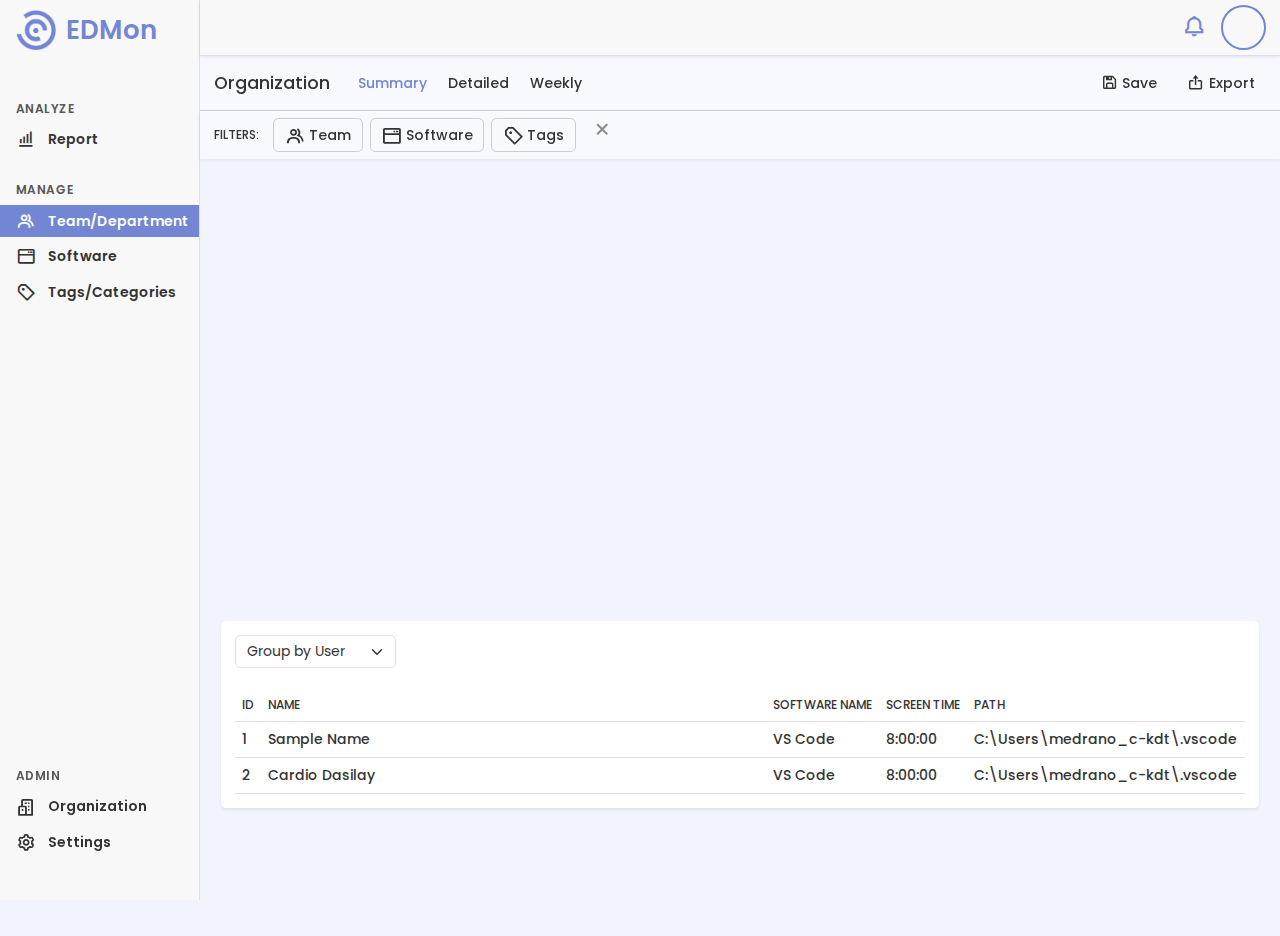
==== team/index.html @ 96395a56 "initial commit" ====
<!DOCTYPE html>
<html>
  <head>
    <title>EDMon</title>
    <meta name="viewport" content="width=device-width, initial-scale=1.0" />
    <meta charset="UTF-8" />
    <link rel="stylesheet" href="css/neoBootstrap.css" />
    <!--COMMON-->
    <link rel="stylesheet" href="css/boxicons.css" />
    <!--COMMON-->
    <link rel="stylesheet" href="css/index.css" />
    <script src="js/jquery.js"></script>
    <!--COMMON-->
    <script src="js/neoBootstrap.js"></script>
    <script src="js/chart.js"></script>
    <!--COMMON-->

    <!--#region BUSTER CALL  -->
    <script>
      var busterCall = ["js/main.js", "css/index.css"];
      $.post(
        "ajax/get_version.php",
        {
          busterCall: busterCall,
          titleName: "Team",
        },
        function (data) {
          $("head").html(data);
        }
      );
    </script>

    <!--#endregion -->
  </head>

  <body>
    <div class="containerr d-flex">
      <div class="navigation d-flex flex-column">
        <div style="padding: 0 16px" class="d-flex justify-content-between">
          <a href="../" class="d-flex text-decoration-none align-items-center">
            <img class="logo" src="./images/Edmon logo.png" />
            <div
              class="d-flex justify-content-center align-items-center"
              style="
                line-height: 60px;
                padding: 0 10px;
                color: var(--primary-color) !important;
                font-size: 26px !important;
                font-weight: 600;
              "
            >
              EDMon
            </div>
          </a>
          <span class="d-flex justify-content-center align-items-center"
            ><i
              class="bx bx-x"
              style="font-size: 25px !important; cursor: pointer"
              id="btn-closeNav"
            ></i
          ></span>
        </div>
        <div
          class="d-flex flex-column justify-content-between h-100 position-relative py-5"
        >
          <div class="position-relative d-grid gap-3 align-content-start">
            <section class="d-block">
              <h5 class="position-relative">Analyze</h5>
              <ul class="list-unstyled d-grid gap-1">
                <a href="#" class="text-decoration-none">
                  <li class="d-flex align-items-center">
                    <i class="bx bx-bar-chart-alt"></i>

                    <span class="m-0 p-0 text-center title">Report</span>
                  </li>
                </a>
              </ul>
            </section>
            <section class="d-block">
              <h5 class="position-relative">Manage</h5>
              <ul class="list-unstyled d-grid gap-1">
                <a href="#" class="text-decoration-none">
                  <li class="d-flex align-items-center active">
                    <i class="bx bx-group"></i>

                    <span class="m-0 p-0 text-center title"
                      >Team/Department</span
                    >
                  </li>
                </a>
                <a href="#" class="text-decoration-none">
                  <li class="d-flex align-items-center">
                    <i class="bx bx-window-alt"></i>

                    <span class="m-0 p-0 text-center title">Software</span>
                  </li>
                </a>
                <a href="#" class="text-decoration-none">
                  <li class="d-flex align-items-center">
                    <i class="bx bx-purchase-tag-alt"></i>

                    <span class="m-0 p-0 text-center title"
                      >Tags/Categories</span
                    >
                  </li>
                </a>
              </ul>
            </section>
          </div>

          <div class="position-relative">
            <div
              class="position-sticky d-flex flex-column justify-content-end bottom-0 gap-3 align-content-start mt-5"
            >
              <section class="d-block">
                <h5 class="position-relative">Admin</h5>
                <ul class="list-unstyled d-grid gap-1 m-0">
                  <a href="#" class="text-decoration-none">
                    <li class="d-flex align-items-center">
                      <i class="bx bx-buildings"></i>

                      <span class="m-0 p-0 text-center title"
                        >Organization</span
                      >
                    </li>
                  </a>
                  <a href="#" class="text-decoration-none">
                    <li class="d-flex align-items-center">
                      <i class="bx bx-cog"></i>

                      <span class="m-0 p-0 text-center title">Settings</span>
                    </li>
                  </a>
                </ul>
              </section>
            </div>
          </div>
        </div>
      </div>

      <div class="main d-flex flex-column">
        <div class="topbar d-flex align-items-center shadow-sm px-3">
          <div class="toggle">
            <i class="bx bx-menu fs-1"></i>
          </div>

          <div class="d-flex align-items-center justify-content-end gap-3">
            <i class="bx bx-bell fs-3 notif"></i>

            <div class="user"></div>
          </div>
        </div>
        <div class="content h-100">
          <div
            class="top d-flex justify-content-between px-3 py-2 position-relative"
            style="z-index: 6"
          >
            <div class="d-flex">
              <ul class="list-unstyled list-inline d-flex gap-4 m-0 py-2">
                <li class="page-tab pe-none fw-medium fs-5 list-inline-item">
                  Organization
                </li>
                <a
                  href="#"
                  class="text-decoration-none d-flex align-items-center"
                >
                  <li class="page-tab active list-inline-item">Summary</li>
                </a>
                <a
                  href="#"
                  class="text-decoration-none d-flex align-items-center"
                >
                  <li class="page-tab list-inline-item">Detailed</li>
                </a>
                <a
                  href="#"
                  class="text-decoration-none d-flex align-items-center"
                >
                  <li class="page-tab list-inline-item">Weekly</li>
                </a>
              </ul>
            </div>
            <div class="d-flex justify-content-end align-items-center gap-2">
              <button
                class="btn d-flex justify-content-center align-items-center gap-1"
                title="Print report"
              >
                <i class="bx bx-save fs-5"></i>
                <span>Save</span>
              </button>
              <button
                class="btn d-flex justify-content-center align-items-center gap-1"
                title="Export report"
              >
                <i class="bx bx-export fs-5"></i>
                <span>Export</span>
              </button>
            </div>
          </div>
          <div
            class="filters position-relative px-3 py-2 d-flex gap-3 shadow-sm"
            style="z-index: 5"
          >
            <span
              class="text-uppercase d-flex align-items-center"
              style="font-size: 12px !important"
              >filters:</span
            >
            <div class="d-flex gap-2">
              <div class="filter-item position-relative">
                <button
                  class="btn d-flex align-items-center gap-1 justify-content-center filter"
                >
                  <i class="bx bx-group fs-4"></i>
                  <span>Team</span>
                </button>
                <div
                  class="team-tab additional position-absolute visually-hidden"
                >
                  <div class="position-fixed d-block top-0 start-0 bg"></div>
                  <div class="popup position-absolute shadow">
                    <div class="d-flex flex-column position-relative">
                      <div class="search position-relative">
                        <div style="width: 310px">
                          <input
                            type="text"
                            class="form-control ps-4"
                            id="teamSearch"
                            placeholder="Search members or groups..."
                          />
                          <i class="bx bx-search position-absolute mx-2"></i>
                        </div>
                      </div>
                      <div
                        class="d-flex flex-column grp"
                        style="padding: 0 15px"
                      >
                        <div class="header d-flex justify-content-between">
                          <span
                            class="text-uppercase"
                            style="font-size: 12px !important"
                            >Group</span
                          >
                          <div class="d-flex gap-3">
                            <span
                              role="button"
                              class="text-uppercase"
                              style="
                                font-size: 12px !important;
                                color: var(--primary-color) !important;
                              "
                              id="teamGrpSelAll"
                            >
                              All
                            </span>
                            <span
                              role="button"
                              class="text-uppercase"
                              style="
                                font-size: 12px !important;
                                color: var(--primary-color) !important;
                              "
                              id="teamGrpRemoveAll"
                            >
                              None
                            </span>
                          </div>
                        </div>
                        <div class="py-2 group-check">
                          <div
                            class="form-check position-relative py-1"
                            role="button"
                          >
                            <input
                              class="form-check-input"
                              type="checkbox"
                              value=""
                              id="grp1"
                            />
                            <label class="form-check-label" for="grp1">
                              Default checkbox
                            </label>
                          </div>
                          <div
                            class="form-check position-relative py-1"
                            role="button"
                          >
                            <input
                              class="form-check-input"
                              type="checkbox"
                              value=""
                              id="grp2"
                            />
                            <label class="form-check-label" for="grp2">
                              Checked checkbox
                            </label>
                          </div>
                        </div>
                      </div>
                      <div
                        class="d-flex flex-column mem"
                        style="padding: 0 15px"
                      >
                        <div class="header d-flex justify-content-between">
                          <span
                            class="text-uppercase"
                            style="font-size: 12px !important"
                            >Member</span
                          >
                          <div class="d-flex gap-3">
                            <span
                              class="text-uppercase"
                              style="
                                font-size: 12px !important;
                                color: var(--primary-color) !important;
                              "
                              role="button"
                              id="teamMemSelAll"
                            >
                              All
                            </span>
                            <span
                              class="text-uppercase"
                              style="
                                font-size: 12px !important;
                                color: var(--primary-color) !important;
                              "
                              role="button"
                              id="teamMemRemoveAll"
                            >
                              None
                            </span>
                          </div>
                        </div>
                        <div class="py-2 mem-check">
                          <div class="form-check position-relative py-1">
                            <input
                              class="form-check-input"
                              type="checkbox"
                              value=""
                              id="mem1"
                            />
                            <label class="form-check-label" for="mem1">
                              Member1
                            </label>
                          </div>
                          <div class="form-check position-relative py-1">
                            <input
                              class="form-check-input"
                              type="checkbox"
                              value=""
                              id="mem2"
                            />
                            <label class="form-check-label" for="mem2">
                              Member2
                            </label>
                          </div>
                        </div>
                      </div>
                      <div></div>
                    </div>
                  </div>
                </div>
              </div>

              <div class="filter-item position-relative">
                <button
                  class="btn d-flex align-items-center gap-1 justify-content-center filter"
                >
                  <i class="bx bx-window-alt fs-4"></i>
                  <span>Software</span>
                </button>
                <div
                  class="team-tab additional position-absolute visually-hidden"
                >
                  <div class="position-fixed d-block top-0 start-0 bg"></div>
                  <div class="popup position-absolute shadow">
                    <div class="d-flex flex-column position-relative">
                      <div class="search position-relative">
                        <div style="width: 310px">
                          <input
                            type="text"
                            class="form-control ps-4"
                            id="softSearch"
                            placeholder="Search softwares..."
                          />
                          <i class="bx bx-search position-absolute mx-2"></i>
                        </div>
                      </div>
                      <div
                        class="d-flex flex-column grp"
                        style="padding: 0 15px"
                      >
                        <div class="header d-flex justify-content-between">
                          <span
                            class="text-uppercase"
                            style="font-size: 12px !important"
                            >Software</span
                          >
                          <div class="d-flex gap-3">
                            <span
                              role="button"
                              class="text-uppercase"
                              style="
                                font-size: 12px !important;
                                color: var(--primary-color) !important;
                              "
                              id="softGrpSelAll"
                            >
                              All
                            </span>
                            <span
                              role="button"
                              class="text-uppercase"
                              style="
                                font-size: 12px !important;
                                color: var(--primary-color) !important;
                              "
                              id="softGrpRemoveAll"
                            >
                              None
                            </span>
                          </div>
                        </div>
                        <div class="py-2 group-check">
                          <div
                            class="form-check position-relative py-1"
                            role="button"
                          >
                            <input
                              class="form-check-input"
                              type="checkbox"
                              value=""
                              id="grp1"
                            />
                            <label class="form-check-label" for="grp1">
                              Default checkbox
                            </label>
                          </div>
                          <div
                            class="form-check position-relative py-1"
                            role="button"
                          >
                            <input
                              class="form-check-input"
                              type="checkbox"
                              value=""
                              id="grp2"
                            />
                            <label class="form-check-label" for="grp2">
                              Checked checkbox
                            </label>
                          </div>
                        </div>
                      </div>
                    </div>
                  </div>
                </div>
              </div>

              <div class="filter-item position-relative">
                <button
                  class="btn d-flex align-items-center gap-1 justify-content-center filter"
                >
                  <i class="bx bx-purchase-tag-alt fs-4"></i>
                  <span>Tags</span>
                </button>
                <div
                  class="team-tab additional position-absolute visually-hidden"
                >
                  <div class="position-fixed d-block top-0 start-0 bg"></div>
                  <div class="popup position-absolute shadow">
                    <div class="d-flex flex-column position-relative">
                      <div class="search position-relative">
                        <div style="width: 310px">
                          <input
                            type="text"
                            class="form-control ps-4"
                            id="tagSearch"
                            placeholder="Search tag..."
                          />
                          <i class="bx bx-search position-absolute mx-2"></i>
                        </div>
                      </div>
                      <div
                        class="d-flex flex-column grp"
                        style="padding: 0 15px"
                      >
                        <div class="header d-flex justify-content-between">
                          <span
                            class="text-uppercase"
                            style="font-size: 12px !important"
                            >tag</span
                          >
                          <div class="d-flex gap-3">
                            <span
                              role="button"
                              class="text-uppercase"
                              style="
                                font-size: 12px !important;
                                color: var(--primary-color) !important;
                              "
                              id="tagGrpSelAll"
                            >
                              All
                            </span>
                            <span
                              role="button"
                              class="text-uppercase"
                              style="
                                font-size: 12px !important;
                                color: var(--primary-color) !important;
                              "
                              id="tagGrpRemoveAll"
                            >
                              None
                            </span>
                          </div>
                        </div>
                        <div class="py-2 group-check">
                          <div
                            class="form-check position-relative py-1"
                            role="button"
                          >
                            <input
                              class="form-check-input"
                              type="checkbox"
                              value=""
                              id="grp1"
                            />
                            <label class="form-check-label" for="grp1">
                              Default checkbox
                            </label>
                          </div>
                          <div
                            class="form-check position-relative py-1"
                            role="button"
                          >
                            <input
                              class="form-check-input"
                              type="checkbox"
                              value=""
                              id="grp2"
                            />
                            <label class="form-check-label" for="grp2">
                              Checked checkbox
                            </label>
                          </div>
                        </div>
                      </div>
                    </div>
                  </div>
                </div>
              </div>

              <span
                class="align-items-center justify-content-center btn-removeFilter"
                role="button"
                ><i
                  class="bx bx-x fs-3 px-2"
                  style="color: #8d8d8d !important"
                ></i
              ></span>
            </div>
          </div>
          <div class="data w-100 p-4 d-flex flex-column">
            <div class="graph d-flex flex-column flex-lg-row">
              <div class="col-12 col-lg-8" style="height: 400px">
                <canvas id="myChart"></canvas>
              </div>
              <div
                class="col-12 col-lg-4 d-flex justify-content-center"
                style="height: 400px"
              >
                <canvas id="myChart2"></canvas>
              </div>
            </div>

            <div
              class="table-cont d-flex flex-column mt-4 p-3 rounded shadow-sm"
            >
              <div class="header d-flex justify-content-between">
                <div class="left">
                  <div>
                    <select name="group by" id="" class="form-select">
                      <option value="">Group by User</option>
                      <option value="">Group by Project</option>
                      <option value="">Group by Client</option>
                    </select>
                  </div>
                </div>
                <div class="right"></div>
              </div>
              <div class="table-responsive mt-4 py-0">
                <table class="table mb-0 table-hover">
                  <thead class="sticky-top">
                    <tr>
                      <th>id</th>
                      <th style="width: 50%">Name</th>
                      <th>Software name</th>
                      <th>Screen time</th>
                      <th>Path</th>
                    </tr>
                  </thead>
                  <tbody>
                    <tr>
                      <td>1</td>
                      <td>Sample Name</td>
                      <td>VS Code</td>
                      <td>8:00:00</td>
                      <td>C:\Users\medrano_c-kdt\.vscode</td>
                    </tr>
                    <tr>
                      <td>2</td>
                      <td>Cardio Dasilay</td>
                      <td>VS Code</td>
                      <td>8:00:00</td>
                      <td>C:\Users\medrano_c-kdt\.vscode</td>
                    </tr>
                  </tbody>
                </table>
              </div>
            </div>
          </div>
        </div>
      </div>
    </div>
  </body>
</html>
---- team/css/neoBootstrap.css ----
@charset "UTF-8"; /*!
 * Bootstrap  v5.3.1 (https://getbootstrap.com/)
 * Copyright 2011-2023 The Bootstrap Authors
 * Licensed under MIT (https://github.com/twbs/bootstrap/blob/main/LICENSE)
 */
:root,
[data-bs-theme="light"] {
  --bs-blue: #0d6efd;
  --bs-indigo: #6610f2;
  --bs-purple: #6f42c1;
  --bs-pink: #d63384;
  --bs-red: #dc3545;
  --bs-orange: #fd7e14;
  --bs-yellow: #ffc107;
  --bs-green: #198754;
  --bs-teal: #20c997;
  --bs-cyan: #0dcaf0;
  --bs-black: #000;
  --bs-white: #fff;
  --bs-gray: #6c757d;
  --bs-gray-dark: #343a40;
  --bs-gray-100: #f8f9fa;
  --bs-gray-200: #e9ecef;
  --bs-gray-300: #dee2e6;
  --bs-gray-400: #ced4da;
  --bs-gray-500: #adb5bd;
  --bs-gray-600: #6c757d;
  --bs-gray-700: #495057;
  --bs-gray-800: #343a40;
  --bs-gray-900: #212529;
  --bs-primary: #0d6efd;
  --bs-secondary: #6c757d;
  --bs-success: #198754;
  --bs-info: #0dcaf0;
  --bs-warning: #ffc107;
  --bs-danger: #dc3545;
  --bs-light: #f8f9fa;
  --bs-dark: #212529;
  --bs-primary-rgb: 13, 110, 253;
  --bs-secondary-rgb: 108, 117, 125;
  --bs-success-rgb: 25, 135, 84;
  --bs-info-rgb: 13, 202, 240;
  --bs-warning-rgb: 255, 193, 7;
  --bs-danger-rgb: 220, 53, 69;
  --bs-light-rgb: 248, 249, 250;
  --bs-dark-rgb: 33, 37, 41;
  --bs-primary-text-emphasis: #052c65;
  --bs-secondary-text-emphasis: #2b2f32;
  --bs-success-text-emphasis: #0a3622;
  --bs-info-text-emphasis: #055160;
  --bs-warning-text-emphasis: #664d03;
  --bs-danger-text-emphasis: #58151c;
  --bs-light-text-emphasis: #495057;
  --bs-dark-text-emphasis: #495057;
  --bs-primary-bg-subtle: #cfe2ff;
  --bs-secondary-bg-subtle: #e2e3e5;
  --bs-success-bg-subtle: #d1e7dd;
  --bs-info-bg-subtle: #cff4fc;
  --bs-warning-bg-subtle: #fff3cd;
  --bs-danger-bg-subtle: #f8d7da;
  --bs-light-bg-subtle: #fcfcfd;
  --bs-dark-bg-subtle: #ced4da;
  --bs-primary-border-subtle: #9ec5fe;
  --bs-secondary-border-subtle: #c4c8cb;
  --bs-success-border-subtle: #a3cfbb;
  --bs-info-border-subtle: #9eeaf9;
  --bs-warning-border-subtle: #ffe69c;
  --bs-danger-border-subtle: #f1aeb5;
  --bs-light-border-subtle: #e9ecef;
  --bs-dark-border-subtle: #adb5bd;
  --bs-white-rgb: 255, 255, 255;
  --bs-black-rgb: 0, 0, 0;
  --bs-font-sans-serif: system-ui, -apple-system, "Segoe UI", Roboto,
    "Helvetica Neue", "Noto Sans", "Liberation Sans", Arial, sans-serif,
    "Apple Color Emoji", "Segoe UI Emoji", "Segoe UI Symbol", "Noto Color Emoji";
  --bs-font-monospace: SFMono-Regular, Menlo, Monaco, Consolas,
    "Liberation Mono", "Courier New", monospace;
  --bs-gradient: linear-gradient(
    180deg,
    rgba(255, 255, 255, 0.15),
    rgba(255, 255, 255, 0)
  );
  --bs-body-font-family: var(--bs-font-sans-serif);
  --bs-body-font-size: 1rem;
  --bs-body-font-weight: 400;
  --bs-body-line-height: 1.5;
  --bs-body-color: #212529;
  --bs-body-color-rgb: 33, 37, 41;
  --bs-body-bg: #fff;
  --bs-body-bg-rgb: 255, 255, 255;
  --bs-emphasis-color: #000;
  --bs-emphasis-color-rgb: 0, 0, 0;
  --bs-secondary-color: rgba(33, 37, 41, 0.75);
  --bs-secondary-color-rgb: 33, 37, 41;
  --bs-secondary-bg: #e9ecef;
  --bs-secondary-bg-rgb: 233, 236, 239;
  --bs-tertiary-color: rgba(33, 37, 41, 0.5);
  --bs-tertiary-color-rgb: 33, 37, 41;
  --bs-tertiary-bg: #f8f9fa;
  --bs-tertiary-bg-rgb: 248, 249, 250;
  --bs-heading-color: inherit;
  --bs-link-color: #0d6efd;
  --bs-link-color-rgb: 13, 110, 253;
  --bs-link-decoration: underline;
  --bs-link-hover-color: #0a58ca;
  --bs-link-hover-color-rgb: 10, 88, 202;
  --bs-code-color: #d63384;
  --bs-highlight-bg: #fff3cd;
  --bs-border-width: 1px;
  --bs-border-style: solid;
  --bs-border-color: #dee2e6;
  --bs-border-color-translucent: rgba(0, 0, 0, 0.175);
  --bs-border-radius: 0.375rem;
  --bs-border-radius-sm: 0.25rem;
  --bs-border-radius-lg: 0.5rem;
  --bs-border-radius-xl: 1rem;
  --bs-border-radius-xxl: 2rem;
  --bs-border-radius-2xl: var(--bs-border-radius-xxl);
  --bs-border-radius-pill: 50rem;
  --bs-box-shadow: 0 0.5rem 1rem rgba(0, 0, 0, 0.15);
  --bs-box-shadow-sm: 0 0.125rem 0.25rem rgba(0, 0, 0, 0.075);
  --bs-box-shadow-lg: 0 1rem 3rem rgba(0, 0, 0, 0.175);
  --bs-box-shadow-inset: inset 0 1px 2px rgba(0, 0, 0, 0.075);
  --bs-focus-ring-width: 0.25rem;
  --bs-focus-ring-opacity: 0.25;
  --bs-focus-ring-color: rgba(13, 110, 253, 0.25);
  --bs-form-valid-color: #198754;
  --bs-form-valid-border-color: #198754;
  --bs-form-invalid-color: #dc3545;
  --bs-form-invalid-border-color: #dc3545;
}
[data-bs-theme="dark"] {
  color-scheme: dark;
  --bs-body-color: #dee2e6;
  --bs-body-color-rgb: 222, 226, 230;
  --bs-body-bg: #212529;
  --bs-body-bg-rgb: 33, 37, 41;
  --bs-emphasis-color: #fff;
  --bs-emphasis-color-rgb: 255, 255, 255;
  --bs-secondary-color: rgba(222, 226, 230, 0.75);
  --bs-secondary-color-rgb: 222, 226, 230;
  --bs-secondary-bg: #343a40;
  --bs-secondary-bg-rgb: 52, 58, 64;
  --bs-tertiary-color: rgba(222, 226, 230, 0.5);
  --bs-tertiary-color-rgb: 222, 226, 230;
  --bs-tertiary-bg: #2b3035;
  --bs-tertiary-bg-rgb: 43, 48, 53;
  --bs-primary-text-emphasis: #6ea8fe;
  --bs-secondary-text-emphasis: #a7acb1;
  --bs-success-text-emphasis: #75b798;
  --bs-info-text-emphasis: #6edff6;
  --bs-warning-text-emphasis: #ffda6a;
  --bs-danger-text-emphasis: #ea868f;
  --bs-light-text-emphasis: #f8f9fa;
  --bs-dark-text-emphasis: #dee2e6;
  --bs-primary-bg-subtle: #031633;
  --bs-secondary-bg-subtle: #161719;
  --bs-success-bg-subtle: #051b11;
  --bs-info-bg-subtle: #032830;
  --bs-warning-bg-subtle: #332701;
  --bs-danger-bg-subtle: #2c0b0e;
  --bs-light-bg-subtle: #343a40;
  --bs-dark-bg-subtle: #1a1d20;
  --bs-primary-border-subtle: #084298;
  --bs-secondary-border-subtle: #41464b;
  --bs-success-border-subtle: #0f5132;
  --bs-info-border-subtle: #087990;
  --bs-warning-border-subtle: #997404;
  --bs-danger-border-subtle: #842029;
  --bs-light-border-subtle: #495057;
  --bs-dark-border-subtle: #343a40;
  --bs-heading-color: inherit;
  --bs-link-color: #6ea8fe;
  --bs-link-hover-color: #8bb9fe;
  --bs-link-color-rgb: 110, 168, 254;
  --bs-link-hover-color-rgb: 139, 185, 254;
  --bs-code-color: #e685b5;
  --bs-border-color: #495057;
  --bs-border-color-translucent: rgba(255, 255, 255, 0.15);
  --bs-form-valid-color: #75b798;
  --bs-form-valid-border-color: #75b798;
  --bs-form-invalid-color: #ea868f;
  --bs-form-invalid-border-color: #ea868f;
}
*,
::after,
::before {
  box-sizing: border-box;
}
@media (prefers-reduced-motion: no-preference) {
  :root {
    scroll-behavior: smooth;
  }
}
body {
  margin: 0;
  font-family: var(--bs-body-font-family);
  font-size: var(--bs-body-font-size);
  font-weight: var(--bs-body-font-weight);
  line-height: var(--bs-body-line-height);
  color: var(--bs-body-color);
  text-align: var(--bs-body-text-align);
  background-color: var(--bs-body-bg);
  -webkit-text-size-adjust: 100%;
  -webkit-tap-highlight-color: transparent;
}
hr {
  margin: 1rem 0;
  color: inherit;
  border: 0;
  border-top: var(--bs-border-width) solid;
  opacity: 0.25;
}
.h1,
.h2,
.h3,
.h4,
.h5,
.h6,
h1,
h2,
h3,
h4,
h5,
h6 {
  margin-top: 0;
  margin-bottom: 0.5rem;
  font-weight: 500;
  line-height: 1.2;
  color: var(--bs-heading-color);
}
.h1,
h1 {
  font-size: calc(1.375rem + 1.5vw);
}
@media (min-width: 1200px) {
  .h1,
  h1 {
    font-size: 2.5rem;
  }
}
.h2,
h2 {
  font-size: calc(1.325rem + 0.9vw);
}
@media (min-width: 1200px) {
  .h2,
  h2 {
    font-size: 2rem;
  }
}
.h3,
h3 {
  font-size: calc(1.3rem + 0.6vw);
}
@media (min-width: 1200px) {
  .h3,
  h3 {
    font-size: 1.75rem;
  }
}
.h4,
h4 {
  font-size: calc(1.275rem + 0.3vw);
}
@media (min-width: 1200px) {
  .h4,
  h4 {
    font-size: 1.5rem;
  }
}
.h5,
h5 {
  font-size: 1.25rem;
}
.h6,
h6 {
  font-size: 1rem;
}
p {
  margin-top: 0;
  margin-bottom: 1rem;
}
abbr[title] {
  -webkit-text-decoration: underline dotted;
  text-decoration: underline dotted;
  cursor: help;
  -webkit-text-decoration-skip-ink: none;
  text-decoration-skip-ink: none;
}
address {
  margin-bottom: 1rem;
  font-style: normal;
  line-height: inherit;
}
ol,
ul {
  padding-left: 2rem;
}
dl,
ol,
ul {
  margin-top: 0;
  margin-bottom: 1rem;
}
ol ol,
ol ul,
ul ol,
ul ul {
  margin-bottom: 0;
}
dt {
  font-weight: 700;
}
dd {
  margin-bottom: 0.5rem;
  margin-left: 0;
}
blockquote {
  margin: 0 0 1rem;
}
b,
strong {
  font-weight: bolder;
}
.small,
small {
  font-size: 0.875em;
}
.mark,
mark {
  padding: 0.1875em;
  background-color: var(--bs-highlight-bg);
}
sub,
sup {
  position: relative;
  font-size: 0.75em;
  line-height: 0;
  vertical-align: baseline;
}
sub {
  bottom: -0.25em;
}
sup {
  top: -0.5em;
}
a {
  color: rgba(var(--bs-link-color-rgb), var(--bs-link-opacity, 1));
  text-decoration: underline;
}
a:hover {
  --bs-link-color-rgb: var(--bs-link-hover-color-rgb);
}
a:not([href]):not([class]),
a:not([href]):not([class]):hover {
  color: inherit;
  text-decoration: none;
}
code,
kbd,
pre,
samp {
  font-family: var(--bs-font-monospace);
  font-size: 1em;
}
pre {
  display: block;
  margin-top: 0;
  margin-bottom: 1rem;
  overflow: auto;
  font-size: 0.875em;
}
pre code {
  font-size: inherit;
  color: inherit;
  word-break: normal;
}
code {
  font-size: 0.875em;
  color: var(--bs-code-color);
  word-wrap: break-word;
}
a > code {
  color: inherit;
}
kbd {
  padding: 0.1875rem 0.375rem;
  font-size: 0.875em;
  color: var(--bs-body-bg);
  background-color: var(--bs-body-color);
  border-radius: 0.25rem;
}
kbd kbd {
  padding: 0;
  font-size: 1em;
}
figure {
  margin: 0 0 1rem;
}
img,
svg {
  vertical-align: middle;
}
table {
  caption-side: bottom;
  border-collapse: collapse;
}
caption {
  padding-top: 0.5rem;
  padding-bottom: 0.5rem;
  color: var(--bs-secondary-color);
  text-align: left;
}
th {
  text-align: inherit;
  text-align: -webkit-match-parent;
}
tbody,
td,
tfoot,
th,
thead,
tr {
  border-color: inherit;
  border-style: solid;
  border-width: 0;
}
label {
  display: inline-block;
}
button {
  border-radius: 0;
}
button:focus:not(:focus-visible) {
  outline: 0;
}
button,
input,
optgroup,
select,
textarea {
  margin: 0;
  font-family: inherit;
  font-size: inherit;
  line-height: inherit;
}
button,
select {
  text-transform: none;
}
[role="button"] {
  cursor: pointer;
}
select {
  word-wrap: normal;
}
select:disabled {
  opacity: 1;
}
[list]:not([type="date"]):not([type="datetime-local"]):not([type="month"]):not(
    [type="week"]
  ):not([type="time"])::-webkit-calendar-picker-indicator {
  display: none !important;
}
[type="button"],
[type="reset"],
[type="submit"],
button {
  -webkit-appearance: button;
}
[type="button"]:not(:disabled),
[type="reset"]:not(:disabled),
[type="submit"]:not(:disabled),
button:not(:disabled) {
  cursor: pointer;
}
::-moz-focus-inner {
  padding: 0;
  border-style: none;
}
textarea {
  resize: vertical;
}
fieldset {
  min-width: 0;
  padding: 0;
  margin: 0;
  border: 0;
}
legend {
  float: left;
  width: 100%;
  padding: 0;
  margin-bottom: 0.5rem;
  font-size: calc(1.275rem + 0.3vw);
  line-height: inherit;
}
@media (min-width: 1200px) {
  legend {
    font-size: 1.5rem;
  }
}
legend + * {
  clear: left;
}
::-webkit-datetime-edit-day-field,
::-webkit-datetime-edit-fields-wrapper,
::-webkit-datetime-edit-hour-field,
::-webkit-datetime-edit-minute,
::-webkit-datetime-edit-month-field,
::-webkit-datetime-edit-text,
::-webkit-datetime-edit-year-field {
  padding: 0;
}
::-webkit-inner-spin-button {
  height: auto;
}
[type="search"] {
  -webkit-appearance: textfield;
  outline-offset: -2px;
}
::-webkit-search-decoration {
  -webkit-appearance: none;
}
::-webkit-color-swatch-wrapper {
  padding: 0;
}
::-webkit-file-upload-button {
  font: inherit;
  -webkit-appearance: button;
}
::file-selector-button {
  font: inherit;
  -webkit-appearance: button;
}
output {
  display: inline-block;
}
iframe {
  border: 0;
}
summary {
  display: list-item;
  cursor: pointer;
}
progress {
  vertical-align: baseline;
}
[hidden] {
  display: none !important;
}
.lead {
  font-size: 1.25rem;
  font-weight: 300;
}
.display-1 {
  font-size: calc(1.625rem + 4.5vw);
  font-weight: 300;
  line-height: 1.2;
}
@media (min-width: 1200px) {
  .display-1 {
    font-size: 5rem;
  }
}
.display-2 {
  font-size: calc(1.575rem + 3.9vw);
  font-weight: 300;
  line-height: 1.2;
}
@media (min-width: 1200px) {
  .display-2 {
    font-size: 4.5rem;
  }
}
.display-3 {
  font-size: calc(1.525rem + 3.3vw);
  font-weight: 300;
  line-height: 1.2;
}
@media (min-width: 1200px) {
  .display-3 {
    font-size: 4rem;
  }
}
.display-4 {
  font-size: calc(1.475rem + 2.7vw);
  font-weight: 300;
  line-height: 1.2;
}
@media (min-width: 1200px) {
  .display-4 {
    font-size: 3.5rem;
  }
}
.display-5 {
  font-size: calc(1.425rem + 2.1vw);
  font-weight: 300;
  line-height: 1.2;
}
@media (min-width: 1200px) {
  .display-5 {
    font-size: 3rem;
  }
}
.display-6 {
  font-size: calc(1.375rem + 1.5vw);
  font-weight: 300;
  line-height: 1.2;
}
@media (min-width: 1200px) {
  .display-6 {
    font-size: 2.5rem;
  }
}
.list-unstyled {
  padding-left: 0;
  list-style: none;
}
.list-inline {
  padding-left: 0;
  list-style: none;
}
.list-inline-item {
  display: inline-block;
}
.list-inline-item:not(:last-child) {
  margin-right: 0.5rem;
}
.initialism {
  font-size: 0.875em;
  text-transform: uppercase;
}
.blockquote {
  margin-bottom: 1rem;
  font-size: 1.25rem;
}
.blockquote > :last-child {
  margin-bottom: 0;
}
.blockquote-footer {
  margin-top: -1rem;
  margin-bottom: 1rem;
  font-size: 0.875em;
  color: #6c757d;
}
.blockquote-footer::before {
  content: "— ";
}
.img-fluid {
  max-width: 100%;
  height: auto;
}
.img-thumbnail {
  padding: 0.25rem;
  background-color: var(--bs-body-bg);
  border: var(--bs-border-width) solid var(--bs-border-color);
  border-radius: var(--bs-border-radius);
  max-width: 100%;
  height: auto;
}
.figure {
  display: inline-block;
}
.figure-img {
  margin-bottom: 0.5rem;
  line-height: 1;
}
.figure-caption {
  font-size: 0.875em;
  color: var(--bs-secondary-color);
}
.container,
.container-fluid,
.container-lg,
.container-md,
.container-sm,
.container-xl,
.container-xxl {
  --bs-gutter-x: 1.5rem;
  --bs-gutter-y: 0;
  width: 100%;
  padding-right: calc(var(--bs-gutter-x) * 0.5);
  padding-left: calc(var(--bs-gutter-x) * 0.5);
  margin-right: auto;
  margin-left: auto;
}
@media (min-width: 576px) {
  .container,
  .container-sm {
    max-width: 540px;
  }
}
@media (min-width: 768px) {
  .container,
  .container-md,
  .container-sm {
    max-width: 720px;
  }
}
@media (min-width: 992px) {
  .container,
  .container-lg,
  .container-md,
  .container-sm {
    max-width: 960px;
  }
}
@media (min-width: 1200px) {
  .container,
  .container-lg,
  .container-md,
  .container-sm,
  .container-xl {
    max-width: 1140px;
  }
}
@media (min-width: 1400px) {
  .container,
  .container-lg,
  .container-md,
  .container-sm,
  .container-xl,
  .container-xxl {
    max-width: 1320px;
  }
}
:root {
  --bs-breakpoint-xs: 0;
  --bs-breakpoint-sm: 576px;
  --bs-breakpoint-md: 768px;
  --bs-breakpoint-lg: 992px;
  --bs-breakpoint-xl: 1200px;
  --bs-breakpoint-xxl: 1400px;
}
.row {
  --bs-gutter-x: 1.5rem;
  --bs-gutter-y: 0;
  display: flex;
  flex-wrap: wrap;
  margin-top: calc(-1 * var(--bs-gutter-y));
  margin-right: calc(-0.5 * var(--bs-gutter-x));
  margin-left: calc(-0.5 * var(--bs-gutter-x));
}
.row > * {
  flex-shrink: 0;
  width: 100%;
  max-width: 100%;
  padding-right: calc(var(--bs-gutter-x) * 0.5);
  padding-left: calc(var(--bs-gutter-x) * 0.5);
  margin-top: var(--bs-gutter-y);
}
.col {
  flex: 1 0 0%;
}
.row-cols-auto > * {
  flex: 0 0 auto;
  width: auto;
}
.row-cols-1 > * {
  flex: 0 0 auto;
  width: 100%;
}
.row-cols-2 > * {
  flex: 0 0 auto;
  width: 50%;
}
.row-cols-3 > * {
  flex: 0 0 auto;
  width: 33.3333333333%;
}
.row-cols-4 > * {
  flex: 0 0 auto;
  width: 25%;
}
.row-cols-5 > * {
  flex: 0 0 auto;
  width: 20%;
}
.row-cols-6 > * {
  flex: 0 0 auto;
  width: 16.6666666667%;
}
.col-auto {
  flex: 0 0 auto;
  width: auto;
}
.col-1 {
  flex: 0 0 auto;
  width: 8.33333333%;
}
.col-2 {
  flex: 0 0 auto;
  width: 16.66666667%;
}
.col-3 {
  flex: 0 0 auto;
  width: 25%;
}
.col-4 {
  flex: 0 0 auto;
  width: 33.33333333%;
}
.col-5 {
  flex: 0 0 auto;
  width: 41.66666667%;
}
.col-6 {
  flex: 0 0 auto;
  width: 50%;
}
.col-7 {
  flex: 0 0 auto;
  width: 58.33333333%;
}
.col-8 {
  flex: 0 0 auto;
  width: 66.66666667%;
}
.col-9 {
  flex: 0 0 auto;
  width: 75%;
}
.col-10 {
  flex: 0 0 auto;
  width: 83.33333333%;
}
.col-11 {
  flex: 0 0 auto;
  width: 91.66666667%;
}
.col-12 {
  flex: 0 0 auto;
  width: 100%;
}
.offset-1 {
  margin-left: 8.33333333%;
}
.offset-2 {
  margin-left: 16.66666667%;
}
.offset-3 {
  margin-left: 25%;
}
.offset-4 {
  margin-left: 33.33333333%;
}
.offset-5 {
  margin-left: 41.66666667%;
}
.offset-6 {
  margin-left: 50%;
}
.offset-7 {
  margin-left: 58.33333333%;
}
.offset-8 {
  margin-left: 66.66666667%;
}
.offset-9 {
  margin-left: 75%;
}
.offset-10 {
  margin-left: 83.33333333%;
}
.offset-11 {
  margin-left: 91.66666667%;
}
.g-0,
.gx-0 {
  --bs-gutter-x: 0;
}
.g-0,
.gy-0 {
  --bs-gutter-y: 0;
}
.g-1,
.gx-1 {
  --bs-gutter-x: 0.25rem;
}
.g-1,
.gy-1 {
  --bs-gutter-y: 0.25rem;
}
.g-2,
.gx-2 {
  --bs-gutter-x: 0.5rem;
}
.g-2,
.gy-2 {
  --bs-gutter-y: 0.5rem;
}
.g-3,
.gx-3 {
  --bs-gutter-x: 1rem;
}
.g-3,
.gy-3 {
  --bs-gutter-y: 1rem;
}
.g-4,
.gx-4 {
  --bs-gutter-x: 1.5rem;
}
.g-4,
.gy-4 {
  --bs-gutter-y: 1.5rem;
}
.g-5,
.gx-5 {
  --bs-gutter-x: 3rem;
}
.g-5,
.gy-5 {
  --bs-gutter-y: 3rem;
}
@media (min-width: 576px) {
  .col-sm {
    flex: 1 0 0%;
  }
  .row-cols-sm-auto > * {
    flex: 0 0 auto;
    width: auto;
  }
  .row-cols-sm-1 > * {
    flex: 0 0 auto;
    width: 100%;
  }
  .row-cols-sm-2 > * {
    flex: 0 0 auto;
    width: 50%;
  }
  .row-cols-sm-3 > * {
    flex: 0 0 auto;
    width: 33.3333333333%;
  }
  .row-cols-sm-4 > * {
    flex: 0 0 auto;
    width: 25%;
  }
  .row-cols-sm-5 > * {
    flex: 0 0 auto;
    width: 20%;
  }
  .row-cols-sm-6 > * {
    flex: 0 0 auto;
    width: 16.6666666667%;
  }
  .col-sm-auto {
    flex: 0 0 auto;
    width: auto;
  }
  .col-sm-1 {
    flex: 0 0 auto;
    width: 8.33333333%;
  }
  .col-sm-2 {
    flex: 0 0 auto;
    width: 16.66666667%;
  }
  .col-sm-3 {
    flex: 0 0 auto;
    width: 25%;
  }
  .col-sm-4 {
    flex: 0 0 auto;
    width: 33.33333333%;
  }
  .col-sm-5 {
    flex: 0 0 auto;
    width: 41.66666667%;
  }
  .col-sm-6 {
    flex: 0 0 auto;
    width: 50%;
  }
  .col-sm-7 {
    flex: 0 0 auto;
    width: 58.33333333%;
  }
  .col-sm-8 {
    flex: 0 0 auto;
    width: 66.66666667%;
  }
  .col-sm-9 {
    flex: 0 0 auto;
    width: 75%;
  }
  .col-sm-10 {
    flex: 0 0 auto;
    width: 83.33333333%;
  }
  .col-sm-11 {
    flex: 0 0 auto;
    width: 91.66666667%;
  }
  .col-sm-12 {
    flex: 0 0 auto;
    width: 100%;
  }
  .offset-sm-0 {
    margin-left: 0;
  }
  .offset-sm-1 {
    margin-left: 8.33333333%;
  }
  .offset-sm-2 {
    margin-left: 16.66666667%;
  }
  .offset-sm-3 {
    margin-left: 25%;
  }
  .offset-sm-4 {
    margin-left: 33.33333333%;
  }
  .offset-sm-5 {
    margin-left: 41.66666667%;
  }
  .offset-sm-6 {
    margin-left: 50%;
  }
  .offset-sm-7 {
    margin-left: 58.33333333%;
  }
  .offset-sm-8 {
    margin-left: 66.66666667%;
  }
  .offset-sm-9 {
    margin-left: 75%;
  }
  .offset-sm-10 {
    margin-left: 83.33333333%;
  }
  .offset-sm-11 {
    margin-left: 91.66666667%;
  }
  .g-sm-0,
  .gx-sm-0 {
    --bs-gutter-x: 0;
  }
  .g-sm-0,
  .gy-sm-0 {
    --bs-gutter-y: 0;
  }
  .g-sm-1,
  .gx-sm-1 {
    --bs-gutter-x: 0.25rem;
  }
  .g-sm-1,
  .gy-sm-1 {
    --bs-gutter-y: 0.25rem;
  }
  .g-sm-2,
  .gx-sm-2 {
    --bs-gutter-x: 0.5rem;
  }
  .g-sm-2,
  .gy-sm-2 {
    --bs-gutter-y: 0.5rem;
  }
  .g-sm-3,
  .gx-sm-3 {
    --bs-gutter-x: 1rem;
  }
  .g-sm-3,
  .gy-sm-3 {
    --bs-gutter-y: 1rem;
  }
  .g-sm-4,
  .gx-sm-4 {
    --bs-gutter-x: 1.5rem;
  }
  .g-sm-4,
  .gy-sm-4 {
    --bs-gutter-y: 1.5rem;
  }
  .g-sm-5,
  .gx-sm-5 {
    --bs-gutter-x: 3rem;
  }
  .g-sm-5,
  .gy-sm-5 {
    --bs-gutter-y: 3rem;
  }
}
@media (min-width: 768px) {
  .col-md {
    flex: 1 0 0%;
  }
  .row-cols-md-auto > * {
    flex: 0 0 auto;
    width: auto;
  }
  .row-cols-md-1 > * {
    flex: 0 0 auto;
    width: 100%;
  }
  .row-cols-md-2 > * {
    flex: 0 0 auto;
    width: 50%;
  }
  .row-cols-md-3 > * {
    flex: 0 0 auto;
    width: 33.3333333333%;
  }
  .row-cols-md-4 > * {
    flex: 0 0 auto;
    width: 25%;
  }
  .row-cols-md-5 > * {
    flex: 0 0 auto;
    width: 20%;
  }
  .row-cols-md-6 > * {
    flex: 0 0 auto;
    width: 16.6666666667%;
  }
  .col-md-auto {
    flex: 0 0 auto;
    width: auto;
  }
  .col-md-1 {
    flex: 0 0 auto;
    width: 8.33333333%;
  }
  .col-md-2 {
    flex: 0 0 auto;
    width: 16.66666667%;
  }
  .col-md-3 {
    flex: 0 0 auto;
    width: 25%;
  }
  .col-md-4 {
    flex: 0 0 auto;
    width: 33.33333333%;
  }
  .col-md-5 {
    flex: 0 0 auto;
    width: 41.66666667%;
  }
  .col-md-6 {
    flex: 0 0 auto;
    width: 50%;
  }
  .col-md-7 {
    flex: 0 0 auto;
    width: 58.33333333%;
  }
  .col-md-8 {
    flex: 0 0 auto;
    width: 66.66666667%;
  }
  .col-md-9 {
    flex: 0 0 auto;
    width: 75%;
  }
  .col-md-10 {
    flex: 0 0 auto;
    width: 83.33333333%;
  }
  .col-md-11 {
    flex: 0 0 auto;
    width: 91.66666667%;
  }
  .col-md-12 {
    flex: 0 0 auto;
    width: 100%;
  }
  .offset-md-0 {
    margin-left: 0;
  }
  .offset-md-1 {
    margin-left: 8.33333333%;
  }
  .offset-md-2 {
    margin-left: 16.66666667%;
  }
  .offset-md-3 {
    margin-left: 25%;
  }
  .offset-md-4 {
    margin-left: 33.33333333%;
  }
  .offset-md-5 {
    margin-left: 41.66666667%;
  }
  .offset-md-6 {
    margin-left: 50%;
  }
  .offset-md-7 {
    margin-left: 58.33333333%;
  }
  .offset-md-8 {
    margin-left: 66.66666667%;
  }
  .offset-md-9 {
    margin-left: 75%;
  }
  .offset-md-10 {
    margin-left: 83.33333333%;
  }
  .offset-md-11 {
    margin-left: 91.66666667%;
  }
  .g-md-0,
  .gx-md-0 {
    --bs-gutter-x: 0;
  }
  .g-md-0,
  .gy-md-0 {
    --bs-gutter-y: 0;
  }
  .g-md-1,
  .gx-md-1 {
    --bs-gutter-x: 0.25rem;
  }
  .g-md-1,
  .gy-md-1 {
    --bs-gutter-y: 0.25rem;
  }
  .g-md-2,
  .gx-md-2 {
    --bs-gutter-x: 0.5rem;
  }
  .g-md-2,
  .gy-md-2 {
    --bs-gutter-y: 0.5rem;
  }
  .g-md-3,
  .gx-md-3 {
    --bs-gutter-x: 1rem;
  }
  .g-md-3,
  .gy-md-3 {
    --bs-gutter-y: 1rem;
  }
  .g-md-4,
  .gx-md-4 {
    --bs-gutter-x: 1.5rem;
  }
  .g-md-4,
  .gy-md-4 {
    --bs-gutter-y: 1.5rem;
  }
  .g-md-5,
  .gx-md-5 {
    --bs-gutter-x: 3rem;
  }
  .g-md-5,
  .gy-md-5 {
    --bs-gutter-y: 3rem;
  }
}
@media (min-width: 992px) {
  .col-lg {
    flex: 1 0 0%;
  }
  .row-cols-lg-auto > * {
    flex: 0 0 auto;
    width: auto;
  }
  .row-cols-lg-1 > * {
    flex: 0 0 auto;
    width: 100%;
  }
  .row-cols-lg-2 > * {
    flex: 0 0 auto;
    width: 50%;
  }
  .row-cols-lg-3 > * {
    flex: 0 0 auto;
    width: 33.3333333333%;
  }
  .row-cols-lg-4 > * {
    flex: 0 0 auto;
    width: 25%;
  }
  .row-cols-lg-5 > * {
    flex: 0 0 auto;
    width: 20%;
  }
  .row-cols-lg-6 > * {
    flex: 0 0 auto;
    width: 16.6666666667%;
  }
  .col-lg-auto {
    flex: 0 0 auto;
    width: auto;
  }
  .col-lg-1 {
    flex: 0 0 auto;
    width: 8.33333333%;
  }
  .col-lg-2 {
    flex: 0 0 auto;
    width: 16.66666667%;
  }
  .col-lg-3 {
    flex: 0 0 auto;
    width: 25%;
  }
  .col-lg-4 {
    flex: 0 0 auto;
    width: 33.33333333%;
  }
  .col-lg-5 {
    flex: 0 0 auto;
    width: 41.66666667%;
  }
  .col-lg-6 {
    flex: 0 0 auto;
    width: 50%;
  }
  .col-lg-7 {
    flex: 0 0 auto;
    width: 58.33333333%;
  }
  .col-lg-8 {
    flex: 0 0 auto;
    width: 66.66666667%;
  }
  .col-lg-9 {
    flex: 0 0 auto;
    width: 75%;
  }
  .col-lg-10 {
    flex: 0 0 auto;
    width: 83.33333333%;
  }
  .col-lg-11 {
    flex: 0 0 auto;
    width: 91.66666667%;
  }
  .col-lg-12 {
    flex: 0 0 auto;
    width: 100%;
  }
  .offset-lg-0 {
    margin-left: 0;
  }
  .offset-lg-1 {
    margin-left: 8.33333333%;
  }
  .offset-lg-2 {
    margin-left: 16.66666667%;
  }
  .offset-lg-3 {
    margin-left: 25%;
  }
  .offset-lg-4 {
    margin-left: 33.33333333%;
  }
  .offset-lg-5 {
    margin-left: 41.66666667%;
  }
  .offset-lg-6 {
    margin-left: 50%;
  }
  .offset-lg-7 {
    margin-left: 58.33333333%;
  }
  .offset-lg-8 {
    margin-left: 66.66666667%;
  }
  .offset-lg-9 {
    margin-left: 75%;
  }
  .offset-lg-10 {
    margin-left: 83.33333333%;
  }
  .offset-lg-11 {
    margin-left: 91.66666667%;
  }
  .g-lg-0,
  .gx-lg-0 {
    --bs-gutter-x: 0;
  }
  .g-lg-0,
  .gy-lg-0 {
    --bs-gutter-y: 0;
  }
  .g-lg-1,
  .gx-lg-1 {
    --bs-gutter-x: 0.25rem;
  }
  .g-lg-1,
  .gy-lg-1 {
    --bs-gutter-y: 0.25rem;
  }
  .g-lg-2,
  .gx-lg-2 {
    --bs-gutter-x: 0.5rem;
  }
  .g-lg-2,
  .gy-lg-2 {
    --bs-gutter-y: 0.5rem;
  }
  .g-lg-3,
  .gx-lg-3 {
    --bs-gutter-x: 1rem;
  }
  .g-lg-3,
  .gy-lg-3 {
    --bs-gutter-y: 1rem;
  }
  .g-lg-4,
  .gx-lg-4 {
    --bs-gutter-x: 1.5rem;
  }
  .g-lg-4,
  .gy-lg-4 {
    --bs-gutter-y: 1.5rem;
  }
  .g-lg-5,
  .gx-lg-5 {
    --bs-gutter-x: 3rem;
  }
  .g-lg-5,
  .gy-lg-5 {
    --bs-gutter-y: 3rem;
  }
}
@media (min-width: 1200px) {
  .col-xl {
    flex: 1 0 0%;
  }
  .row-cols-xl-auto > * {
    flex: 0 0 auto;
    width: auto;
  }
  .row-cols-xl-1 > * {
    flex: 0 0 auto;
    width: 100%;
  }
  .row-cols-xl-2 > * {
    flex: 0 0 auto;
    width: 50%;
  }
  .row-cols-xl-3 > * {
    flex: 0 0 auto;
    width: 33.3333333333%;
  }
  .row-cols-xl-4 > * {
    flex: 0 0 auto;
    width: 25%;
  }
  .row-cols-xl-5 > * {
    flex: 0 0 auto;
    width: 20%;
  }
  .row-cols-xl-6 > * {
    flex: 0 0 auto;
    width: 16.6666666667%;
  }
  .col-xl-auto {
    flex: 0 0 auto;
    width: auto;
  }
  .col-xl-1 {
    flex: 0 0 auto;
    width: 8.33333333%;
  }
  .col-xl-2 {
    flex: 0 0 auto;
    width: 16.66666667%;
  }
  .col-xl-3 {
    flex: 0 0 auto;
    width: 25%;
  }
  .col-xl-4 {
    flex: 0 0 auto;
    width: 33.33333333%;
  }
  .col-xl-5 {
    flex: 0 0 auto;
    width: 41.66666667%;
  }
  .col-xl-6 {
    flex: 0 0 auto;
    width: 50%;
  }
  .col-xl-7 {
    flex: 0 0 auto;
    width: 58.33333333%;
  }
  .col-xl-8 {
    flex: 0 0 auto;
    width: 66.66666667%;
  }
  .col-xl-9 {
    flex: 0 0 auto;
    width: 75%;
  }
  .col-xl-10 {
    flex: 0 0 auto;
    width: 83.33333333%;
  }
  .col-xl-11 {
    flex: 0 0 auto;
    width: 91.66666667%;
  }
  .col-xl-12 {
    flex: 0 0 auto;
    width: 100%;
  }
  .offset-xl-0 {
    margin-left: 0;
  }
  .offset-xl-1 {
    margin-left: 8.33333333%;
  }
  .offset-xl-2 {
    margin-left: 16.66666667%;
  }
  .offset-xl-3 {
    margin-left: 25%;
  }
  .offset-xl-4 {
    margin-left: 33.33333333%;
  }
  .offset-xl-5 {
    margin-left: 41.66666667%;
  }
  .offset-xl-6 {
    margin-left: 50%;
  }
  .offset-xl-7 {
    margin-left: 58.33333333%;
  }
  .offset-xl-8 {
    margin-left: 66.66666667%;
  }
  .offset-xl-9 {
    margin-left: 75%;
  }
  .offset-xl-10 {
    margin-left: 83.33333333%;
  }
  .offset-xl-11 {
    margin-left: 91.66666667%;
  }
  .g-xl-0,
  .gx-xl-0 {
    --bs-gutter-x: 0;
  }
  .g-xl-0,
  .gy-xl-0 {
    --bs-gutter-y: 0;
  }
  .g-xl-1,
  .gx-xl-1 {
    --bs-gutter-x: 0.25rem;
  }
  .g-xl-1,
  .gy-xl-1 {
    --bs-gutter-y: 0.25rem;
  }
  .g-xl-2,
  .gx-xl-2 {
    --bs-gutter-x: 0.5rem;
  }
  .g-xl-2,
  .gy-xl-2 {
    --bs-gutter-y: 0.5rem;
  }
  .g-xl-3,
  .gx-xl-3 {
    --bs-gutter-x: 1rem;
  }
  .g-xl-3,
  .gy-xl-3 {
    --bs-gutter-y: 1rem;
  }
  .g-xl-4,
  .gx-xl-4 {
    --bs-gutter-x: 1.5rem;
  }
  .g-xl-4,
  .gy-xl-4 {
    --bs-gutter-y: 1.5rem;
  }
  .g-xl-5,
  .gx-xl-5 {
    --bs-gutter-x: 3rem;
  }
  .g-xl-5,
  .gy-xl-5 {
    --bs-gutter-y: 3rem;
  }
}
@media (min-width: 1400px) {
  .col-xxl {
    flex: 1 0 0%;
  }
  .row-cols-xxl-auto > * {
    flex: 0 0 auto;
    width: auto;
  }
  .row-cols-xxl-1 > * {
    flex: 0 0 auto;
    width: 100%;
  }
  .row-cols-xxl-2 > * {
    flex: 0 0 auto;
    width: 50%;
  }
  .row-cols-xxl-3 > * {
    flex: 0 0 auto;
    width: 33.3333333333%;
  }
  .row-cols-xxl-4 > * {
    flex: 0 0 auto;
    width: 25%;
  }
  .row-cols-xxl-5 > * {
    flex: 0 0 auto;
    width: 20%;
  }
  .row-cols-xxl-6 > * {
    flex: 0 0 auto;
    width: 16.6666666667%;
  }
  .col-xxl-auto {
    flex: 0 0 auto;
    width: auto;
  }
  .col-xxl-1 {
    flex: 0 0 auto;
    width: 8.33333333%;
  }
  .col-xxl-2 {
    flex: 0 0 auto;
    width: 16.66666667%;
  }
  .col-xxl-3 {
    flex: 0 0 auto;
    width: 25%;
  }
  .col-xxl-4 {
    flex: 0 0 auto;
    width: 33.33333333%;
  }
  .col-xxl-5 {
    flex: 0 0 auto;
    width: 41.66666667%;
  }
  .col-xxl-6 {
    flex: 0 0 auto;
    width: 50%;
  }
  .col-xxl-7 {
    flex: 0 0 auto;
    width: 58.33333333%;
  }
  .col-xxl-8 {
    flex: 0 0 auto;
    width: 66.66666667%;
  }
  .col-xxl-9 {
    flex: 0 0 auto;
    width: 75%;
  }
  .col-xxl-10 {
    flex: 0 0 auto;
    width: 83.33333333%;
  }
  .col-xxl-11 {
    flex: 0 0 auto;
    width: 91.66666667%;
  }
  .col-xxl-12 {
    flex: 0 0 auto;
    width: 100%;
  }
  .offset-xxl-0 {
    margin-left: 0;
  }
  .offset-xxl-1 {
    margin-left: 8.33333333%;
  }
  .offset-xxl-2 {
    margin-left: 16.66666667%;
  }
  .offset-xxl-3 {
    margin-left: 25%;
  }
  .offset-xxl-4 {
    margin-left: 33.33333333%;
  }
  .offset-xxl-5 {
    margin-left: 41.66666667%;
  }
  .offset-xxl-6 {
    margin-left: 50%;
  }
  .offset-xxl-7 {
    margin-left: 58.33333333%;
  }
  .offset-xxl-8 {
    margin-left: 66.66666667%;
  }
  .offset-xxl-9 {
    margin-left: 75%;
  }
  .offset-xxl-10 {
    margin-left: 83.33333333%;
  }
  .offset-xxl-11 {
    margin-left: 91.66666667%;
  }
  .g-xxl-0,
  .gx-xxl-0 {
    --bs-gutter-x: 0;
  }
  .g-xxl-0,
  .gy-xxl-0 {
    --bs-gutter-y: 0;
  }
  .g-xxl-1,
  .gx-xxl-1 {
    --bs-gutter-x: 0.25rem;
  }
  .g-xxl-1,
  .gy-xxl-1 {
    --bs-gutter-y: 0.25rem;
  }
  .g-xxl-2,
  .gx-xxl-2 {
    --bs-gutter-x: 0.5rem;
  }
  .g-xxl-2,
  .gy-xxl-2 {
    --bs-gutter-y: 0.5rem;
  }
  .g-xxl-3,
  .gx-xxl-3 {
    --bs-gutter-x: 1rem;
  }
  .g-xxl-3,
  .gy-xxl-3 {
    --bs-gutter-y: 1rem;
  }
  .g-xxl-4,
  .gx-xxl-4 {
    --bs-gutter-x: 1.5rem;
  }
  .g-xxl-4,
  .gy-xxl-4 {
    --bs-gutter-y: 1.5rem;
  }
  .g-xxl-5,
  .gx-xxl-5 {
    --bs-gutter-x: 3rem;
  }
  .g-xxl-5,
  .gy-xxl-5 {
    --bs-gutter-y: 3rem;
  }
}
.table {
  --bs-table-color-type: initial;
  --bs-table-bg-type: initial;
  --bs-table-color-state: initial;
  --bs-table-bg-state: initial;
  --bs-table-color: var(--bs-body-color);
  --bs-table-bg: var(--bs-body-bg);
  --bs-table-border-color: var(--bs-border-color);
  --bs-table-accent-bg: transparent;
  --bs-table-striped-color: var(--bs-body-color);
  --bs-table-striped-bg: rgba(0, 0, 0, 0.05);
  --bs-table-active-color: var(--bs-body-color);
  --bs-table-active-bg: rgba(0, 0, 0, 0.1);
  --bs-table-hover-color: var(--bs-body-color);
  --bs-table-hover-bg: rgba(0, 0, 0, 0.075);
  width: 100%;
  margin-bottom: 1rem;
  vertical-align: top;
  border-color: var(--bs-table-border-color);
}
.table > :not(caption) > * > * {
  padding: 0.5rem 0.5rem;
  color: var(
    --bs-table-color-state,
    var(--bs-table-color-type, var(--bs-table-color))
  );
  background-color: var(--bs-table-bg);
  border-bottom-width: var(--bs-border-width);
  box-shadow: inset 0 0 0 9999px
    var(--bs-table-bg-state, var(--bs-table-bg-type, var(--bs-table-accent-bg)));
}
.table > tbody {
  vertical-align: inherit;
}
.table > thead {
  vertical-align: bottom;
}
.table-group-divider {
  border-top: calc(var(--bs-border-width) * 2) solid currentcolor;
}
.caption-top {
  caption-side: top;
}
.table-sm > :not(caption) > * > * {
  padding: 0.25rem 0.25rem;
}
.table-bordered > :not(caption) > * {
  border-width: var(--bs-border-width) 0;
}
.table-bordered > :not(caption) > * > * {
  border-width: 0 var(--bs-border-width);
}
.table-borderless > :not(caption) > * > * {
  border-bottom-width: 0;
}
.table-borderless > :not(:first-child) {
  border-top-width: 0;
}
.table-striped > tbody > tr:nth-of-type(odd) > * {
  --bs-table-color-type: var(--bs-table-striped-color);
  --bs-table-bg-type: var(--bs-table-striped-bg);
}
.table-striped-columns > :not(caption) > tr > :nth-child(2n) {
  --bs-table-color-type: var(--bs-table-striped-color);
  --bs-table-bg-type: var(--bs-table-striped-bg);
}
.table-active {
  --bs-table-color-state: var(--bs-table-active-color);
  --bs-table-bg-state: var(--bs-table-active-bg);
}
.table-hover > tbody > tr:hover > * {
  --bs-table-color-state: var(--bs-table-hover-color);
  --bs-table-bg-state: var(--bs-table-hover-bg);
}
.table-primary {
  --bs-table-color: #000;
  --bs-table-bg: #cfe2ff;
  --bs-table-border-color: #bacbe6;
  --bs-table-striped-bg: #c5d7f2;
  --bs-table-striped-color: #000;
  --bs-table-active-bg: #bacbe6;
  --bs-table-active-color: #000;
  --bs-table-hover-bg: #bfd1ec;
  --bs-table-hover-color: #000;
  color: var(--bs-table-color);
  border-color: var(--bs-table-border-color);
}
.table-secondary {
  --bs-table-color: #000;
  --bs-table-bg: #e2e3e5;
  --bs-table-border-color: #cbccce;
  --bs-table-striped-bg: #d7d8da;
  --bs-table-striped-color: #000;
  --bs-table-active-bg: #cbccce;
  --bs-table-active-color: #000;
  --bs-table-hover-bg: #d1d2d4;
  --bs-table-hover-color: #000;
  color: var(--bs-table-color);
  border-color: var(--bs-table-border-color);
}
.table-success {
  --bs-table-color: #000;
  --bs-table-bg: #d1e7dd;
  --bs-table-border-color: #bcd0c7;
  --bs-table-striped-bg: #c7dbd2;
  --bs-table-striped-color: #000;
  --bs-table-active-bg: #bcd0c7;
  --bs-table-active-color: #000;
  --bs-table-hover-bg: #c1d6cc;
  --bs-table-hover-color: #000;
  color: var(--bs-table-color);
  border-color: var(--bs-table-border-color);
}
.table-info {
  --bs-table-color: #000;
  --bs-table-bg: #cff4fc;
  --bs-table-border-color: #badce3;
  --bs-table-striped-bg: #c5e8ef;
  --bs-table-striped-color: #000;
  --bs-table-active-bg: #badce3;
  --bs-table-active-color: #000;
  --bs-table-hover-bg: #bfe2e9;
  --bs-table-hover-color: #000;
  color: var(--bs-table-color);
  border-color: var(--bs-table-border-color);
}
.table-warning {
  --bs-table-color: #000;
  --bs-table-bg: #fff3cd;
  --bs-table-border-color: #e6dbb9;
  --bs-table-striped-bg: #f2e7c3;
  --bs-table-striped-color: #000;
  --bs-table-active-bg: #e6dbb9;
  --bs-table-active-color: #000;
  --bs-table-hover-bg: #ece1be;
  --bs-table-hover-color: #000;
  color: var(--bs-table-color);
  border-color: var(--bs-table-border-color);
}
.table-danger {
  --bs-table-color: #000;
  --bs-table-bg: #f8d7da;
  --bs-table-border-color: #dfc2c4;
  --bs-table-striped-bg: #eccccf;
  --bs-table-striped-color: #000;
  --bs-table-active-bg: #dfc2c4;
  --bs-table-active-color: #000;
  --bs-table-hover-bg: #e5c7ca;
  --bs-table-hover-color: #000;
  color: var(--bs-table-color);
  border-color: var(--bs-table-border-color);
}
.table-light {
  --bs-table-color: #000;
  --bs-table-bg: #f8f9fa;
  --bs-table-border-color: #dfe0e1;
  --bs-table-striped-bg: #ecedee;
  --bs-table-striped-color: #000;
  --bs-table-active-bg: #dfe0e1;
  --bs-table-active-color: #000;
  --bs-table-hover-bg: #e5e6e7;
  --bs-table-hover-color: #000;
  color: var(--bs-table-color);
  border-color: var(--bs-table-border-color);
}
.table-dark {
  --bs-table-color: #fff;
  --bs-table-bg: #212529;
  --bs-table-border-color: #373b3e;
  --bs-table-striped-bg: #2c3034;
  --bs-table-striped-color: #fff;
  --bs-table-active-bg: #373b3e;
  --bs-table-active-color: #fff;
  --bs-table-hover-bg: #323539;
  --bs-table-hover-color: #fff;
  color: var(--bs-table-color);
  border-color: var(--bs-table-border-color);
}
.table-responsive {
  overflow-x: auto;
  -webkit-overflow-scrolling: touch;
}
@media (max-width: 575.98px) {
  .table-responsive-sm {
    overflow-x: auto;
    -webkit-overflow-scrolling: touch;
  }
}
@media (max-width: 767.98px) {
  .table-responsive-md {
    overflow-x: auto;
    -webkit-overflow-scrolling: touch;
  }
}
@media (max-width: 991.98px) {
  .table-responsive-lg {
    overflow-x: auto;
    -webkit-overflow-scrolling: touch;
  }
}
@media (max-width: 1199.98px) {
  .table-responsive-xl {
    overflow-x: auto;
    -webkit-overflow-scrolling: touch;
  }
}
@media (max-width: 1399.98px) {
  .table-responsive-xxl {
    overflow-x: auto;
    -webkit-overflow-scrolling: touch;
  }
}
.form-label {
  margin-bottom: 0.5rem;
}
.col-form-label {
  padding-top: calc(0.375rem + var(--bs-border-width));
  padding-bottom: calc(0.375rem + var(--bs-border-width));
  margin-bottom: 0;
  font-size: inherit;
  line-height: 1.5;
}
.col-form-label-lg {
  padding-top: calc(0.5rem + var(--bs-border-width));
  padding-bottom: calc(0.5rem + var(--bs-border-width));
  font-size: 1.25rem;
}
.col-form-label-sm {
  padding-top: calc(0.25rem + var(--bs-border-width));
  padding-bottom: calc(0.25rem + var(--bs-border-width));
  font-size: 0.875rem;
}
.form-text {
  margin-top: 0.25rem;
  font-size: 0.875em;
  color: var(--bs-secondary-color);
}
.form-control {
  display: block;
  width: 100%;
  padding: 0.375rem 0.75rem;
  font-size: 1rem;
  font-weight: 400;
  line-height: 1.5;
  color: var(--bs-body-color);
  -webkit-appearance: none;
  -moz-appearance: none;
  appearance: none;
  background-color: var(--bs-body-bg);
  background-clip: padding-box;
  border: var(--bs-border-width) solid var(--bs-border-color);
  border-radius: var(--bs-border-radius);
  transition: border-color 0.15s ease-in-out, box-shadow 0.15s ease-in-out;
}
@media (prefers-reduced-motion: reduce) {
  .form-control {
    transition: none;
  }
}
.form-control[type="file"] {
  overflow: hidden;
}
.form-control[type="file"]:not(:disabled):not([readonly]) {
  cursor: pointer;
}
.form-control:focus {
  color: var(--bs-body-color);
  background-color: var(--bs-body-bg);
  border-color: #86b7fe;
  outline: 0;
  box-shadow: 0 0 0 0.25rem rgba(13, 110, 253, 0.25);
}
.form-control::-webkit-date-and-time-value {
  min-width: 85px;
  height: 1.5em;
  margin: 0;
}
.form-control::-webkit-datetime-edit {
  display: block;
  padding: 0;
}
.form-control::-moz-placeholder {
  color: var(--bs-secondary-color);
  opacity: 1;
}
.form-control::placeholder {
  color: var(--bs-secondary-color);
  opacity: 1;
}
.form-control:disabled {
  background-color: var(--bs-secondary-bg);
  opacity: 1;
}
.form-control::-webkit-file-upload-button {
  padding: 0.375rem 0.75rem;
  margin: -0.375rem -0.75rem;
  -webkit-margin-end: 0.75rem;
  margin-inline-end: 0.75rem;
  color: var(--bs-body-color);
  background-color: var(--bs-tertiary-bg);
  pointer-events: none;
  border-color: inherit;
  border-style: solid;
  border-width: 0;
  border-inline-end-width: var(--bs-border-width);
  border-radius: 0;
  -webkit-transition: color 0.15s ease-in-out,
    background-color 0.15s ease-in-out, border-color 0.15s ease-in-out,
    box-shadow 0.15s ease-in-out;
  transition: color 0.15s ease-in-out, background-color 0.15s ease-in-out,
    border-color 0.15s ease-in-out, box-shadow 0.15s ease-in-out;
}
.form-control::file-selector-button {
  padding: 0.375rem 0.75rem;
  margin: -0.375rem -0.75rem;
  -webkit-margin-end: 0.75rem;
  margin-inline-end: 0.75rem;
  color: var(--bs-body-color);
  background-color: var(--bs-tertiary-bg);
  pointer-events: none;
  border-color: inherit;
  border-style: solid;
  border-width: 0;
  border-inline-end-width: var(--bs-border-width);
  border-radius: 0;
  transition: color 0.15s ease-in-out, background-color 0.15s ease-in-out,
    border-color 0.15s ease-in-out, box-shadow 0.15s ease-in-out;
}
@media (prefers-reduced-motion: reduce) {
  .form-control::-webkit-file-upload-button {
    -webkit-transition: none;
    transition: none;
  }
  .form-control::file-selector-button {
    transition: none;
  }
}
.form-control:hover:not(:disabled):not([readonly])::-webkit-file-upload-button {
  background-color: var(--bs-secondary-bg);
}
.form-control:hover:not(:disabled):not([readonly])::file-selector-button {
  background-color: var(--bs-secondary-bg);
}
.form-control-plaintext {
  display: block;
  width: 100%;
  padding: 0.375rem 0;
  margin-bottom: 0;
  line-height: 1.5;
  color: var(--bs-body-color);
  background-color: transparent;
  border: solid transparent;
  border-width: var(--bs-border-width) 0;
}
.form-control-plaintext:focus {
  outline: 0;
}
.form-control-plaintext.form-control-lg,
.form-control-plaintext.form-control-sm {
  padding-right: 0;
  padding-left: 0;
}
.form-control-sm {
  min-height: calc(1.5em + 0.5rem + calc(var(--bs-border-width) * 2));
  padding: 0.25rem 0.5rem;
  font-size: 0.875rem;
  border-radius: var(--bs-border-radius-sm);
}
.form-control-sm::-webkit-file-upload-button {
  padding: 0.25rem 0.5rem;
  margin: -0.25rem -0.5rem;
  -webkit-margin-end: 0.5rem;
  margin-inline-end: 0.5rem;
}
.form-control-sm::file-selector-button {
  padding: 0.25rem 0.5rem;
  margin: -0.25rem -0.5rem;
  -webkit-margin-end: 0.5rem;
  margin-inline-end: 0.5rem;
}
.form-control-lg {
  min-height: calc(1.5em + 1rem + calc(var(--bs-border-width) * 2));
  padding: 0.5rem 1rem;
  font-size: 1.25rem;
  border-radius: var(--bs-border-radius-lg);
}
.form-control-lg::-webkit-file-upload-button {
  padding: 0.5rem 1rem;
  margin: -0.5rem -1rem;
  -webkit-margin-end: 1rem;
  margin-inline-end: 1rem;
}
.form-control-lg::file-selector-button {
  padding: 0.5rem 1rem;
  margin: -0.5rem -1rem;
  -webkit-margin-end: 1rem;
  margin-inline-end: 1rem;
}
textarea.form-control {
  min-height: calc(1.5em + 0.75rem + calc(var(--bs-border-width) * 2));
}
textarea.form-control-sm {
  min-height: calc(1.5em + 0.5rem + calc(var(--bs-border-width) * 2));
}
textarea.form-control-lg {
  min-height: calc(1.5em + 1rem + calc(var(--bs-border-width) * 2));
}
.form-control-color {
  width: 3rem;
  height: calc(1.5em + 0.75rem + calc(var(--bs-border-width) * 2));
  padding: 0.375rem;
}
.form-control-color:not(:disabled):not([readonly]) {
  cursor: pointer;
}
.form-control-color::-moz-color-swatch {
  border: 0 !important;
  border-radius: var(--bs-border-radius);
}
.form-control-color::-webkit-color-swatch {
  border: 0 !important;
  border-radius: var(--bs-border-radius);
}
.form-control-color.form-control-sm {
  height: calc(1.5em + 0.5rem + calc(var(--bs-border-width) * 2));
}
.form-control-color.form-control-lg {
  height: calc(1.5em + 1rem + calc(var(--bs-border-width) * 2));
}
.form-select {
  --bs-form-select-bg-img: url("data:image/svg+xml,%3csvg xmlns='http://www.w3.org/2000/svg' viewBox='0 0 16 16'%3e%3cpath fill='none' stroke='%23343a40' stroke-linecap='round' stroke-linejoin='round' stroke-width='2' d='m2 5 6 6 6-6'/%3e%3c/svg%3e");
  display: block;
  width: 100%;
  padding: 0.375rem 2.25rem 0.375rem 0.75rem;
  font-size: 1rem;
  font-weight: 400;
  line-height: 1.5;
  color: var(--bs-body-color);
  -webkit-appearance: none;
  -moz-appearance: none;
  appearance: none;
  background-color: var(--bs-body-bg);
  background-image: var(--bs-form-select-bg-img),
    var(--bs-form-select-bg-icon, none);
  background-repeat: no-repeat;
  background-position: right 0.75rem center;
  background-size: 16px 12px;
  border: var(--bs-border-width) solid var(--bs-border-color);
  border-radius: var(--bs-border-radius);
  transition: border-color 0.15s ease-in-out, box-shadow 0.15s ease-in-out;
}
@media (prefers-reduced-motion: reduce) {
  .form-select {
    transition: none;
  }
}
.form-select:focus {
  border-color: #86b7fe;
  outline: 0;
  box-shadow: 0 0 0 0.25rem rgba(13, 110, 253, 0.25);
}
.form-select[multiple],
.form-select[size]:not([size="1"]) {
  padding-right: 0.75rem;
  background-image: none;
}
.form-select:disabled {
  background-color: var(--bs-secondary-bg);
}
.form-select:-moz-focusring {
  color: transparent;
  text-shadow: 0 0 0 var(--bs-body-color);
}
.form-select-sm {
  padding-top: 0.25rem;
  padding-bottom: 0.25rem;
  padding-left: 0.5rem;
  font-size: 0.875rem;
  border-radius: var(--bs-border-radius-sm);
}
.form-select-lg {
  padding-top: 0.5rem;
  padding-bottom: 0.5rem;
  padding-left: 1rem;
  font-size: 1.25rem;
  border-radius: var(--bs-border-radius-lg);
}
[data-bs-theme="dark"] .form-select {
  --bs-form-select-bg-img: url("data:image/svg+xml,%3csvg xmlns='http://www.w3.org/2000/svg' viewBox='0 0 16 16'%3e%3cpath fill='none' stroke='%23dee2e6' stroke-linecap='round' stroke-linejoin='round' stroke-width='2' d='m2 5 6 6 6-6'/%3e%3c/svg%3e");
}
.form-check {
  display: block;
  min-height: 1.5rem;
  padding-left: 1.5em;
  margin-bottom: 0.125rem;
}
.form-check .form-check-input {
  float: left;
  margin-left: -1.5em;
}
.form-check-reverse {
  padding-right: 1.5em;
  padding-left: 0;
  text-align: right;
}
.form-check-reverse .form-check-input {
  float: right;
  margin-right: -1.5em;
  margin-left: 0;
}
.form-check-input {
  --bs-form-check-bg: var(--bs-body-bg);
  width: 1em;
  height: 1em;
  margin-top: 0.25em;
  vertical-align: top;
  -webkit-appearance: none;
  -moz-appearance: none;
  appearance: none;
  background-color: var(--bs-form-check-bg);
  background-image: var(--bs-form-check-bg-image);
  background-repeat: no-repeat;
  background-position: center;
  background-size: contain;
  border: var(--bs-border-width) solid var(--bs-border-color);
  -webkit-print-color-adjust: exact;
  color-adjust: exact;
  print-color-adjust: exact;
}
.form-check-input[type="checkbox"] {
  border-radius: 0.25em;
}
.form-check-input[type="radio"] {
  border-radius: 50%;
}
.form-check-input:active {
  filter: brightness(90%);
}
.form-check-input:focus {
  border-color: #86b7fe;
  outline: 0;
  box-shadow: 0 0 0 0.25rem rgba(13, 110, 253, 0.25);
}
.form-check-input:checked {
  background-color: #7286d3;
  border-color: #7286d3;
}
.form-check-input:checked[type="checkbox"] {
  --bs-form-check-bg-image: url("data:image/svg+xml,%3csvg xmlns='http://www.w3.org/2000/svg' viewBox='0 0 20 20'%3e%3cpath fill='none' stroke='%23fff' stroke-linecap='round' stroke-linejoin='round' stroke-width='3' d='m6 10 3 3 6-6'/%3e%3c/svg%3e");
}
.form-check-input:checked[type="radio"] {
  --bs-form-check-bg-image: url("data:image/svg+xml,%3csvg xmlns='http://www.w3.org/2000/svg' viewBox='-4 -4 8 8'%3e%3ccircle r='2' fill='%23fff'/%3e%3c/svg%3e");
}
.form-check-input[type="checkbox"]:indeterminate {
  background-color: #0d6efd;
  border-color: #0d6efd;
  --bs-form-check-bg-image: url("data:image/svg+xml,%3csvg xmlns='http://www.w3.org/2000/svg' viewBox='0 0 20 20'%3e%3cpath fill='none' stroke='%23fff' stroke-linecap='round' stroke-linejoin='round' stroke-width='3' d='M6 10h8'/%3e%3c/svg%3e");
}
.form-check-input:disabled {
  pointer-events: none;
  filter: none;
  opacity: 0.5;
}
.form-check-input:disabled ~ .form-check-label,
.form-check-input[disabled] ~ .form-check-label {
  cursor: default;
  opacity: 0.5;
}
.form-switch {
  padding-left: 2.5em;
}
.form-switch .form-check-input {
  --bs-form-switch-bg: url("data:image/svg+xml,%3csvg xmlns='http://www.w3.org/2000/svg' viewBox='-4 -4 8 8'%3e%3ccircle r='3' fill='rgba%280, 0, 0, 0.25%29'/%3e%3c/svg%3e");
  width: 2em;
  margin-left: -2.5em;
  background-image: var(--bs-form-switch-bg);
  background-position: left center;
  border-radius: 2em;
  transition: background-position 0.15s ease-in-out;
}
@media (prefers-reduced-motion: reduce) {
  .form-switch .form-check-input {
    transition: none;
  }
}
.form-switch .form-check-input:focus {
  --bs-form-switch-bg: url("data:image/svg+xml,%3csvg xmlns='http://www.w3.org/2000/svg' viewBox='-4 -4 8 8'%3e%3ccircle r='3' fill='%2386b7fe'/%3e%3c/svg%3e");
}
.form-switch .form-check-input:checked {
  background-position: right center;
  --bs-form-switch-bg: url("data:image/svg+xml,%3csvg xmlns='http://www.w3.org/2000/svg' viewBox='-4 -4 8 8'%3e%3ccircle r='3' fill='%23fff'/%3e%3c/svg%3e");
}
.form-switch.form-check-reverse {
  padding-right: 2.5em;
  padding-left: 0;
}
.form-switch.form-check-reverse .form-check-input {
  margin-right: -2.5em;
  margin-left: 0;
}
.form-check-inline {
  display: inline-block;
  margin-right: 1rem;
}
.btn-check {
  position: absolute;
  clip: rect(0, 0, 0, 0);
  pointer-events: none;
}
.btn-check:disabled + .btn,
.btn-check[disabled] + .btn {
  pointer-events: none;
  filter: none;
  opacity: 0.65;
}
[data-bs-theme="dark"]
  .form-switch
  .form-check-input:not(:checked):not(:focus) {
  --bs-form-switch-bg: url("data:image/svg+xml,%3csvg xmlns='http://www.w3.org/2000/svg' viewBox='-4 -4 8 8'%3e%3ccircle r='3' fill='rgba%28255, 255, 255, 0.25%29'/%3e%3c/svg%3e");
}
.form-range {
  width: 100%;
  height: 1.5rem;
  padding: 0;
  -webkit-appearance: none;
  -moz-appearance: none;
  appearance: none;
  background-color: transparent;
}
.form-range:focus {
  outline: 0;
}
.form-range:focus::-webkit-slider-thumb {
  box-shadow: 0 0 0 1px #fff, 0 0 0 0.25rem rgba(13, 110, 253, 0.25);
}
.form-range:focus::-moz-range-thumb {
  box-shadow: 0 0 0 1px #fff, 0 0 0 0.25rem rgba(13, 110, 253, 0.25);
}
.form-range::-moz-focus-outer {
  border: 0;
}
.form-range::-webkit-slider-thumb {
  width: 1rem;
  height: 1rem;
  margin-top: -0.25rem;
  -webkit-appearance: none;
  appearance: none;
  background-color: #0d6efd;
  border: 0;
  border-radius: 1rem;
  -webkit-transition: background-color 0.15s ease-in-out,
    border-color 0.15s ease-in-out, box-shadow 0.15s ease-in-out;
  transition: background-color 0.15s ease-in-out, border-color 0.15s ease-in-out,
    box-shadow 0.15s ease-in-out;
}
@media (prefers-reduced-motion: reduce) {
  .form-range::-webkit-slider-thumb {
    -webkit-transition: none;
    transition: none;
  }
}
.form-range::-webkit-slider-thumb:active {
  background-color: #b6d4fe;
}
.form-range::-webkit-slider-runnable-track {
  width: 100%;
  height: 0.5rem;
  color: transparent;
  cursor: pointer;
  background-color: var(--bs-tertiary-bg);
  border-color: transparent;
  border-radius: 1rem;
}
.form-range::-moz-range-thumb {
  width: 1rem;
  height: 1rem;
  -moz-appearance: none;
  appearance: none;
  background-color: #0d6efd;
  border: 0;
  border-radius: 1rem;
  -moz-transition: background-color 0.15s ease-in-out,
    border-color 0.15s ease-in-out, box-shadow 0.15s ease-in-out;
  transition: background-color 0.15s ease-in-out, border-color 0.15s ease-in-out,
    box-shadow 0.15s ease-in-out;
}
@media (prefers-reduced-motion: reduce) {
  .form-range::-moz-range-thumb {
    -moz-transition: none;
    transition: none;
  }
}
.form-range::-moz-range-thumb:active {
  background-color: #b6d4fe;
}
.form-range::-moz-range-track {
  width: 100%;
  height: 0.5rem;
  color: transparent;
  cursor: pointer;
  background-color: var(--bs-tertiary-bg);
  border-color: transparent;
  border-radius: 1rem;
}
.form-range:disabled {
  pointer-events: none;
}
.form-range:disabled::-webkit-slider-thumb {
  background-color: var(--bs-secondary-color);
}
.form-range:disabled::-moz-range-thumb {
  background-color: var(--bs-secondary-color);
}
.form-floating {
  position: relative;
}
.form-floating > .form-control,
.form-floating > .form-control-plaintext,
.form-floating > .form-select {
  height: calc(3.5rem + calc(var(--bs-border-width) * 2));
  min-height: calc(3.5rem + calc(var(--bs-border-width) * 2));
  line-height: 1.25;
}
.form-floating > label {
  position: absolute;
  top: 0;
  left: 0;
  z-index: 2;
  height: 100%;
  padding: 1rem 0.75rem;
  overflow: hidden;
  text-align: start;
  text-overflow: ellipsis;
  white-space: nowrap;
  pointer-events: none;
  border: var(--bs-border-width) solid transparent;
  transform-origin: 0 0;
  transition: opacity 0.1s ease-in-out, transform 0.1s ease-in-out;
}
@media (prefers-reduced-motion: reduce) {
  .form-floating > label {
    transition: none;
  }
}
.form-floating > .form-control,
.form-floating > .form-control-plaintext {
  padding: 1rem 0.75rem;
}
.form-floating > .form-control-plaintext::-moz-placeholder,
.form-floating > .form-control::-moz-placeholder {
  color: transparent;
}
.form-floating > .form-control-plaintext::placeholder,
.form-floating > .form-control::placeholder {
  color: transparent;
}
.form-floating > .form-control-plaintext:not(:-moz-placeholder-shown),
.form-floating > .form-control:not(:-moz-placeholder-shown) {
  padding-top: 1.625rem;
  padding-bottom: 0.625rem;
}
.form-floating > .form-control-plaintext:focus,
.form-floating > .form-control-plaintext:not(:placeholder-shown),
.form-floating > .form-control:focus,
.form-floating > .form-control:not(:placeholder-shown) {
  padding-top: 1.625rem;
  padding-bottom: 0.625rem;
}
.form-floating > .form-control-plaintext:-webkit-autofill,
.form-floating > .form-control:-webkit-autofill {
  padding-top: 1.625rem;
  padding-bottom: 0.625rem;
}
.form-floating > .form-select {
  padding-top: 1.625rem;
  padding-bottom: 0.625rem;
}
.form-floating > .form-control:not(:-moz-placeholder-shown) ~ label {
  color: rgba(var(--bs-body-color-rgb), 0.65);
  transform: scale(0.85) translateY(-0.5rem) translateX(0.15rem);
}
.form-floating > .form-control-plaintext ~ label,
.form-floating > .form-control:focus ~ label,
.form-floating > .form-control:not(:placeholder-shown) ~ label,
.form-floating > .form-select ~ label {
  color: rgba(var(--bs-body-color-rgb), 0.65);
  transform: scale(0.85) translateY(-0.5rem) translateX(0.15rem);
}
.form-floating > .form-control:not(:-moz-placeholder-shown) ~ label::after {
  position: absolute;
  inset: 1rem 0.375rem;
  z-index: -1;
  height: 1.5em;
  content: "";
  background-color: var(--bs-body-bg);
  border-radius: var(--bs-border-radius);
}
.form-floating > .form-control-plaintext ~ label::after,
.form-floating > .form-control:focus ~ label::after,
.form-floating > .form-control:not(:placeholder-shown) ~ label::after,
.form-floating > .form-select ~ label::after {
  position: absolute;
  inset: 1rem 0.375rem;
  z-index: -1;
  height: 1.5em;
  content: "";
  background-color: var(--bs-body-bg);
  border-radius: var(--bs-border-radius);
}
.form-floating > .form-control:-webkit-autofill ~ label {
  color: rgba(var(--bs-body-color-rgb), 0.65);
  transform: scale(0.85) translateY(-0.5rem) translateX(0.15rem);
}
.form-floating > .form-control-plaintext ~ label {
  border-width: var(--bs-border-width) 0;
}
.form-floating > .form-control:disabled ~ label,
.form-floating > :disabled ~ label {
  color: #6c757d;
}
.form-floating > .form-control:disabled ~ label::after,
.form-floating > :disabled ~ label::after {
  background-color: var(--bs-secondary-bg);
}
.input-group {
  position: relative;
  display: flex;
  flex-wrap: wrap;
  align-items: stretch;
  width: 100%;
}
.input-group > .form-control,
.input-group > .form-floating,
.input-group > .form-select {
  position: relative;
  flex: 1 1 auto;
  width: 1%;
  min-width: 0;
}
.input-group > .form-control:focus,
.input-group > .form-floating:focus-within,
.input-group > .form-select:focus {
  z-index: 5;
}
.input-group .btn {
  position: relative;
  z-index: 2;
}
.input-group .btn:focus {
  z-index: 5;
}
.input-group-text {
  display: flex;
  align-items: center;
  padding: 0.375rem 0.75rem;
  font-size: 1rem;
  font-weight: 400;
  line-height: 1.5;
  color: var(--bs-body-color);
  text-align: center;
  white-space: nowrap;
  background-color: var(--bs-tertiary-bg);
  border: var(--bs-border-width) solid var(--bs-border-color);
  border-radius: var(--bs-border-radius);
}
.input-group-lg > .btn,
.input-group-lg > .form-control,
.input-group-lg > .form-select,
.input-group-lg > .input-group-text {
  padding: 0.5rem 1rem;
  font-size: 1.25rem;
  border-radius: var(--bs-border-radius-lg);
}
.input-group-sm > .btn,
.input-group-sm > .form-control,
.input-group-sm > .form-select,
.input-group-sm > .input-group-text {
  padding: 0.25rem 0.5rem;
  font-size: 0.875rem;
  border-radius: var(--bs-border-radius-sm);
}
.input-group-lg > .form-select,
.input-group-sm > .form-select {
  padding-right: 3rem;
}
.input-group:not(.has-validation) > .dropdown-toggle:nth-last-child(n + 3),
.input-group:not(.has-validation)
  > .form-floating:not(:last-child)
  > .form-control,
.input-group:not(.has-validation)
  > .form-floating:not(:last-child)
  > .form-select,
.input-group:not(.has-validation)
  > :not(:last-child):not(.dropdown-toggle):not(.dropdown-menu):not(
    .form-floating
  ) {
  border-top-right-radius: 0;
  border-bottom-right-radius: 0;
}
.input-group.has-validation > .dropdown-toggle:nth-last-child(n + 4),
.input-group.has-validation
  > .form-floating:nth-last-child(n + 3)
  > .form-control,
.input-group.has-validation
  > .form-floating:nth-last-child(n + 3)
  > .form-select,
.input-group.has-validation
  > :nth-last-child(n + 3):not(.dropdown-toggle):not(.dropdown-menu):not(
    .form-floating
  ) {
  border-top-right-radius: 0;
  border-bottom-right-radius: 0;
}
.input-group
  > :not(:first-child):not(.dropdown-menu):not(.valid-tooltip):not(
    .valid-feedback
  ):not(.invalid-tooltip):not(.invalid-feedback) {
  margin-left: calc(var(--bs-border-width) * -1);
  border-top-left-radius: 0;
  border-bottom-left-radius: 0;
}
.input-group > .form-floating:not(:first-child) > .form-control,
.input-group > .form-floating:not(:first-child) > .form-select {
  border-top-left-radius: 0;
  border-bottom-left-radius: 0;
}
.valid-feedback {
  display: none;
  width: 100%;
  margin-top: 0.25rem;
  font-size: 0.875em;
  color: var(--bs-form-valid-color);
}
.valid-tooltip {
  position: absolute;
  top: 100%;
  z-index: 5;
  display: none;
  max-width: 100%;
  padding: 0.25rem 0.5rem;
  margin-top: 0.1rem;
  font-size: 0.875rem;
  color: #fff;
  background-color: var(--bs-success);
  border-radius: var(--bs-border-radius);
}
.is-valid ~ .valid-feedback,
.is-valid ~ .valid-tooltip,
.was-validated :valid ~ .valid-feedback,
.was-validated :valid ~ .valid-tooltip {
  display: block;
}
.form-control.is-valid,
.was-validated .form-control:valid {
  border-color: var(--bs-form-valid-border-color);
  padding-right: calc(1.5em + 0.75rem);
  background-image: url("data:image/svg+xml,%3csvg xmlns='http://www.w3.org/2000/svg' viewBox='0 0 8 8'%3e%3cpath fill='%23198754' d='M2.3 6.73.6 4.53c-.4-1.04.46-1.4 1.1-.8l1.1 1.4 3.4-3.8c.6-.63 1.6-.27 1.2.7l-4 4.6c-.43.5-.8.4-1.1.1z'/%3e%3c/svg%3e");
  background-repeat: no-repeat;
  background-position: right calc(0.375em + 0.1875rem) center;
  background-size: calc(0.75em + 0.375rem) calc(0.75em + 0.375rem);
}
.form-control.is-valid:focus,
.was-validated .form-control:valid:focus {
  border-color: var(--bs-form-valid-border-color);
  box-shadow: 0 0 0 0.25rem rgba(var(--bs-success-rgb), 0.25);
}
.was-validated textarea.form-control:valid,
textarea.form-control.is-valid {
  padding-right: calc(1.5em + 0.75rem);
  background-position: top calc(0.375em + 0.1875rem) right
    calc(0.375em + 0.1875rem);
}
.form-select.is-valid,
.was-validated .form-select:valid {
  border-color: var(--bs-form-valid-border-color);
}
.form-select.is-valid:not([multiple]):not([size]),
.form-select.is-valid:not([multiple])[size="1"],
.was-validated .form-select:valid:not([multiple]):not([size]),
.was-validated .form-select:valid:not([multiple])[size="1"] {
  --bs-form-select-bg-icon: url("data:image/svg+xml,%3csvg xmlns='http://www.w3.org/2000/svg' viewBox='0 0 8 8'%3e%3cpath fill='%23198754' d='M2.3 6.73.6 4.53c-.4-1.04.46-1.4 1.1-.8l1.1 1.4 3.4-3.8c.6-.63 1.6-.27 1.2.7l-4 4.6c-.43.5-.8.4-1.1.1z'/%3e%3c/svg%3e");
  padding-right: 4.125rem;
  background-position: right 0.75rem center, center right 2.25rem;
  background-size: 16px 12px, calc(0.75em + 0.375rem) calc(0.75em + 0.375rem);
}
.form-select.is-valid:focus,
.was-validated .form-select:valid:focus {
  border-color: var(--bs-form-valid-border-color);
  box-shadow: 0 0 0 0.25rem rgba(var(--bs-success-rgb), 0.25);
}
.form-control-color.is-valid,
.was-validated .form-control-color:valid {
  width: calc(3rem + calc(1.5em + 0.75rem));
}
.form-check-input.is-valid,
.was-validated .form-check-input:valid {
  border-color: var(--bs-form-valid-border-color);
}
.form-check-input.is-valid:checked,
.was-validated .form-check-input:valid:checked {
  background-color: var(--bs-form-valid-color);
}
.form-check-input.is-valid:focus,
.was-validated .form-check-input:valid:focus {
  box-shadow: 0 0 0 0.25rem rgba(var(--bs-success-rgb), 0.25);
}
.form-check-input.is-valid ~ .form-check-label,
.was-validated .form-check-input:valid ~ .form-check-label {
  color: var(--bs-form-valid-color);
}
.form-check-inline .form-check-input ~ .valid-feedback {
  margin-left: 0.5em;
}
.input-group > .form-control:not(:focus).is-valid,
.input-group > .form-floating:not(:focus-within).is-valid,
.input-group > .form-select:not(:focus).is-valid,
.was-validated .input-group > .form-control:not(:focus):valid,
.was-validated .input-group > .form-floating:not(:focus-within):valid,
.was-validated .input-group > .form-select:not(:focus):valid {
  z-index: 3;
}
.invalid-feedback {
  display: none;
  width: 100%;
  margin-top: 0.25rem;
  font-size: 0.875em;
  color: var(--bs-form-invalid-color);
}
.invalid-tooltip {
  position: absolute;
  top: 100%;
  z-index: 5;
  display: none;
  max-width: 100%;
  padding: 0.25rem 0.5rem;
  margin-top: 0.1rem;
  font-size: 0.875rem;
  color: #fff;
  background-color: var(--bs-danger);
  border-radius: var(--bs-border-radius);
}
.is-invalid ~ .invalid-feedback,
.is-invalid ~ .invalid-tooltip,
.was-validated :invalid ~ .invalid-feedback,
.was-validated :invalid ~ .invalid-tooltip {
  display: block;
}
.form-control.is-invalid,
.was-validated .form-control:invalid {
  border-color: var(--bs-form-invalid-border-color);
  padding-right: calc(1.5em + 0.75rem);
  background-image: url("data:image/svg+xml,%3csvg xmlns='http://www.w3.org/2000/svg' viewBox='0 0 12 12' width='12' height='12' fill='none' stroke='%23dc3545'%3e%3ccircle cx='6' cy='6' r='4.5'/%3e%3cpath stroke-linejoin='round' d='M5.8 3.6h.4L6 6.5z'/%3e%3ccircle cx='6' cy='8.2' r='.6' fill='%23dc3545' stroke='none'/%3e%3c/svg%3e");
  background-repeat: no-repeat;
  background-position: right calc(0.375em + 0.1875rem) center;
  background-size: calc(0.75em + 0.375rem) calc(0.75em + 0.375rem);
}
.form-control.is-invalid:focus,
.was-validated .form-control:invalid:focus {
  border-color: var(--bs-form-invalid-border-color);
  box-shadow: 0 0 0 0.25rem rgba(var(--bs-danger-rgb), 0.25);
}
.was-validated textarea.form-control:invalid,
textarea.form-control.is-invalid {
  padding-right: calc(1.5em + 0.75rem);
  background-position: top calc(0.375em + 0.1875rem) right
    calc(0.375em + 0.1875rem);
}
.form-select.is-invalid,
.was-validated .form-select:invalid {
  border-color: var(--bs-form-invalid-border-color);
}
.form-select.is-invalid:not([multiple]):not([size]),
.form-select.is-invalid:not([multiple])[size="1"],
.was-validated .form-select:invalid:not([multiple]):not([size]),
.was-validated .form-select:invalid:not([multiple])[size="1"] {
  --bs-form-select-bg-icon: url("data:image/svg+xml,%3csvg xmlns='http://www.w3.org/2000/svg' viewBox='0 0 12 12' width='12' height='12' fill='none' stroke='%23dc3545'%3e%3ccircle cx='6' cy='6' r='4.5'/%3e%3cpath stroke-linejoin='round' d='M5.8 3.6h.4L6 6.5z'/%3e%3ccircle cx='6' cy='8.2' r='.6' fill='%23dc3545' stroke='none'/%3e%3c/svg%3e");
  padding-right: 4.125rem;
  background-position: right 0.75rem center, center right 2.25rem;
  background-size: 16px 12px, calc(0.75em + 0.375rem) calc(0.75em + 0.375rem);
}
.form-select.is-invalid:focus,
.was-validated .form-select:invalid:focus {
  border-color: var(--bs-form-invalid-border-color);
  box-shadow: 0 0 0 0.25rem rgba(var(--bs-danger-rgb), 0.25);
}
.form-control-color.is-invalid,
.was-validated .form-control-color:invalid {
  width: calc(3rem + calc(1.5em + 0.75rem));
}
.form-check-input.is-invalid,
.was-validated .form-check-input:invalid {
  border-color: var(--bs-form-invalid-border-color);
}
.form-check-input.is-invalid:checked,
.was-validated .form-check-input:invalid:checked {
  background-color: var(--bs-form-invalid-color);
}
.form-check-input.is-invalid:focus,
.was-validated .form-check-input:invalid:focus {
  box-shadow: 0 0 0 0.25rem rgba(var(--bs-danger-rgb), 0.25);
}
.form-check-input.is-invalid ~ .form-check-label,
.was-validated .form-check-input:invalid ~ .form-check-label {
  color: var(--bs-form-invalid-color);
}
.form-check-inline .form-check-input ~ .invalid-feedback {
  margin-left: 0.5em;
}
.input-group > .form-control:not(:focus).is-invalid,
.input-group > .form-floating:not(:focus-within).is-invalid,
.input-group > .form-select:not(:focus).is-invalid,
.was-validated .input-group > .form-control:not(:focus):invalid,
.was-validated .input-group > .form-floating:not(:focus-within):invalid,
.was-validated .input-group > .form-select:not(:focus):invalid {
  z-index: 4;
}
.btn {
  --bs-btn-padding-x: 0.75rem;
  --bs-btn-padding-y: 0.375rem;
  --bs-btn-font-family: ;
  --bs-btn-font-size: 1rem;
  --bs-btn-font-weight: 400;
  --bs-btn-line-height: 1.5;
  --bs-btn-color: var(--bs-body-color);
  --bs-btn-bg: transparent;
  --bs-btn-border-width: var(--bs-border-width);
  --bs-btn-border-color: transparent;
  --bs-btn-border-radius: var(--bs-border-radius);
  --bs-btn-hover-border-color: transparent;
  --bs-btn-box-shadow: inset 0 1px 0 rgba(255, 255, 255, 0.15),
    0 1px 1px rgba(0, 0, 0, 0.075);
  --bs-btn-disabled-opacity: 0.65;
  --bs-btn-focus-box-shadow: 0 0 0 0.25rem
    rgba(var(--bs-btn-focus-shadow-rgb), 0.5);
  display: inline-block;
  padding: var(--bs-btn-padding-y) var(--bs-btn-padding-x);
  font-family: var(--bs-btn-font-family);
  font-size: var(--bs-btn-font-size);
  font-weight: var(--bs-btn-font-weight);
  line-height: var(--bs-btn-line-height);
  color: var(--bs-btn-color);
  text-align: center;
  text-decoration: none;
  vertical-align: middle;
  cursor: pointer;
  -webkit-user-select: none;
  -moz-user-select: none;
  user-select: none;
  border: var(--bs-btn-border-width) solid var(--bs-btn-border-color);
  border-radius: var(--bs-btn-border-radius);
  background-color: var(--bs-btn-bg);
  transition: color 0.15s ease-in-out, background-color 0.15s ease-in-out,
    border-color 0.15s ease-in-out, box-shadow 0.15s ease-in-out;
}
@media (prefers-reduced-motion: reduce) {
  .btn {
    transition: none;
  }
}
.btn:hover {
  color: var(--bs-btn-hover-color);
  background-color: var(--bs-btn-hover-bg);
  border-color: var(--bs-btn-hover-border-color);
}
.btn-check + .btn:hover {
  color: var(--bs-btn-color);
  background-color: var(--bs-btn-bg);
  border-color: var(--bs-btn-border-color);
}
.btn:focus-visible {
  color: var(--bs-btn-hover-color);
  background-color: var(--bs-btn-hover-bg);
  border-color: var(--bs-btn-hover-border-color);
  outline: 0;
  box-shadow: var(--bs-btn-focus-box-shadow);
}
.btn-check:focus-visible + .btn {
  border-color: var(--bs-btn-hover-border-color);
  outline: 0;
  box-shadow: var(--bs-btn-focus-box-shadow);
}
.btn-check:checked + .btn,
.btn.active,
.btn.show,
.btn:first-child:active,
:not(.btn-check) + .btn:active {
  color: var(--bs-btn-active-color);
  background-color: var(--bs-btn-active-bg);
  border-color: var(--bs-btn-active-border-color);
}
.btn-check:checked + .btn:focus-visible,
.btn.active:focus-visible,
.btn.show:focus-visible,
.btn:first-child:active:focus-visible,
:not(.btn-check) + .btn:active:focus-visible {
  box-shadow: var(--bs-btn-focus-box-shadow);
}
.btn.disabled,
.btn:disabled,
fieldset:disabled .btn {
  color: var(--bs-btn-disabled-color);
  pointer-events: none;
  background-color: var(--bs-btn-disabled-bg);
  border-color: var(--bs-btn-disabled-border-color);
  opacity: var(--bs-btn-disabled-opacity);
}
.btn-primary {
  --bs-btn-color: #fff;
  --bs-btn-bg: #0d6efd;
  --bs-btn-border-color: #0d6efd;
  --bs-btn-hover-color: #fff;
  --bs-btn-hover-bg: #0b5ed7;
  --bs-btn-hover-border-color: #0a58ca;
  --bs-btn-focus-shadow-rgb: 49, 132, 253;
  --bs-btn-active-color: #fff;
  --bs-btn-active-bg: #0a58ca;
  --bs-btn-active-border-color: #0a53be;
  --bs-btn-active-shadow: inset 0 3px 5px rgba(0, 0, 0, 0.125);
  --bs-btn-disabled-color: #fff;
  --bs-btn-disabled-bg: #0d6efd;
  --bs-btn-disabled-border-color: #0d6efd;
}
.btn-secondary {
  --bs-btn-color: #fff;
  --bs-btn-bg: #6c757d;
  --bs-btn-border-color: #6c757d;
  --bs-btn-hover-color: #fff;
  --bs-btn-hover-bg: #5c636a;
  --bs-btn-hover-border-color: #565e64;
  --bs-btn-focus-shadow-rgb: 130, 138, 145;
  --bs-btn-active-color: #fff;
  --bs-btn-active-bg: #565e64;
  --bs-btn-active-border-color: #51585e;
  --bs-btn-active-shadow: inset 0 3px 5px rgba(0, 0, 0, 0.125);
  --bs-btn-disabled-color: #fff;
  --bs-btn-disabled-bg: #6c757d;
  --bs-btn-disabled-border-color: #6c757d;
}
.btn-success {
  --bs-btn-color: #fff;
  --bs-btn-bg: #198754;
  --bs-btn-border-color: #198754;
  --bs-btn-hover-color: #fff;
  --bs-btn-hover-bg: #157347;
  --bs-btn-hover-border-color: #146c43;
  --bs-btn-focus-shadow-rgb: 60, 153, 110;
  --bs-btn-active-color: #fff;
  --bs-btn-active-bg: #146c43;
  --bs-btn-active-border-color: #13653f;
  --bs-btn-active-shadow: inset 0 3px 5px rgba(0, 0, 0, 0.125);
  --bs-btn-disabled-color: #fff;
  --bs-btn-disabled-bg: #198754;
  --bs-btn-disabled-border-color: #198754;
}
.btn-info {
  --bs-btn-color: #000;
  --bs-btn-bg: #0dcaf0;
  --bs-btn-border-color: #0dcaf0;
  --bs-btn-hover-color: #000;
  --bs-btn-hover-bg: #31d2f2;
  --bs-btn-hover-border-color: #25cff2;
  --bs-btn-focus-shadow-rgb: 11, 172, 204;
  --bs-btn-active-color: #000;
  --bs-btn-active-bg: #3dd5f3;
  --bs-btn-active-border-color: #25cff2;
  --bs-btn-active-shadow: inset 0 3px 5px rgba(0, 0, 0, 0.125);
  --bs-btn-disabled-color: #000;
  --bs-btn-disabled-bg: #0dcaf0;
  --bs-btn-disabled-border-color: #0dcaf0;
}
.btn-warning {
  --bs-btn-color: #000;
  --bs-btn-bg: #ffc107;
  --bs-btn-border-color: #ffc107;
  --bs-btn-hover-color: #000;
  --bs-btn-hover-bg: #ffca2c;
  --bs-btn-hover-border-color: #ffc720;
  --bs-btn-focus-shadow-rgb: 217, 164, 6;
  --bs-btn-active-color: #000;
  --bs-btn-active-bg: #ffcd39;
  --bs-btn-active-border-color: #ffc720;
  --bs-btn-active-shadow: inset 0 3px 5px rgba(0, 0, 0, 0.125);
  --bs-btn-disabled-color: #000;
  --bs-btn-disabled-bg: #ffc107;
  --bs-btn-disabled-border-color: #ffc107;
}
.btn-danger {
  --bs-btn-color: #fff;
  --bs-btn-bg: #dc3545;
  --bs-btn-border-color: #dc3545;
  --bs-btn-hover-color: #fff;
  --bs-btn-hover-bg: #bb2d3b;
  --bs-btn-hover-border-color: #b02a37;
  --bs-btn-focus-shadow-rgb: 225, 83, 97;
  --bs-btn-active-color: #fff;
  --bs-btn-active-bg: #b02a37;
  --bs-btn-active-border-color: #a52834;
  --bs-btn-active-shadow: inset 0 3px 5px rgba(0, 0, 0, 0.125);
  --bs-btn-disabled-color: #fff;
  --bs-btn-disabled-bg: #dc3545;
  --bs-btn-disabled-border-color: #dc3545;
}
.btn-light {
  --bs-btn-color: #000;
  --bs-btn-bg: #f8f9fa;
  --bs-btn-border-color: #f8f9fa;
  --bs-btn-hover-color: #000;
  --bs-btn-hover-bg: #d3d4d5;
  --bs-btn-hover-border-color: #c6c7c8;
  --bs-btn-focus-shadow-rgb: 211, 212, 213;
  --bs-btn-active-color: #000;
  --bs-btn-active-bg: #c6c7c8;
  --bs-btn-active-border-color: #babbbc;
  --bs-btn-active-shadow: inset 0 3px 5px rgba(0, 0, 0, 0.125);
  --bs-btn-disabled-color: #000;
  --bs-btn-disabled-bg: #f8f9fa;
  --bs-btn-disabled-border-color: #f8f9fa;
}
.btn-dark {
  --bs-btn-color: #fff;
  --bs-btn-bg: #212529;
  --bs-btn-border-color: #212529;
  --bs-btn-hover-color: #fff;
  --bs-btn-hover-bg: #424649;
  --bs-btn-hover-border-color: #373b3e;
  --bs-btn-focus-shadow-rgb: 66, 70, 73;
  --bs-btn-active-color: #fff;
  --bs-btn-active-bg: #4d5154;
  --bs-btn-active-border-color: #373b3e;
  --bs-btn-active-shadow: inset 0 3px 5px rgba(0, 0, 0, 0.125);
  --bs-btn-disabled-color: #fff;
  --bs-btn-disabled-bg: #212529;
  --bs-btn-disabled-border-color: #212529;
}
.btn-outline-primary {
  --bs-btn-color: #0d6efd;
  --bs-btn-border-color: #0d6efd;
  --bs-btn-hover-color: #fff;
  --bs-btn-hover-bg: #0d6efd;
  --bs-btn-hover-border-color: #0d6efd;
  --bs-btn-focus-shadow-rgb: 13, 110, 253;
  --bs-btn-active-color: #fff;
  --bs-btn-active-bg: #0d6efd;
  --bs-btn-active-border-color: #0d6efd;
  --bs-btn-active-shadow: inset 0 3px 5px rgba(0, 0, 0, 0.125);
  --bs-btn-disabled-color: #0d6efd;
  --bs-btn-disabled-bg: transparent;
  --bs-btn-disabled-border-color: #0d6efd;
  --bs-gradient: none;
}
.btn-outline-secondary {
  --bs-btn-color: #6c757d;
  --bs-btn-border-color: #6c757d;
  --bs-btn-hover-color: #fff;
  --bs-btn-hover-bg: #6c757d;
  --bs-btn-hover-border-color: #6c757d;
  --bs-btn-focus-shadow-rgb: 108, 117, 125;
  --bs-btn-active-color: #fff;
  --bs-btn-active-bg: #6c757d;
  --bs-btn-active-border-color: #6c757d;
  --bs-btn-active-shadow: inset 0 3px 5px rgba(0, 0, 0, 0.125);
  --bs-btn-disabled-color: #6c757d;
  --bs-btn-disabled-bg: transparent;
  --bs-btn-disabled-border-color: #6c757d;
  --bs-gradient: none;
}
.btn-outline-success {
  --bs-btn-color: #198754;
  --bs-btn-border-color: #198754;
  --bs-btn-hover-color: #fff;
  --bs-btn-hover-bg: #198754;
  --bs-btn-hover-border-color: #198754;
  --bs-btn-focus-shadow-rgb: 25, 135, 84;
  --bs-btn-active-color: #fff;
  --bs-btn-active-bg: #198754;
  --bs-btn-active-border-color: #198754;
  --bs-btn-active-shadow: inset 0 3px 5px rgba(0, 0, 0, 0.125);
  --bs-btn-disabled-color: #198754;
  --bs-btn-disabled-bg: transparent;
  --bs-btn-disabled-border-color: #198754;
  --bs-gradient: none;
}
.btn-outline-info {
  --bs-btn-color: #0dcaf0;
  --bs-btn-border-color: #0dcaf0;
  --bs-btn-hover-color: #000;
  --bs-btn-hover-bg: #0dcaf0;
  --bs-btn-hover-border-color: #0dcaf0;
  --bs-btn-focus-shadow-rgb: 13, 202, 240;
  --bs-btn-active-color: #000;
  --bs-btn-active-bg: #0dcaf0;
  --bs-btn-active-border-color: #0dcaf0;
  --bs-btn-active-shadow: inset 0 3px 5px rgba(0, 0, 0, 0.125);
  --bs-btn-disabled-color: #0dcaf0;
  --bs-btn-disabled-bg: transparent;
  --bs-btn-disabled-border-color: #0dcaf0;
  --bs-gradient: none;
}
.btn-outline-warning {
  --bs-btn-color: #ffc107;
  --bs-btn-border-color: #ffc107;
  --bs-btn-hover-color: #000;
  --bs-btn-hover-bg: #ffc107;
  --bs-btn-hover-border-color: #ffc107;
  --bs-btn-focus-shadow-rgb: 255, 193, 7;
  --bs-btn-active-color: #000;
  --bs-btn-active-bg: #ffc107;
  --bs-btn-active-border-color: #ffc107;
  --bs-btn-active-shadow: inset 0 3px 5px rgba(0, 0, 0, 0.125);
  --bs-btn-disabled-color: #ffc107;
  --bs-btn-disabled-bg: transparent;
  --bs-btn-disabled-border-color: #ffc107;
  --bs-gradient: none;
}
.btn-outline-danger {
  --bs-btn-color: #dc3545;
  --bs-btn-border-color: #dc3545;
  --bs-btn-hover-color: #fff;
  --bs-btn-hover-bg: #dc3545;
  --bs-btn-hover-border-color: #dc3545;
  --bs-btn-focus-shadow-rgb: 220, 53, 69;
  --bs-btn-active-color: #fff;
  --bs-btn-active-bg: #dc3545;
  --bs-btn-active-border-color: #dc3545;
  --bs-btn-active-shadow: inset 0 3px 5px rgba(0, 0, 0, 0.125);
  --bs-btn-disabled-color: #dc3545;
  --bs-btn-disabled-bg: transparent;
  --bs-btn-disabled-border-color: #dc3545;
  --bs-gradient: none;
}
.btn-outline-light {
  --bs-btn-color: #f8f9fa;
  --bs-btn-border-color: #f8f9fa;
  --bs-btn-hover-color: #000;
  --bs-btn-hover-bg: #f8f9fa;
  --bs-btn-hover-border-color: #f8f9fa;
  --bs-btn-focus-shadow-rgb: 248, 249, 250;
  --bs-btn-active-color: #000;
  --bs-btn-active-bg: #f8f9fa;
  --bs-btn-active-border-color: #f8f9fa;
  --bs-btn-active-shadow: inset 0 3px 5px rgba(0, 0, 0, 0.125);
  --bs-btn-disabled-color: #f8f9fa;
  --bs-btn-disabled-bg: transparent;
  --bs-btn-disabled-border-color: #f8f9fa;
  --bs-gradient: none;
}
.btn-outline-dark {
  --bs-btn-color: #212529;
  --bs-btn-border-color: #212529;
  --bs-btn-hover-color: #fff;
  --bs-btn-hover-bg: #212529;
  --bs-btn-hover-border-color: #212529;
  --bs-btn-focus-shadow-rgb: 33, 37, 41;
  --bs-btn-active-color: #fff;
  --bs-btn-active-bg: #212529;
  --bs-btn-active-border-color: #212529;
  --bs-btn-active-shadow: inset 0 3px 5px rgba(0, 0, 0, 0.125);
  --bs-btn-disabled-color: #212529;
  --bs-btn-disabled-bg: transparent;
  --bs-btn-disabled-border-color: #212529;
  --bs-gradient: none;
}
.btn-link {
  --bs-btn-font-weight: 400;
  --bs-btn-color: var(--bs-link-color);
  --bs-btn-bg: transparent;
  --bs-btn-border-color: transparent;
  --bs-btn-hover-color: var(--bs-link-hover-color);
  --bs-btn-hover-border-color: transparent;
  --bs-btn-active-color: var(--bs-link-hover-color);
  --bs-btn-active-border-color: transparent;
  --bs-btn-disabled-color: #6c757d;
  --bs-btn-disabled-border-color: transparent;
  --bs-btn-box-shadow: 0 0 0 #000;
  --bs-btn-focus-shadow-rgb: 49, 132, 253;
  text-decoration: underline;
}
.btn-link:focus-visible {
  color: var(--bs-btn-color);
}
.btn-link:hover {
  color: var(--bs-btn-hover-color);
}
.btn-group-lg > .btn,
.btn-lg {
  --bs-btn-padding-y: 0.5rem;
  --bs-btn-padding-x: 1rem;
  --bs-btn-font-size: 1.25rem;
  --bs-btn-border-radius: var(--bs-border-radius-lg);
}
.btn-group-sm > .btn,
.btn-sm {
  --bs-btn-padding-y: 0.25rem;
  --bs-btn-padding-x: 0.5rem;
  --bs-btn-font-size: 0.875rem;
  --bs-btn-border-radius: var(--bs-border-radius-sm);
}
.fade {
  transition: opacity 0.15s linear;
}
@media (prefers-reduced-motion: reduce) {
  .fade {
    transition: none;
  }
}
.fade:not(.show) {
  opacity: 0;
}
.collapse:not(.show) {
  display: none;
}
.collapsing {
  height: 0;
  overflow: hidden;
  transition: height 0.35s ease;
}
@media (prefers-reduced-motion: reduce) {
  .collapsing {
    transition: none;
  }
}
.collapsing.collapse-horizontal {
  width: 0;
  height: auto;
  transition: width 0.35s ease;
}
@media (prefers-reduced-motion: reduce) {
  .collapsing.collapse-horizontal {
    transition: none;
  }
}
.dropdown,
.dropdown-center,
.dropend,
.dropstart,
.dropup,
.dropup-center {
  position: relative;
}
.dropdown-toggle {
  white-space: nowrap;
}
.dropdown-toggle::after {
  display: inline-block;
  margin-left: 0.255em;
  vertical-align: 0.255em;
  content: "";
  border-top: 0.3em solid;
  border-right: 0.3em solid transparent;
  border-bottom: 0;
  border-left: 0.3em solid transparent;
}
.dropdown-toggle:empty::after {
  margin-left: 0;
}
.dropdown-menu {
  --bs-dropdown-zindex: 1000;
  --bs-dropdown-min-width: 10rem;
  --bs-dropdown-padding-x: 0;
  --bs-dropdown-padding-y: 0.5rem;
  --bs-dropdown-spacer: 0.125rem;
  --bs-dropdown-font-size: 1rem;
  --bs-dropdown-color: var(--bs-body-color);
  --bs-dropdown-bg: var(--bs-body-bg);
  --bs-dropdown-border-color: var(--bs-border-color-translucent);
  --bs-dropdown-border-radius: var(--bs-border-radius);
  --bs-dropdown-border-width: var(--bs-border-width);
  --bs-dropdown-inner-border-radius: calc(
    var(--bs-border-radius) - var(--bs-border-width)
  );
  --bs-dropdown-divider-bg: var(--bs-border-color-translucent);
  --bs-dropdown-divider-margin-y: 0.5rem;
  --bs-dropdown-box-shadow: 0 0.5rem 1rem rgba(0, 0, 0, 0.15);
  --bs-dropdown-link-color: var(--bs-body-color);
  --bs-dropdown-link-hover-color: var(--bs-body-color);
  --bs-dropdown-link-hover-bg: var(--bs-tertiary-bg);
  --bs-dropdown-link-active-color: #fff;
  --bs-dropdown-link-active-bg: #0d6efd;
  --bs-dropdown-link-disabled-color: var(--bs-tertiary-color);
  --bs-dropdown-item-padding-x: 1rem;
  --bs-dropdown-item-padding-y: 0.25rem;
  --bs-dropdown-header-color: #6c757d;
  --bs-dropdown-header-padding-x: 1rem;
  --bs-dropdown-header-padding-y: 0.5rem;
  position: absolute;
  z-index: var(--bs-dropdown-zindex);
  display: none;
  min-width: var(--bs-dropdown-min-width);
  padding: var(--bs-dropdown-padding-y) var(--bs-dropdown-padding-x);
  margin: 0;
  font-size: var(--bs-dropdown-font-size);
  color: var(--bs-dropdown-color);
  text-align: left;
  list-style: none;
  background-color: var(--bs-dropdown-bg);
  background-clip: padding-box;
  border: var(--bs-dropdown-border-width) solid var(--bs-dropdown-border-color);
  border-radius: var(--bs-dropdown-border-radius);
}
.dropdown-menu[data-bs-popper] {
  top: 100%;
  left: 0;
  margin-top: var(--bs-dropdown-spacer);
}
.dropdown-menu-start {
  --bs-position: start;
}
.dropdown-menu-start[data-bs-popper] {
  right: auto;
  left: 0;
}
.dropdown-menu-end {
  --bs-position: end;
}
.dropdown-menu-end[data-bs-popper] {
  right: 0;
  left: auto;
}
@media (min-width: 576px) {
  .dropdown-menu-sm-start {
    --bs-position: start;
  }
  .dropdown-menu-sm-start[data-bs-popper] {
    right: auto;
    left: 0;
  }
  .dropdown-menu-sm-end {
    --bs-position: end;
  }
  .dropdown-menu-sm-end[data-bs-popper] {
    right: 0;
    left: auto;
  }
}
@media (min-width: 768px) {
  .dropdown-menu-md-start {
    --bs-position: start;
  }
  .dropdown-menu-md-start[data-bs-popper] {
    right: auto;
    left: 0;
  }
  .dropdown-menu-md-end {
    --bs-position: end;
  }
  .dropdown-menu-md-end[data-bs-popper] {
    right: 0;
    left: auto;
  }
}
@media (min-width: 992px) {
  .dropdown-menu-lg-start {
    --bs-position: start;
  }
  .dropdown-menu-lg-start[data-bs-popper] {
    right: auto;
    left: 0;
  }
  .dropdown-menu-lg-end {
    --bs-position: end;
  }
  .dropdown-menu-lg-end[data-bs-popper] {
    right: 0;
    left: auto;
  }
}
@media (min-width: 1200px) {
  .dropdown-menu-xl-start {
    --bs-position: start;
  }
  .dropdown-menu-xl-start[data-bs-popper] {
    right: auto;
    left: 0;
  }
  .dropdown-menu-xl-end {
    --bs-position: end;
  }
  .dropdown-menu-xl-end[data-bs-popper] {
    right: 0;
    left: auto;
  }
}
@media (min-width: 1400px) {
  .dropdown-menu-xxl-start {
    --bs-position: start;
  }
  .dropdown-menu-xxl-start[data-bs-popper] {
    right: auto;
    left: 0;
  }
  .dropdown-menu-xxl-end {
    --bs-position: end;
  }
  .dropdown-menu-xxl-end[data-bs-popper] {
    right: 0;
    left: auto;
  }
}
.dropup .dropdown-menu[data-bs-popper] {
  top: auto;
  bottom: 100%;
  margin-top: 0;
  margin-bottom: var(--bs-dropdown-spacer);
}
.dropup .dropdown-toggle::after {
  display: inline-block;
  margin-left: 0.255em;
  vertical-align: 0.255em;
  content: "";
  border-top: 0;
  border-right: 0.3em solid transparent;
  border-bottom: 0.3em solid;
  border-left: 0.3em solid transparent;
}
.dropup .dropdown-toggle:empty::after {
  margin-left: 0;
}
.dropend .dropdown-menu[data-bs-popper] {
  top: 0;
  right: auto;
  left: 100%;
  margin-top: 0;
  margin-left: var(--bs-dropdown-spacer);
}
.dropend .dropdown-toggle::after {
  display: inline-block;
  margin-left: 0.255em;
  vertical-align: 0.255em;
  content: "";
  border-top: 0.3em solid transparent;
  border-right: 0;
  border-bottom: 0.3em solid transparent;
  border-left: 0.3em solid;
}
.dropend .dropdown-toggle:empty::after {
  margin-left: 0;
}
.dropend .dropdown-toggle::after {
  vertical-align: 0;
}
.dropstart .dropdown-menu[data-bs-popper] {
  top: 0;
  right: 100%;
  left: auto;
  margin-top: 0;
  margin-right: var(--bs-dropdown-spacer);
}
.dropstart .dropdown-toggle::after {
  display: inline-block;
  margin-left: 0.255em;
  vertical-align: 0.255em;
  content: "";
}
.dropstart .dropdown-toggle::after {
  display: none;
}
.dropstart .dropdown-toggle::before {
  display: inline-block;
  margin-right: 0.255em;
  vertical-align: 0.255em;
  content: "";
  border-top: 0.3em solid transparent;
  border-right: 0.3em solid;
  border-bottom: 0.3em solid transparent;
}
.dropstart .dropdown-toggle:empty::after {
  margin-left: 0;
}
.dropstart .dropdown-toggle::before {
  vertical-align: 0;
}
.dropdown-divider {
  height: 0;
  margin: var(--bs-dropdown-divider-margin-y) 0;
  overflow: hidden;
  border-top: 1px solid var(--bs-dropdown-divider-bg);
  opacity: 1;
}
.dropdown-item {
  display: block;
  width: 100%;
  padding: var(--bs-dropdown-item-padding-y) var(--bs-dropdown-item-padding-x);
  clear: both;
  font-weight: 400;
  color: var(--bs-dropdown-link-color);
  text-align: inherit;
  text-decoration: none;
  white-space: nowrap;
  background-color: transparent;
  border: 0;
  border-radius: var(--bs-dropdown-item-border-radius, 0);
}
.dropdown-item:focus,
.dropdown-item:hover {
  color: var(--bs-dropdown-link-hover-color);
  background-color: var(--bs-dropdown-link-hover-bg);
}
.dropdown-item.active,
.dropdown-item:active {
  color: var(--bs-dropdown-link-active-color);
  text-decoration: none;
  background-color: var(--bs-dropdown-link-active-bg);
}
.dropdown-item.disabled,
.dropdown-item:disabled {
  color: var(--bs-dropdown-link-disabled-color);
  pointer-events: none;
  background-color: transparent;
}
.dropdown-menu.show {
  display: block;
}
.dropdown-header {
  display: block;
  padding: var(--bs-dropdown-header-padding-y)
    var(--bs-dropdown-header-padding-x);
  margin-bottom: 0;
  font-size: 0.875rem;
  color: var(--bs-dropdown-header-color);
  white-space: nowrap;
}
.dropdown-item-text {
  display: block;
  padding: var(--bs-dropdown-item-padding-y) var(--bs-dropdown-item-padding-x);
  color: var(--bs-dropdown-link-color);
}
.dropdown-menu-dark {
  --bs-dropdown-color: #dee2e6;
  --bs-dropdown-bg: #343a40;
  --bs-dropdown-border-color: var(--bs-border-color-translucent);
  --bs-dropdown-box-shadow: ;
  --bs-dropdown-link-color: #dee2e6;
  --bs-dropdown-link-hover-color: #fff;
  --bs-dropdown-divider-bg: var(--bs-border-color-translucent);
  --bs-dropdown-link-hover-bg: rgba(255, 255, 255, 0.15);
  --bs-dropdown-link-active-color: #fff;
  --bs-dropdown-link-active-bg: #0d6efd;
  --bs-dropdown-link-disabled-color: #adb5bd;
  --bs-dropdown-header-color: #adb5bd;
}
.btn-group,
.btn-group-vertical {
  position: relative;
  display: inline-flex;
  vertical-align: middle;
}
.btn-group-vertical > .btn,
.btn-group > .btn {
  position: relative;
  flex: 1 1 auto;
}
.btn-group-vertical > .btn-check:checked + .btn,
.btn-group-vertical > .btn-check:focus + .btn,
.btn-group-vertical > .btn.active,
.btn-group-vertical > .btn:active,
.btn-group-vertical > .btn:focus,
.btn-group-vertical > .btn:hover,
.btn-group > .btn-check:checked + .btn,
.btn-group > .btn-check:focus + .btn,
.btn-group > .btn.active,
.btn-group > .btn:active,
.btn-group > .btn:focus,
.btn-group > .btn:hover {
  z-index: 1;
}
.btn-toolbar {
  display: flex;
  flex-wrap: wrap;
  justify-content: flex-start;
}
.btn-toolbar .input-group {
  width: auto;
}
.btn-group {
  border-radius: var(--bs-border-radius);
}
.btn-group > .btn-group:not(:first-child),
.btn-group > :not(.btn-check:first-child) + .btn {
  margin-left: calc(var(--bs-border-width) * -1);
}
.btn-group > .btn-group:not(:last-child) > .btn,
.btn-group > .btn.dropdown-toggle-split:first-child,
.btn-group > .btn:not(:last-child):not(.dropdown-toggle) {
  border-top-right-radius: 0;
  border-bottom-right-radius: 0;
}
.btn-group > .btn-group:not(:first-child) > .btn,
.btn-group > .btn:nth-child(n + 3),
.btn-group > :not(.btn-check) + .btn {
  border-top-left-radius: 0;
  border-bottom-left-radius: 0;
}
.dropdown-toggle-split {
  padding-right: 0.5625rem;
  padding-left: 0.5625rem;
}
.dropdown-toggle-split::after,
.dropend .dropdown-toggle-split::after,
.dropup .dropdown-toggle-split::after {
  margin-left: 0;
}
.dropstart .dropdown-toggle-split::before {
  margin-right: 0;
}
.btn-group-sm > .btn + .dropdown-toggle-split,
.btn-sm + .dropdown-toggle-split {
  padding-right: 0.375rem;
  padding-left: 0.375rem;
}
.btn-group-lg > .btn + .dropdown-toggle-split,
.btn-lg + .dropdown-toggle-split {
  padding-right: 0.75rem;
  padding-left: 0.75rem;
}
.btn-group-vertical {
  flex-direction: column;
  align-items: flex-start;
  justify-content: center;
}
.btn-group-vertical > .btn,
.btn-group-vertical > .btn-group {
  width: 100%;
}
.btn-group-vertical > .btn-group:not(:first-child),
.btn-group-vertical > .btn:not(:first-child) {
  margin-top: calc(var(--bs-border-width) * -1);
}
.btn-group-vertical > .btn-group:not(:last-child) > .btn,
.btn-group-vertical > .btn:not(:last-child):not(.dropdown-toggle) {
  border-bottom-right-radius: 0;
  border-bottom-left-radius: 0;
}
.btn-group-vertical > .btn-group:not(:first-child) > .btn,
.btn-group-vertical > .btn ~ .btn {
  border-top-left-radius: 0;
  border-top-right-radius: 0;
}
.nav {
  --bs-nav-link-padding-x: 1rem;
  --bs-nav-link-padding-y: 0.5rem;
  --bs-nav-link-font-weight: ;
  --bs-nav-link-color: var(--bs-link-color);
  --bs-nav-link-hover-color: var(--bs-link-hover-color);
  --bs-nav-link-disabled-color: var(--bs-secondary-color);
  display: flex;
  flex-wrap: wrap;
  padding-left: 0;
  margin-bottom: 0;
  list-style: none;
}
.nav-link {
  display: block;
  padding: var(--bs-nav-link-padding-y) var(--bs-nav-link-padding-x);
  font-size: var(--bs-nav-link-font-size);
  font-weight: var(--bs-nav-link-font-weight);
  color: var(--bs-nav-link-color);
  text-decoration: none;
  background: 0 0;
  border: 0;
  transition: color 0.15s ease-in-out, background-color 0.15s ease-in-out,
    border-color 0.15s ease-in-out;
}
@media (prefers-reduced-motion: reduce) {
  .nav-link {
    transition: none;
  }
}
.nav-link:focus,
.nav-link:hover {
  color: var(--bs-nav-link-hover-color);
}
.nav-link:focus-visible {
  outline: 0;
  box-shadow: 0 0 0 0.25rem rgba(13, 110, 253, 0.25);
}
.nav-link.disabled,
.nav-link:disabled {
  color: var(--bs-nav-link-disabled-color);
  pointer-events: none;
  cursor: default;
}
.nav-tabs {
  --bs-nav-tabs-border-width: var(--bs-border-width);
  --bs-nav-tabs-border-color: var(--bs-border-color);
  --bs-nav-tabs-border-radius: var(--bs-border-radius);
  --bs-nav-tabs-link-hover-border-color: var(--bs-secondary-bg)
    var(--bs-secondary-bg) var(--bs-border-color);
  --bs-nav-tabs-link-active-color: var(--bs-emphasis-color);
  --bs-nav-tabs-link-active-bg: var(--bs-body-bg);
  --bs-nav-tabs-link-active-border-color: var(--bs-border-color)
    var(--bs-border-color) var(--bs-body-bg);
  border-bottom: var(--bs-nav-tabs-border-width) solid
    var(--bs-nav-tabs-border-color);
}
.nav-tabs .nav-link {
  margin-bottom: calc(-1 * var(--bs-nav-tabs-border-width));
  border: var(--bs-nav-tabs-border-width) solid transparent;
  border-top-left-radius: var(--bs-nav-tabs-border-radius);
  border-top-right-radius: var(--bs-nav-tabs-border-radius);
}
.nav-tabs .nav-link:focus,
.nav-tabs .nav-link:hover {
  isolation: isolate;
  border-color: var(--bs-nav-tabs-link-hover-border-color);
}
.nav-tabs .nav-item.show .nav-link,
.nav-tabs .nav-link.active {
  color: var(--bs-nav-tabs-link-active-color);
  background-color: var(--bs-nav-tabs-link-active-bg);
  border-color: var(--bs-nav-tabs-link-active-border-color);
}
.nav-tabs .dropdown-menu {
  margin-top: calc(-1 * var(--bs-nav-tabs-border-width));
  border-top-left-radius: 0;
  border-top-right-radius: 0;
}
.nav-pills {
  --bs-nav-pills-border-radius: var(--bs-border-radius);
  --bs-nav-pills-link-active-color: #fff;
  --bs-nav-pills-link-active-bg: #0d6efd;
}
.nav-pills .nav-link {
  border-radius: var(--bs-nav-pills-border-radius);
}
.nav-pills .nav-link.active,
.nav-pills .show > .nav-link {
  color: var(--bs-nav-pills-link-active-color);
  background-color: var(--bs-nav-pills-link-active-bg);
}
.nav-underline {
  --bs-nav-underline-gap: 1rem;
  --bs-nav-underline-border-width: 0.125rem;
  --bs-nav-underline-link-active-color: var(--bs-emphasis-color);
  gap: var(--bs-nav-underline-gap);
}
.nav-underline .nav-link {
  padding-right: 0;
  padding-left: 0;
  border-bottom: var(--bs-nav-underline-border-width) solid transparent;
}
.nav-underline .nav-link:focus,
.nav-underline .nav-link:hover {
  border-bottom-color: currentcolor;
}
.nav-underline .nav-link.active,
.nav-underline .show > .nav-link {
  font-weight: 700;
  color: var(--bs-nav-underline-link-active-color);
  border-bottom-color: currentcolor;
}
.nav-fill .nav-item,
.nav-fill > .nav-link {
  flex: 1 1 auto;
  text-align: center;
}
.nav-justified .nav-item,
.nav-justified > .nav-link {
  flex-basis: 0;
  flex-grow: 1;
  text-align: center;
}
.nav-fill .nav-item .nav-link,
.nav-justified .nav-item .nav-link {
  width: 100%;
}
.tab-content > .tab-pane {
  display: none;
}
.tab-content > .active {
  display: block;
}
.navbar {
  --bs-navbar-padding-x: 0;
  --bs-navbar-padding-y: 0.5rem;
  --bs-navbar-color: rgba(var(--bs-emphasis-color-rgb), 0.65);
  --bs-navbar-hover-color: rgba(var(--bs-emphasis-color-rgb), 0.8);
  --bs-navbar-disabled-color: rgba(var(--bs-emphasis-color-rgb), 0.3);
  --bs-navbar-active-color: rgba(var(--bs-emphasis-color-rgb), 1);
  --bs-navbar-brand-padding-y: 0.3125rem;
  --bs-navbar-brand-margin-end: 1rem;
  --bs-navbar-brand-font-size: 1.25rem;
  --bs-navbar-brand-color: rgba(var(--bs-emphasis-color-rgb), 1);
  --bs-navbar-brand-hover-color: rgba(var(--bs-emphasis-color-rgb), 1);
  --bs-navbar-nav-link-padding-x: 0.5rem;
  --bs-navbar-toggler-padding-y: 0.25rem;
  --bs-navbar-toggler-padding-x: 0.75rem;
  --bs-navbar-toggler-font-size: 1.25rem;
  --bs-navbar-toggler-icon-bg: url("data:image/svg+xml,%3csvg xmlns='http://www.w3.org/2000/svg' viewBox='0 0 30 30'%3e%3cpath stroke='rgba%2833, 37, 41, 0.75%29' stroke-linecap='round' stroke-miterlimit='10' stroke-width='2' d='M4 7h22M4 15h22M4 23h22'/%3e%3c/svg%3e");
  --bs-navbar-toggler-border-color: rgba(var(--bs-emphasis-color-rgb), 0.15);
  --bs-navbar-toggler-border-radius: var(--bs-border-radius);
  --bs-navbar-toggler-focus-width: 0.25rem;
  --bs-navbar-toggler-transition: box-shadow 0.15s ease-in-out;
  position: relative;
  display: flex;
  flex-wrap: wrap;
  align-items: center;
  justify-content: space-between;
  padding: var(--bs-navbar-padding-y) var(--bs-navbar-padding-x);
}
.navbar > .container,
.navbar > .container-fluid,
.navbar > .container-lg,
.navbar > .container-md,
.navbar > .container-sm,
.navbar > .container-xl,
.navbar > .container-xxl {
  display: flex;
  flex-wrap: inherit;
  align-items: center;
  justify-content: space-between;
}
.navbar-brand {
  padding-top: var(--bs-navbar-brand-padding-y);
  padding-bottom: var(--bs-navbar-brand-padding-y);
  margin-right: var(--bs-navbar-brand-margin-end);
  font-size: var(--bs-navbar-brand-font-size);
  color: var(--bs-navbar-brand-color);
  text-decoration: none;
  white-space: nowrap;
}
.navbar-brand:focus,
.navbar-brand:hover {
  color: var(--bs-navbar-brand-hover-color);
}
.navbar-nav {
  --bs-nav-link-padding-x: 0;
  --bs-nav-link-padding-y: 0.5rem;
  --bs-nav-link-font-weight: ;
  --bs-nav-link-color: var(--bs-navbar-color);
  --bs-nav-link-hover-color: var(--bs-navbar-hover-color);
  --bs-nav-link-disabled-color: var(--bs-navbar-disabled-color);
  display: flex;
  flex-direction: column;
  padding-left: 0;
  margin-bottom: 0;
  list-style: none;
}
.navbar-nav .nav-link.active,
.navbar-nav .nav-link.show {
  color: var(--bs-navbar-active-color);
}
.navbar-nav .dropdown-menu {
  position: static;
}
.navbar-text {
  padding-top: 0.5rem;
  padding-bottom: 0.5rem;
  color: var(--bs-navbar-color);
}
.navbar-text a,
.navbar-text a:focus,
.navbar-text a:hover {
  color: var(--bs-navbar-active-color);
}
.navbar-collapse {
  flex-basis: 100%;
  flex-grow: 1;
  align-items: center;
}
.navbar-toggler {
  padding: var(--bs-navbar-toggler-padding-y) var(--bs-navbar-toggler-padding-x);
  font-size: var(--bs-navbar-toggler-font-size);
  line-height: 1;
  color: var(--bs-navbar-color);
  background-color: transparent;
  border: var(--bs-border-width) solid var(--bs-navbar-toggler-border-color);
  border-radius: var(--bs-navbar-toggler-border-radius);
  transition: var(--bs-navbar-toggler-transition);
}
@media (prefers-reduced-motion: reduce) {
  .navbar-toggler {
    transition: none;
  }
}
.navbar-toggler:hover {
  text-decoration: none;
}
.navbar-toggler:focus {
  text-decoration: none;
  outline: 0;
  box-shadow: 0 0 0 var(--bs-navbar-toggler-focus-width);
}
.navbar-toggler-icon {
  display: inline-block;
  width: 1.5em;
  height: 1.5em;
  vertical-align: middle;
  background-image: var(--bs-navbar-toggler-icon-bg);
  background-repeat: no-repeat;
  background-position: center;
  background-size: 100%;
}
.navbar-nav-scroll {
  max-height: var(--bs-scroll-height, 75vh);
  overflow-y: auto;
}
@media (min-width: 576px) {
  .navbar-expand-sm {
    flex-wrap: nowrap;
    justify-content: flex-start;
  }
  .navbar-expand-sm .navbar-nav {
    flex-direction: row;
  }
  .navbar-expand-sm .navbar-nav .dropdown-menu {
    position: absolute;
  }
  .navbar-expand-sm .navbar-nav .nav-link {
    padding-right: var(--bs-navbar-nav-link-padding-x);
    padding-left: var(--bs-navbar-nav-link-padding-x);
  }
  .navbar-expand-sm .navbar-nav-scroll {
    overflow: visible;
  }
  .navbar-expand-sm .navbar-collapse {
    display: flex !important;
    flex-basis: auto;
  }
  .navbar-expand-sm .navbar-toggler {
    display: none;
  }
  .navbar-expand-sm .offcanvas {
    position: static;
    z-index: auto;
    flex-grow: 1;
    width: auto !important;
    height: auto !important;
    visibility: visible !important;
    background-color: transparent !important;
    border: 0 !important;
    transform: none !important;
    transition: none;
  }
  .navbar-expand-sm .offcanvas .offcanvas-header {
    display: none;
  }
  .navbar-expand-sm .offcanvas .offcanvas-body {
    display: flex;
    flex-grow: 0;
    padding: 0;
    overflow-y: visible;
  }
}
@media (min-width: 768px) {
  .navbar-expand-md {
    flex-wrap: nowrap;
    justify-content: flex-start;
  }
  .navbar-expand-md .navbar-nav {
    flex-direction: row;
  }
  .navbar-expand-md .navbar-nav .dropdown-menu {
    position: absolute;
  }
  .navbar-expand-md .navbar-nav .nav-link {
    padding-right: var(--bs-navbar-nav-link-padding-x);
    padding-left: var(--bs-navbar-nav-link-padding-x);
  }
  .navbar-expand-md .navbar-nav-scroll {
    overflow: visible;
  }
  .navbar-expand-md .navbar-collapse {
    display: flex !important;
    flex-basis: auto;
  }
  .navbar-expand-md .navbar-toggler {
    display: none;
  }
  .navbar-expand-md .offcanvas {
    position: static;
    z-index: auto;
    flex-grow: 1;
    width: auto !important;
    height: auto !important;
    visibility: visible !important;
    background-color: transparent !important;
    border: 0 !important;
    transform: none !important;
    transition: none;
  }
  .navbar-expand-md .offcanvas .offcanvas-header {
    display: none;
  }
  .navbar-expand-md .offcanvas .offcanvas-body {
    display: flex;
    flex-grow: 0;
    padding: 0;
    overflow-y: visible;
  }
}
@media (min-width: 992px) {
  .navbar-expand-lg {
    flex-wrap: nowrap;
    justify-content: flex-start;
  }
  .navbar-expand-lg .navbar-nav {
    flex-direction: row;
  }
  .navbar-expand-lg .navbar-nav .dropdown-menu {
    position: absolute;
  }
  .navbar-expand-lg .navbar-nav .nav-link {
    padding-right: var(--bs-navbar-nav-link-padding-x);
    padding-left: var(--bs-navbar-nav-link-padding-x);
  }
  .navbar-expand-lg .navbar-nav-scroll {
    overflow: visible;
  }
  .navbar-expand-lg .navbar-collapse {
    display: flex !important;
    flex-basis: auto;
  }
  .navbar-expand-lg .navbar-toggler {
    display: none;
  }
  .navbar-expand-lg .offcanvas {
    position: static;
    z-index: auto;
    flex-grow: 1;
    width: auto !important;
    height: auto !important;
    visibility: visible !important;
    background-color: transparent !important;
    border: 0 !important;
    transform: none !important;
    transition: none;
  }
  .navbar-expand-lg .offcanvas .offcanvas-header {
    display: none;
  }
  .navbar-expand-lg .offcanvas .offcanvas-body {
    display: flex;
    flex-grow: 0;
    padding: 0;
    overflow-y: visible;
  }
}
@media (min-width: 1200px) {
  .navbar-expand-xl {
    flex-wrap: nowrap;
    justify-content: flex-start;
  }
  .navbar-expand-xl .navbar-nav {
    flex-direction: row;
  }
  .navbar-expand-xl .navbar-nav .dropdown-menu {
    position: absolute;
  }
  .navbar-expand-xl .navbar-nav .nav-link {
    padding-right: var(--bs-navbar-nav-link-padding-x);
    padding-left: var(--bs-navbar-nav-link-padding-x);
  }
  .navbar-expand-xl .navbar-nav-scroll {
    overflow: visible;
  }
  .navbar-expand-xl .navbar-collapse {
    display: flex !important;
    flex-basis: auto;
  }
  .navbar-expand-xl .navbar-toggler {
    display: none;
  }
  .navbar-expand-xl .offcanvas {
    position: static;
    z-index: auto;
    flex-grow: 1;
    width: auto !important;
    height: auto !important;
    visibility: visible !important;
    background-color: transparent !important;
    border: 0 !important;
    transform: none !important;
    transition: none;
  }
  .navbar-expand-xl .offcanvas .offcanvas-header {
    display: none;
  }
  .navbar-expand-xl .offcanvas .offcanvas-body {
    display: flex;
    flex-grow: 0;
    padding: 0;
    overflow-y: visible;
  }
}
@media (min-width: 1400px) {
  .navbar-expand-xxl {
    flex-wrap: nowrap;
    justify-content: flex-start;
  }
  .navbar-expand-xxl .navbar-nav {
    flex-direction: row;
  }
  .navbar-expand-xxl .navbar-nav .dropdown-menu {
    position: absolute;
  }
  .navbar-expand-xxl .navbar-nav .nav-link {
    padding-right: var(--bs-navbar-nav-link-padding-x);
    padding-left: var(--bs-navbar-nav-link-padding-x);
  }
  .navbar-expand-xxl .navbar-nav-scroll {
    overflow: visible;
  }
  .navbar-expand-xxl .navbar-collapse {
    display: flex !important;
    flex-basis: auto;
  }
  .navbar-expand-xxl .navbar-toggler {
    display: none;
  }
  .navbar-expand-xxl .offcanvas {
    position: static;
    z-index: auto;
    flex-grow: 1;
    width: auto !important;
    height: auto !important;
    visibility: visible !important;
    background-color: transparent !important;
    border: 0 !important;
    transform: none !important;
    transition: none;
  }
  .navbar-expand-xxl .offcanvas .offcanvas-header {
    display: none;
  }
  .navbar-expand-xxl .offcanvas .offcanvas-body {
    display: flex;
    flex-grow: 0;
    padding: 0;
    overflow-y: visible;
  }
}
.navbar-expand {
  flex-wrap: nowrap;
  justify-content: flex-start;
}
.navbar-expand .navbar-nav {
  flex-direction: row;
}
.navbar-expand .navbar-nav .dropdown-menu {
  position: absolute;
}
.navbar-expand .navbar-nav .nav-link {
  padding-right: var(--bs-navbar-nav-link-padding-x);
  padding-left: var(--bs-navbar-nav-link-padding-x);
}
.navbar-expand .navbar-nav-scroll {
  overflow: visible;
}
.navbar-expand .navbar-collapse {
  display: flex !important;
  flex-basis: auto;
}
.navbar-expand .navbar-toggler {
  display: none;
}
.navbar-expand .offcanvas {
  position: static;
  z-index: auto;
  flex-grow: 1;
  width: auto !important;
  height: auto !important;
  visibility: visible !important;
  background-color: transparent !important;
  border: 0 !important;
  transform: none !important;
  transition: none;
}
.navbar-expand .offcanvas .offcanvas-header {
  display: none;
}
.navbar-expand .offcanvas .offcanvas-body {
  display: flex;
  flex-grow: 0;
  padding: 0;
  overflow-y: visible;
}
.navbar-dark,
.navbar[data-bs-theme="dark"] {
  --bs-navbar-color: rgba(255, 255, 255, 0.55);
  --bs-navbar-hover-color: rgba(255, 255, 255, 0.75);
  --bs-navbar-disabled-color: rgba(255, 255, 255, 0.25);
  --bs-navbar-active-color: #fff;
  --bs-navbar-brand-color: #fff;
  --bs-navbar-brand-hover-color: #fff;
  --bs-navbar-toggler-border-color: rgba(255, 255, 255, 0.1);
  --bs-navbar-toggler-icon-bg: url("data:image/svg+xml,%3csvg xmlns='http://www.w3.org/2000/svg' viewBox='0 0 30 30'%3e%3cpath stroke='rgba%28255, 255, 255, 0.55%29' stroke-linecap='round' stroke-miterlimit='10' stroke-width='2' d='M4 7h22M4 15h22M4 23h22'/%3e%3c/svg%3e");
}
[data-bs-theme="dark"] .navbar-toggler-icon {
  --bs-navbar-toggler-icon-bg: url("data:image/svg+xml,%3csvg xmlns='http://www.w3.org/2000/svg' viewBox='0 0 30 30'%3e%3cpath stroke='rgba%28255, 255, 255, 0.55%29' stroke-linecap='round' stroke-miterlimit='10' stroke-width='2' d='M4 7h22M4 15h22M4 23h22'/%3e%3c/svg%3e");
}
.card {
  --bs-card-spacer-y: 1rem;
  --bs-card-spacer-x: 1rem;
  --bs-card-title-spacer-y: 0.5rem;
  --bs-card-title-color: ;
  --bs-card-subtitle-color: ;
  --bs-card-border-width: var(--bs-border-width);
  --bs-card-border-color: var(--bs-border-color-translucent);
  --bs-card-border-radius: var(--bs-border-radius);
  --bs-card-box-shadow: ;
  --bs-card-inner-border-radius: calc(
    var(--bs-border-radius) - (var(--bs-border-width))
  );
  --bs-card-cap-padding-y: 0.5rem;
  --bs-card-cap-padding-x: 1rem;
  --bs-card-cap-bg: rgba(var(--bs-body-color-rgb), 0.03);
  --bs-card-cap-color: ;
  --bs-card-height: ;
  --bs-card-color: ;
  --bs-card-bg: var(--bs-body-bg);
  --bs-card-img-overlay-padding: 1rem;
  --bs-card-group-margin: 0.75rem;
  position: relative;
  display: flex;
  flex-direction: column;
  min-width: 0;
  height: var(--bs-card-height);
  color: var(--bs-body-color);
  word-wrap: break-word;
  background-color: var(--bs-card-bg);
  background-clip: border-box;
  border: var(--bs-card-border-width) solid var(--bs-card-border-color);
  border-radius: var(--bs-card-border-radius);
}
.card > hr {
  margin-right: 0;
  margin-left: 0;
}
.card > .list-group {
  border-top: inherit;
  border-bottom: inherit;
}
.card > .list-group:first-child {
  border-top-width: 0;
  border-top-left-radius: var(--bs-card-inner-border-radius);
  border-top-right-radius: var(--bs-card-inner-border-radius);
}
.card > .list-group:last-child {
  border-bottom-width: 0;
  border-bottom-right-radius: var(--bs-card-inner-border-radius);
  border-bottom-left-radius: var(--bs-card-inner-border-radius);
}
.card > .card-header + .list-group,
.card > .list-group + .card-footer {
  border-top: 0;
}
.card-body {
  flex: 1 1 auto;
  padding: var(--bs-card-spacer-y) var(--bs-card-spacer-x);
  color: var(--bs-card-color);
}
.card-title {
  margin-bottom: var(--bs-card-title-spacer-y);
  color: var(--bs-card-title-color);
}
.card-subtitle {
  margin-top: calc(-0.5 * var(--bs-card-title-spacer-y));
  margin-bottom: 0;
  color: var(--bs-card-subtitle-color);
}
.card-text:last-child {
  margin-bottom: 0;
}
.card-link + .card-link {
  margin-left: var(--bs-card-spacer-x);
}
.card-header {
  padding: var(--bs-card-cap-padding-y) var(--bs-card-cap-padding-x);
  margin-bottom: 0;
  color: var(--bs-card-cap-color);
  background-color: var(--bs-card-cap-bg);
  border-bottom: var(--bs-card-border-width) solid var(--bs-card-border-color);
}
.card-header:first-child {
  border-radius: var(--bs-card-inner-border-radius)
    var(--bs-card-inner-border-radius) 0 0;
}
.card-footer {
  padding: var(--bs-card-cap-padding-y) var(--bs-card-cap-padding-x);
  color: var(--bs-card-cap-color);
  background-color: var(--bs-card-cap-bg);
  border-top: var(--bs-card-border-width) solid var(--bs-card-border-color);
}
.card-footer:last-child {
  border-radius: 0 0 var(--bs-card-inner-border-radius)
    var(--bs-card-inner-border-radius);
}
.card-header-tabs {
  margin-right: calc(-0.5 * var(--bs-card-cap-padding-x));
  margin-bottom: calc(-1 * var(--bs-card-cap-padding-y));
  margin-left: calc(-0.5 * var(--bs-card-cap-padding-x));
  border-bottom: 0;
}
.card-header-tabs .nav-link.active {
  background-color: var(--bs-card-bg);
  border-bottom-color: var(--bs-card-bg);
}
.card-header-pills {
  margin-right: calc(-0.5 * var(--bs-card-cap-padding-x));
  margin-left: calc(-0.5 * var(--bs-card-cap-padding-x));
}
.card-img-overlay {
  position: absolute;
  top: 0;
  right: 0;
  bottom: 0;
  left: 0;
  padding: var(--bs-card-img-overlay-padding);
  border-radius: var(--bs-card-inner-border-radius);
}
.card-img,
.card-img-bottom,
.card-img-top {
  width: 100%;
}
.card-img,
.card-img-top {
  border-top-left-radius: var(--bs-card-inner-border-radius);
  border-top-right-radius: var(--bs-card-inner-border-radius);
}
.card-img,
.card-img-bottom {
  border-bottom-right-radius: var(--bs-card-inner-border-radius);
  border-bottom-left-radius: var(--bs-card-inner-border-radius);
}
.card-group > .card {
  margin-bottom: var(--bs-card-group-margin);
}
@media (min-width: 576px) {
  .card-group {
    display: flex;
    flex-flow: row wrap;
  }
  .card-group > .card {
    flex: 1 0 0%;
    margin-bottom: 0;
  }
  .card-group > .card + .card {
    margin-left: 0;
    border-left: 0;
  }
  .card-group > .card:not(:last-child) {
    border-top-right-radius: 0;
    border-bottom-right-radius: 0;
  }
  .card-group > .card:not(:last-child) .card-header,
  .card-group > .card:not(:last-child) .card-img-top {
    border-top-right-radius: 0;
  }
  .card-group > .card:not(:last-child) .card-footer,
  .card-group > .card:not(:last-child) .card-img-bottom {
    border-bottom-right-radius: 0;
  }
  .card-group > .card:not(:first-child) {
    border-top-left-radius: 0;
    border-bottom-left-radius: 0;
  }
  .card-group > .card:not(:first-child) .card-header,
  .card-group > .card:not(:first-child) .card-img-top {
    border-top-left-radius: 0;
  }
  .card-group > .card:not(:first-child) .card-footer,
  .card-group > .card:not(:first-child) .card-img-bottom {
    border-bottom-left-radius: 0;
  }
}
.accordion {
  --bs-accordion-color: var(--bs-body-color);
  --bs-accordion-bg: var(--bs-body-bg);
  --bs-accordion-transition: color 0.15s ease-in-out,
    background-color 0.15s ease-in-out, border-color 0.15s ease-in-out,
    box-shadow 0.15s ease-in-out, border-radius 0.15s ease;
  --bs-accordion-border-color: var(--bs-border-color);
  --bs-accordion-border-width: var(--bs-border-width);
  --bs-accordion-border-radius: var(--bs-border-radius);
  --bs-accordion-inner-border-radius: calc(
    var(--bs-border-radius) - (var(--bs-border-width))
  );
  --bs-accordion-btn-padding-x: 1.25rem;
  --bs-accordion-btn-padding-y: 1rem;
  --bs-accordion-btn-color: var(--bs-body-color);
  --bs-accordion-btn-bg: var(--bs-accordion-bg);
  --bs-accordion-btn-icon: url("data:image/svg+xml,%3csvg xmlns='http://www.w3.org/2000/svg' viewBox='0 0 16 16' fill='%23212529'%3e%3cpath fill-rule='evenodd' d='M1.646 4.646a.5.5 0 0 1 .708 0L8 10.293l5.646-5.647a.5.5 0 0 1 .708.708l-6 6a.5.5 0 0 1-.708 0l-6-6a.5.5 0 0 1 0-.708z'/%3e%3c/svg%3e");
  --bs-accordion-btn-icon-width: 1.25rem;
  --bs-accordion-btn-icon-transform: rotate(-180deg);
  --bs-accordion-btn-icon-transition: transform 0.2s ease-in-out;
  --bs-accordion-btn-active-icon: url("data:image/svg+xml,%3csvg xmlns='http://www.w3.org/2000/svg' viewBox='0 0 16 16' fill='%23052c65'%3e%3cpath fill-rule='evenodd' d='M1.646 4.646a.5.5 0 0 1 .708 0L8 10.293l5.646-5.647a.5.5 0 0 1 .708.708l-6 6a.5.5 0 0 1-.708 0l-6-6a.5.5 0 0 1 0-.708z'/%3e%3c/svg%3e");
  --bs-accordion-btn-focus-border-color: #86b7fe;
  --bs-accordion-btn-focus-box-shadow: 0 0 0 0.25rem rgba(13, 110, 253, 0.25);
  --bs-accordion-body-padding-x: 1.25rem;
  --bs-accordion-body-padding-y: 1rem;
  --bs-accordion-active-color: var(--bs-primary-text-emphasis);
  --bs-accordion-active-bg: var(--bs-primary-bg-subtle);
}
.accordion-button {
  position: relative;
  display: flex;
  align-items: center;
  width: 100%;
  padding: var(--bs-accordion-btn-padding-y) var(--bs-accordion-btn-padding-x);
  font-size: 1rem;
  color: var(--bs-accordion-btn-color);
  text-align: left;
  background-color: var(--bs-accordion-btn-bg);
  border: 0;
  border-radius: 0;
  overflow-anchor: none;
  transition: var(--bs-accordion-transition);
}
@media (prefers-reduced-motion: reduce) {
  .accordion-button {
    transition: none;
  }
}
.accordion-button:not(.collapsed) {
  color: var(--bs-accordion-active-color);
  background-color: var(--bs-accordion-active-bg);
  box-shadow: inset 0 calc(-1 * var(--bs-accordion-border-width)) 0
    var(--bs-accordion-border-color);
}
.accordion-button:not(.collapsed)::after {
  background-image: var(--bs-accordion-btn-active-icon);
  transform: var(--bs-accordion-btn-icon-transform);
}
.accordion-button::after {
  flex-shrink: 0;
  width: var(--bs-accordion-btn-icon-width);
  height: var(--bs-accordion-btn-icon-width);
  margin-left: auto;
  content: "";
  background-image: var(--bs-accordion-btn-icon);
  background-repeat: no-repeat;
  background-size: var(--bs-accordion-btn-icon-width);
  transition: var(--bs-accordion-btn-icon-transition);
}
@media (prefers-reduced-motion: reduce) {
  .accordion-button::after {
    transition: none;
  }
}
.accordion-button:hover {
  z-index: 2;
}
.accordion-button:focus {
  z-index: 3;
  border-color: var(--bs-accordion-btn-focus-border-color);
  outline: 0;
  box-shadow: var(--bs-accordion-btn-focus-box-shadow);
}
.accordion-header {
  margin-bottom: 0;
}
.accordion-item {
  color: var(--bs-accordion-color);
  background-color: var(--bs-accordion-bg);
  border: var(--bs-accordion-border-width) solid
    var(--bs-accordion-border-color);
}
.accordion-item:first-of-type {
  border-top-left-radius: var(--bs-accordion-border-radius);
  border-top-right-radius: var(--bs-accordion-border-radius);
}
.accordion-item:first-of-type .accordion-button {
  border-top-left-radius: var(--bs-accordion-inner-border-radius);
  border-top-right-radius: var(--bs-accordion-inner-border-radius);
}
.accordion-item:not(:first-of-type) {
  border-top: 0;
}
.accordion-item:last-of-type {
  border-bottom-right-radius: var(--bs-accordion-border-radius);
  border-bottom-left-radius: var(--bs-accordion-border-radius);
}
.accordion-item:last-of-type .accordion-button.collapsed {
  border-bottom-right-radius: var(--bs-accordion-inner-border-radius);
  border-bottom-left-radius: var(--bs-accordion-inner-border-radius);
}
.accordion-item:last-of-type .accordion-collapse {
  border-bottom-right-radius: var(--bs-accordion-border-radius);
  border-bottom-left-radius: var(--bs-accordion-border-radius);
}
.accordion-body {
  padding: var(--bs-accordion-body-padding-y) var(--bs-accordion-body-padding-x);
}
.accordion-flush .accordion-collapse {
  border-width: 0;
}
.accordion-flush .accordion-item {
  border-right: 0;
  border-left: 0;
  border-radius: 0;
}
.accordion-flush .accordion-item:first-child {
  border-top: 0;
}
.accordion-flush .accordion-item:last-child {
  border-bottom: 0;
}
.accordion-flush .accordion-item .accordion-button,
.accordion-flush .accordion-item .accordion-button.collapsed {
  border-radius: 0;
}
[data-bs-theme="dark"] .accordion-button::after {
  --bs-accordion-btn-icon: url("data:image/svg+xml,%3csvg xmlns='http://www.w3.org/2000/svg' viewBox='0 0 16 16' fill='%236ea8fe'%3e%3cpath fill-rule='evenodd' d='M1.646 4.646a.5.5 0 0 1 .708 0L8 10.293l5.646-5.647a.5.5 0 0 1 .708.708l-6 6a.5.5 0 0 1-.708 0l-6-6a.5.5 0 0 1 0-.708z'/%3e%3c/svg%3e");
  --bs-accordion-btn-active-icon: url("data:image/svg+xml,%3csvg xmlns='http://www.w3.org/2000/svg' viewBox='0 0 16 16' fill='%236ea8fe'%3e%3cpath fill-rule='evenodd' d='M1.646 4.646a.5.5 0 0 1 .708 0L8 10.293l5.646-5.647a.5.5 0 0 1 .708.708l-6 6a.5.5 0 0 1-.708 0l-6-6a.5.5 0 0 1 0-.708z'/%3e%3c/svg%3e");
}
.breadcrumb {
  --bs-breadcrumb-padding-x: 0;
  --bs-breadcrumb-padding-y: 0;
  --bs-breadcrumb-margin-bottom: 1rem;
  --bs-breadcrumb-bg: ;
  --bs-breadcrumb-border-radius: ;
  --bs-breadcrumb-divider-color: var(--bs-secondary-color);
  --bs-breadcrumb-item-padding-x: 0.5rem;
  --bs-breadcrumb-item-active-color: var(--bs-secondary-color);
  display: flex;
  flex-wrap: wrap;
  padding: var(--bs-breadcrumb-padding-y) var(--bs-breadcrumb-padding-x);
  margin-bottom: var(--bs-breadcrumb-margin-bottom);
  font-size: var(--bs-breadcrumb-font-size);
  list-style: none;
  background-color: var(--bs-breadcrumb-bg);
  border-radius: var(--bs-breadcrumb-border-radius);
}
.breadcrumb-item + .breadcrumb-item {
  padding-left: var(--bs-breadcrumb-item-padding-x);
}
.breadcrumb-item + .breadcrumb-item::before {
  float: left;
  padding-right: var(--bs-breadcrumb-item-padding-x);
  color: var(--bs-breadcrumb-divider-color);
  content: var(--bs-breadcrumb-divider, "/");
}
.breadcrumb-item.active {
  color: var(--bs-breadcrumb-item-active-color);
}
.pagination {
  --bs-pagination-padding-x: 0.75rem;
  --bs-pagination-padding-y: 0.375rem;
  --bs-pagination-font-size: 1rem;
  --bs-pagination-color: var(--bs-link-color);
  --bs-pagination-bg: var(--bs-body-bg);
  --bs-pagination-border-width: var(--bs-border-width);
  --bs-pagination-border-color: var(--bs-border-color);
  --bs-pagination-border-radius: var(--bs-border-radius);
  --bs-pagination-hover-color: var(--bs-link-hover-color);
  --bs-pagination-hover-bg: var(--bs-tertiary-bg);
  --bs-pagination-hover-border-color: var(--bs-border-color);
  --bs-pagination-focus-color: var(--bs-link-hover-color);
  --bs-pagination-focus-bg: var(--bs-secondary-bg);
  --bs-pagination-focus-box-shadow: 0 0 0 0.25rem rgba(13, 110, 253, 0.25);
  --bs-pagination-active-color: #fff;
  --bs-pagination-active-bg: #0d6efd;
  --bs-pagination-active-border-color: #0d6efd;
  --bs-pagination-disabled-color: var(--bs-secondary-color);
  --bs-pagination-disabled-bg: var(--bs-secondary-bg);
  --bs-pagination-disabled-border-color: var(--bs-border-color);
  display: flex;
  padding-left: 0;
  list-style: none;
}
.page-link {
  position: relative;
  display: block;
  padding: var(--bs-pagination-padding-y) var(--bs-pagination-padding-x);
  font-size: var(--bs-pagination-font-size);
  color: var(--bs-pagination-color);
  text-decoration: none;
  background-color: var(--bs-pagination-bg);
  border: var(--bs-pagination-border-width) solid
    var(--bs-pagination-border-color);
  transition: color 0.15s ease-in-out, background-color 0.15s ease-in-out,
    border-color 0.15s ease-in-out, box-shadow 0.15s ease-in-out;
}
@media (prefers-reduced-motion: reduce) {
  .page-link {
    transition: none;
  }
}
.page-link:hover {
  z-index: 2;
  color: var(--bs-pagination-hover-color);
  background-color: var(--bs-pagination-hover-bg);
  border-color: var(--bs-pagination-hover-border-color);
}
.page-link:focus {
  z-index: 3;
  color: var(--bs-pagination-focus-color);
  background-color: var(--bs-pagination-focus-bg);
  outline: 0;
  box-shadow: var(--bs-pagination-focus-box-shadow);
}
.active > .page-link,
.page-link.active {
  z-index: 3;
  color: var(--bs-pagination-active-color);
  background-color: var(--bs-pagination-active-bg);
  border-color: var(--bs-pagination-active-border-color);
}
.disabled > .page-link,
.page-link.disabled {
  color: var(--bs-pagination-disabled-color);
  pointer-events: none;
  background-color: var(--bs-pagination-disabled-bg);
  border-color: var(--bs-pagination-disabled-border-color);
}
.page-item:not(:first-child) .page-link {
  margin-left: calc(var(--bs-border-width) * -1);
}
.page-item:first-child .page-link {
  border-top-left-radius: var(--bs-pagination-border-radius);
  border-bottom-left-radius: var(--bs-pagination-border-radius);
}
.page-item:last-child .page-link {
  border-top-right-radius: var(--bs-pagination-border-radius);
  border-bottom-right-radius: var(--bs-pagination-border-radius);
}
.pagination-lg {
  --bs-pagination-padding-x: 1.5rem;
  --bs-pagination-padding-y: 0.75rem;
  --bs-pagination-font-size: 1.25rem;
  --bs-pagination-border-radius: var(--bs-border-radius-lg);
}
.pagination-sm {
  --bs-pagination-padding-x: 0.5rem;
  --bs-pagination-padding-y: 0.25rem;
  --bs-pagination-font-size: 0.875rem;
  --bs-pagination-border-radius: var(--bs-border-radius-sm);
}
.badge {
  --bs-badge-padding-x: 0.65em;
  --bs-badge-padding-y: 0.35em;
  --bs-badge-font-size: 0.75em;
  --bs-badge-font-weight: 700;
  --bs-badge-color: #fff;
  --bs-badge-border-radius: var(--bs-border-radius);
  display: inline-block;
  padding: var(--bs-badge-padding-y) var(--bs-badge-padding-x);
  font-size: var(--bs-badge-font-size);
  font-weight: var(--bs-badge-font-weight);
  line-height: 1;
  color: var(--bs-badge-color);
  text-align: center;
  white-space: nowrap;
  vertical-align: baseline;
  border-radius: var(--bs-badge-border-radius);
}
.badge:empty {
  display: none;
}
.btn .badge {
  position: relative;
  top: -1px;
}
.alert {
  --bs-alert-bg: transparent;
  --bs-alert-padding-x: 1rem;
  --bs-alert-padding-y: 1rem;
  --bs-alert-margin-bottom: 1rem;
  --bs-alert-color: inherit;
  --bs-alert-border-color: transparent;
  --bs-alert-border: var(--bs-border-width) solid var(--bs-alert-border-color);
  --bs-alert-border-radius: var(--bs-border-radius);
  --bs-alert-link-color: inherit;
  position: relative;
  padding: var(--bs-alert-padding-y) var(--bs-alert-padding-x);
  margin-bottom: var(--bs-alert-margin-bottom);
  color: var(--bs-alert-color);
  background-color: var(--bs-alert-bg);
  border: var(--bs-alert-border);
  border-radius: var(--bs-alert-border-radius);
}
.alert-heading {
  color: inherit;
}
.alert-link {
  font-weight: 700;
  color: var(--bs-alert-link-color);
}
.alert-dismissible {
  padding-right: 3rem;
}
.alert-dismissible .btn-close {
  position: absolute;
  top: 0;
  right: 0;
  z-index: 2;
  padding: 1.25rem 1rem;
}
.alert-primary {
  --bs-alert-color: var(--bs-primary-text-emphasis);
  --bs-alert-bg: var(--bs-primary-bg-subtle);
  --bs-alert-border-color: var(--bs-primary-border-subtle);
  --bs-alert-link-color: var(--bs-primary-text-emphasis);
}
.alert-secondary {
  --bs-alert-color: var(--bs-secondary-text-emphasis);
  --bs-alert-bg: var(--bs-secondary-bg-subtle);
  --bs-alert-border-color: var(--bs-secondary-border-subtle);
  --bs-alert-link-color: var(--bs-secondary-text-emphasis);
}
.alert-success {
  --bs-alert-color: var(--bs-success-text-emphasis);
  --bs-alert-bg: var(--bs-success-bg-subtle);
  --bs-alert-border-color: var(--bs-success-border-subtle);
  --bs-alert-link-color: var(--bs-success-text-emphasis);
}
.alert-info {
  --bs-alert-color: var(--bs-info-text-emphasis);
  --bs-alert-bg: var(--bs-info-bg-subtle);
  --bs-alert-border-color: var(--bs-info-border-subtle);
  --bs-alert-link-color: var(--bs-info-text-emphasis);
}
.alert-warning {
  --bs-alert-color: var(--bs-warning-text-emphasis);
  --bs-alert-bg: var(--bs-warning-bg-subtle);
  --bs-alert-border-color: var(--bs-warning-border-subtle);
  --bs-alert-link-color: var(--bs-warning-text-emphasis);
}
.alert-danger {
  --bs-alert-color: var(--bs-danger-text-emphasis);
  --bs-alert-bg: var(--bs-danger-bg-subtle);
  --bs-alert-border-color: var(--bs-danger-border-subtle);
  --bs-alert-link-color: var(--bs-danger-text-emphasis);
}
.alert-light {
  --bs-alert-color: var(--bs-light-text-emphasis);
  --bs-alert-bg: var(--bs-light-bg-subtle);
  --bs-alert-border-color: var(--bs-light-border-subtle);
  --bs-alert-link-color: var(--bs-light-text-emphasis);
}
.alert-dark {
  --bs-alert-color: var(--bs-dark-text-emphasis);
  --bs-alert-bg: var(--bs-dark-bg-subtle);
  --bs-alert-border-color: var(--bs-dark-border-subtle);
  --bs-alert-link-color: var(--bs-dark-text-emphasis);
}
@keyframes progress-bar-stripes {
  0% {
    background-position-x: 1rem;
  }
}
.progress,
.progress-stacked {
  --bs-progress-height: 1rem;
  --bs-progress-font-size: 0.75rem;
  --bs-progress-bg: var(--bs-secondary-bg);
  --bs-progress-border-radius: var(--bs-border-radius);
  --bs-progress-box-shadow: var(--bs-box-shadow-inset);
  --bs-progress-bar-color: #fff;
  --bs-progress-bar-bg: #0d6efd;
  --bs-progress-bar-transition: width 0.6s ease;
  display: flex;
  height: var(--bs-progress-height);
  overflow: hidden;
  font-size: var(--bs-progress-font-size);
  background-color: var(--bs-progress-bg);
  border-radius: var(--bs-progress-border-radius);
}
.progress-bar {
  display: flex;
  flex-direction: column;
  justify-content: center;
  overflow: hidden;
  color: var(--bs-progress-bar-color);
  text-align: center;
  white-space: nowrap;
  background-color: var(--bs-progress-bar-bg);
  transition: var(--bs-progress-bar-transition);
}
@media (prefers-reduced-motion: reduce) {
  .progress-bar {
    transition: none;
  }
}
.progress-bar-striped {
  background-image: linear-gradient(
    45deg,
    rgba(255, 255, 255, 0.15) 25%,
    transparent 25%,
    transparent 50%,
    rgba(255, 255, 255, 0.15) 50%,
    rgba(255, 255, 255, 0.15) 75%,
    transparent 75%,
    transparent
  );
  background-size: var(--bs-progress-height) var(--bs-progress-height);
}
.progress-stacked > .progress {
  overflow: visible;
}
.progress-stacked > .progress > .progress-bar {
  width: 100%;
}
.progress-bar-animated {
  animation: 1s linear infinite progress-bar-stripes;
}
@media (prefers-reduced-motion: reduce) {
  .progress-bar-animated {
    animation: none;
  }
}
.list-group {
  --bs-list-group-color: var(--bs-body-color);
  --bs-list-group-bg: var(--bs-body-bg);
  --bs-list-group-border-color: var(--bs-border-color);
  --bs-list-group-border-width: var(--bs-border-width);
  --bs-list-group-border-radius: var(--bs-border-radius);
  --bs-list-group-item-padding-x: 1rem;
  --bs-list-group-item-padding-y: 0.5rem;
  --bs-list-group-action-color: var(--bs-secondary-color);
  --bs-list-group-action-hover-color: var(--bs-emphasis-color);
  --bs-list-group-action-hover-bg: var(--bs-tertiary-bg);
  --bs-list-group-action-active-color: var(--bs-body-color);
  --bs-list-group-action-active-bg: var(--bs-secondary-bg);
  --bs-list-group-disabled-color: var(--bs-secondary-color);
  --bs-list-group-disabled-bg: var(--bs-body-bg);
  --bs-list-group-active-color: #fff;
  --bs-list-group-active-bg: #0d6efd;
  --bs-list-group-active-border-color: #0d6efd;
  display: flex;
  flex-direction: column;
  padding-left: 0;
  margin-bottom: 0;
  border-radius: var(--bs-list-group-border-radius);
}
.list-group-numbered {
  list-style-type: none;
  counter-reset: section;
}
.list-group-numbered > .list-group-item::before {
  content: counters(section, ".") ". ";
  counter-increment: section;
}
.list-group-item-action {
  width: 100%;
  color: var(--bs-list-group-action-color);
  text-align: inherit;
}
.list-group-item-action:focus,
.list-group-item-action:hover {
  z-index: 1;
  color: var(--bs-list-group-action-hover-color);
  text-decoration: none;
  background-color: var(--bs-list-group-action-hover-bg);
}
.list-group-item-action:active {
  color: var(--bs-list-group-action-active-color);
  background-color: var(--bs-list-group-action-active-bg);
}
.list-group-item {
  position: relative;
  display: block;
  padding: var(--bs-list-group-item-padding-y)
    var(--bs-list-group-item-padding-x);
  color: var(--bs-list-group-color);
  text-decoration: none;
  background-color: var(--bs-list-group-bg);
  border: var(--bs-list-group-border-width) solid
    var(--bs-list-group-border-color);
}
.list-group-item:first-child {
  border-top-left-radius: inherit;
  border-top-right-radius: inherit;
}
.list-group-item:last-child {
  border-bottom-right-radius: inherit;
  border-bottom-left-radius: inherit;
}
.list-group-item.disabled,
.list-group-item:disabled {
  color: var(--bs-list-group-disabled-color);
  pointer-events: none;
  background-color: var(--bs-list-group-disabled-bg);
}
.list-group-item.active {
  z-index: 2;
  color: var(--bs-list-group-active-color);
  background-color: var(--bs-list-group-active-bg);
  border-color: var(--bs-list-group-active-border-color);
}
.list-group-item + .list-group-item {
  border-top-width: 0;
}
.list-group-item + .list-group-item.active {
  margin-top: calc(-1 * var(--bs-list-group-border-width));
  border-top-width: var(--bs-list-group-border-width);
}
.list-group-horizontal {
  flex-direction: row;
}
.list-group-horizontal > .list-group-item:first-child:not(:last-child) {
  border-bottom-left-radius: var(--bs-list-group-border-radius);
  border-top-right-radius: 0;
}
.list-group-horizontal > .list-group-item:last-child:not(:first-child) {
  border-top-right-radius: var(--bs-list-group-border-radius);
  border-bottom-left-radius: 0;
}
.list-group-horizontal > .list-group-item.active {
  margin-top: 0;
}
.list-group-horizontal > .list-group-item + .list-group-item {
  border-top-width: var(--bs-list-group-border-width);
  border-left-width: 0;
}
.list-group-horizontal > .list-group-item + .list-group-item.active {
  margin-left: calc(-1 * var(--bs-list-group-border-width));
  border-left-width: var(--bs-list-group-border-width);
}
@media (min-width: 576px) {
  .list-group-horizontal-sm {
    flex-direction: row;
  }
  .list-group-horizontal-sm > .list-group-item:first-child:not(:last-child) {
    border-bottom-left-radius: var(--bs-list-group-border-radius);
    border-top-right-radius: 0;
  }
  .list-group-horizontal-sm > .list-group-item:last-child:not(:first-child) {
    border-top-right-radius: var(--bs-list-group-border-radius);
    border-bottom-left-radius: 0;
  }
  .list-group-horizontal-sm > .list-group-item.active {
    margin-top: 0;
  }
  .list-group-horizontal-sm > .list-group-item + .list-group-item {
    border-top-width: var(--bs-list-group-border-width);
    border-left-width: 0;
  }
  .list-group-horizontal-sm > .list-group-item + .list-group-item.active {
    margin-left: calc(-1 * var(--bs-list-group-border-width));
    border-left-width: var(--bs-list-group-border-width);
  }
}
@media (min-width: 768px) {
  .list-group-horizontal-md {
    flex-direction: row;
  }
  .list-group-horizontal-md > .list-group-item:first-child:not(:last-child) {
    border-bottom-left-radius: var(--bs-list-group-border-radius);
    border-top-right-radius: 0;
  }
  .list-group-horizontal-md > .list-group-item:last-child:not(:first-child) {
    border-top-right-radius: var(--bs-list-group-border-radius);
    border-bottom-left-radius: 0;
  }
  .list-group-horizontal-md > .list-group-item.active {
    margin-top: 0;
  }
  .list-group-horizontal-md > .list-group-item + .list-group-item {
    border-top-width: var(--bs-list-group-border-width);
    border-left-width: 0;
  }
  .list-group-horizontal-md > .list-group-item + .list-group-item.active {
    margin-left: calc(-1 * var(--bs-list-group-border-width));
    border-left-width: var(--bs-list-group-border-width);
  }
}
@media (min-width: 992px) {
  .list-group-horizontal-lg {
    flex-direction: row;
  }
  .list-group-horizontal-lg > .list-group-item:first-child:not(:last-child) {
    border-bottom-left-radius: var(--bs-list-group-border-radius);
    border-top-right-radius: 0;
  }
  .list-group-horizontal-lg > .list-group-item:last-child:not(:first-child) {
    border-top-right-radius: var(--bs-list-group-border-radius);
    border-bottom-left-radius: 0;
  }
  .list-group-horizontal-lg > .list-group-item.active {
    margin-top: 0;
  }
  .list-group-horizontal-lg > .list-group-item + .list-group-item {
    border-top-width: var(--bs-list-group-border-width);
    border-left-width: 0;
  }
  .list-group-horizontal-lg > .list-group-item + .list-group-item.active {
    margin-left: calc(-1 * var(--bs-list-group-border-width));
    border-left-width: var(--bs-list-group-border-width);
  }
}
@media (min-width: 1200px) {
  .list-group-horizontal-xl {
    flex-direction: row;
  }
  .list-group-horizontal-xl > .list-group-item:first-child:not(:last-child) {
    border-bottom-left-radius: var(--bs-list-group-border-radius);
    border-top-right-radius: 0;
  }
  .list-group-horizontal-xl > .list-group-item:last-child:not(:first-child) {
    border-top-right-radius: var(--bs-list-group-border-radius);
    border-bottom-left-radius: 0;
  }
  .list-group-horizontal-xl > .list-group-item.active {
    margin-top: 0;
  }
  .list-group-horizontal-xl > .list-group-item + .list-group-item {
    border-top-width: var(--bs-list-group-border-width);
    border-left-width: 0;
  }
  .list-group-horizontal-xl > .list-group-item + .list-group-item.active {
    margin-left: calc(-1 * var(--bs-list-group-border-width));
    border-left-width: var(--bs-list-group-border-width);
  }
}
@media (min-width: 1400px) {
  .list-group-horizontal-xxl {
    flex-direction: row;
  }
  .list-group-horizontal-xxl > .list-group-item:first-child:not(:last-child) {
    border-bottom-left-radius: var(--bs-list-group-border-radius);
    border-top-right-radius: 0;
  }
  .list-group-horizontal-xxl > .list-group-item:last-child:not(:first-child) {
    border-top-right-radius: var(--bs-list-group-border-radius);
    border-bottom-left-radius: 0;
  }
  .list-group-horizontal-xxl > .list-group-item.active {
    margin-top: 0;
  }
  .list-group-horizontal-xxl > .list-group-item + .list-group-item {
    border-top-width: var(--bs-list-group-border-width);
    border-left-width: 0;
  }
  .list-group-horizontal-xxl > .list-group-item + .list-group-item.active {
    margin-left: calc(-1 * var(--bs-list-group-border-width));
    border-left-width: var(--bs-list-group-border-width);
  }
}
.list-group-flush {
  border-radius: 0;
}
.list-group-flush > .list-group-item {
  border-width: 0 0 var(--bs-list-group-border-width);
}
.list-group-flush > .list-group-item:last-child {
  border-bottom-width: 0;
}
.list-group-item-primary {
  --bs-list-group-color: var(--bs-primary-text-emphasis);
  --bs-list-group-bg: var(--bs-primary-bg-subtle);
  --bs-list-group-border-color: var(--bs-primary-border-subtle);
  --bs-list-group-action-hover-color: var(--bs-emphasis-color);
  --bs-list-group-action-hover-bg: var(--bs-primary-border-subtle);
  --bs-list-group-action-active-color: var(--bs-emphasis-color);
  --bs-list-group-action-active-bg: var(--bs-primary-border-subtle);
  --bs-list-group-active-color: var(--bs-primary-bg-subtle);
  --bs-list-group-active-bg: var(--bs-primary-text-emphasis);
  --bs-list-group-active-border-color: var(--bs-primary-text-emphasis);
}
.list-group-item-secondary {
  --bs-list-group-color: var(--bs-secondary-text-emphasis);
  --bs-list-group-bg: var(--bs-secondary-bg-subtle);
  --bs-list-group-border-color: var(--bs-secondary-border-subtle);
  --bs-list-group-action-hover-color: var(--bs-emphasis-color);
  --bs-list-group-action-hover-bg: var(--bs-secondary-border-subtle);
  --bs-list-group-action-active-color: var(--bs-emphasis-color);
  --bs-list-group-action-active-bg: var(--bs-secondary-border-subtle);
  --bs-list-group-active-color: var(--bs-secondary-bg-subtle);
  --bs-list-group-active-bg: var(--bs-secondary-text-emphasis);
  --bs-list-group-active-border-color: var(--bs-secondary-text-emphasis);
}
.list-group-item-success {
  --bs-list-group-color: var(--bs-success-text-emphasis);
  --bs-list-group-bg: var(--bs-success-bg-subtle);
  --bs-list-group-border-color: var(--bs-success-border-subtle);
  --bs-list-group-action-hover-color: var(--bs-emphasis-color);
  --bs-list-group-action-hover-bg: var(--bs-success-border-subtle);
  --bs-list-group-action-active-color: var(--bs-emphasis-color);
  --bs-list-group-action-active-bg: var(--bs-success-border-subtle);
  --bs-list-group-active-color: var(--bs-success-bg-subtle);
  --bs-list-group-active-bg: var(--bs-success-text-emphasis);
  --bs-list-group-active-border-color: var(--bs-success-text-emphasis);
}
.list-group-item-info {
  --bs-list-group-color: var(--bs-info-text-emphasis);
  --bs-list-group-bg: var(--bs-info-bg-subtle);
  --bs-list-group-border-color: var(--bs-info-border-subtle);
  --bs-list-group-action-hover-color: var(--bs-emphasis-color);
  --bs-list-group-action-hover-bg: var(--bs-info-border-subtle);
  --bs-list-group-action-active-color: var(--bs-emphasis-color);
  --bs-list-group-action-active-bg: var(--bs-info-border-subtle);
  --bs-list-group-active-color: var(--bs-info-bg-subtle);
  --bs-list-group-active-bg: var(--bs-info-text-emphasis);
  --bs-list-group-active-border-color: var(--bs-info-text-emphasis);
}
.list-group-item-warning {
  --bs-list-group-color: var(--bs-warning-text-emphasis);
  --bs-list-group-bg: var(--bs-warning-bg-subtle);
  --bs-list-group-border-color: var(--bs-warning-border-subtle);
  --bs-list-group-action-hover-color: var(--bs-emphasis-color);
  --bs-list-group-action-hover-bg: var(--bs-warning-border-subtle);
  --bs-list-group-action-active-color: var(--bs-emphasis-color);
  --bs-list-group-action-active-bg: var(--bs-warning-border-subtle);
  --bs-list-group-active-color: var(--bs-warning-bg-subtle);
  --bs-list-group-active-bg: var(--bs-warning-text-emphasis);
  --bs-list-group-active-border-color: var(--bs-warning-text-emphasis);
}
.list-group-item-danger {
  --bs-list-group-color: var(--bs-danger-text-emphasis);
  --bs-list-group-bg: var(--bs-danger-bg-subtle);
  --bs-list-group-border-color: var(--bs-danger-border-subtle);
  --bs-list-group-action-hover-color: var(--bs-emphasis-color);
  --bs-list-group-action-hover-bg: var(--bs-danger-border-subtle);
  --bs-list-group-action-active-color: var(--bs-emphasis-color);
  --bs-list-group-action-active-bg: var(--bs-danger-border-subtle);
  --bs-list-group-active-color: var(--bs-danger-bg-subtle);
  --bs-list-group-active-bg: var(--bs-danger-text-emphasis);
  --bs-list-group-active-border-color: var(--bs-danger-text-emphasis);
}
.list-group-item-light {
  --bs-list-group-color: var(--bs-light-text-emphasis);
  --bs-list-group-bg: var(--bs-light-bg-subtle);
  --bs-list-group-border-color: var(--bs-light-border-subtle);
  --bs-list-group-action-hover-color: var(--bs-emphasis-color);
  --bs-list-group-action-hover-bg: var(--bs-light-border-subtle);
  --bs-list-group-action-active-color: var(--bs-emphasis-color);
  --bs-list-group-action-active-bg: var(--bs-light-border-subtle);
  --bs-list-group-active-color: var(--bs-light-bg-subtle);
  --bs-list-group-active-bg: var(--bs-light-text-emphasis);
  --bs-list-group-active-border-color: var(--bs-light-text-emphasis);
}
.list-group-item-dark {
  --bs-list-group-color: var(--bs-dark-text-emphasis);
  --bs-list-group-bg: var(--bs-dark-bg-subtle);
  --bs-list-group-border-color: var(--bs-dark-border-subtle);
  --bs-list-group-action-hover-color: var(--bs-emphasis-color);
  --bs-list-group-action-hover-bg: var(--bs-dark-border-subtle);
  --bs-list-group-action-active-color: var(--bs-emphasis-color);
  --bs-list-group-action-active-bg: var(--bs-dark-border-subtle);
  --bs-list-group-active-color: var(--bs-dark-bg-subtle);
  --bs-list-group-active-bg: var(--bs-dark-text-emphasis);
  --bs-list-group-active-border-color: var(--bs-dark-text-emphasis);
}
.btn-close {
  --bs-btn-close-color: #000;
  --bs-btn-close-bg: url("data:image/svg+xml,%3csvg xmlns='http://www.w3.org/2000/svg' viewBox='0 0 16 16' fill='%23000'%3e%3cpath d='M.293.293a1 1 0 0 1 1.414 0L8 6.586 14.293.293a1 1 0 1 1 1.414 1.414L9.414 8l6.293 6.293a1 1 0 0 1-1.414 1.414L8 9.414l-6.293 6.293a1 1 0 0 1-1.414-1.414L6.586 8 .293 1.707a1 1 0 0 1 0-1.414z'/%3e%3c/svg%3e");
  --bs-btn-close-opacity: 0.5;
  --bs-btn-close-hover-opacity: 0.75;
  --bs-btn-close-focus-shadow: 0 0 0 0.25rem rgba(13, 110, 253, 0.25);
  --bs-btn-close-focus-opacity: 1;
  --bs-btn-close-disabled-opacity: 0.25;
  --bs-btn-close-white-filter: invert(1) grayscale(100%) brightness(200%);
  box-sizing: content-box;
  width: 1em;
  height: 1em;
  padding: 0.25em 0.25em;
  color: var(--bs-btn-close-color);
  background: transparent var(--bs-btn-close-bg) center/1em auto no-repeat;
  border: 0;
  border-radius: 0.375rem;
  opacity: var(--bs-btn-close-opacity);
}
.btn-close:hover {
  color: var(--bs-btn-close-color);
  text-decoration: none;
  opacity: var(--bs-btn-close-hover-opacity);
}
.btn-close:focus {
  outline: 0;
  box-shadow: var(--bs-btn-close-focus-shadow);
  opacity: var(--bs-btn-close-focus-opacity);
}
.btn-close.disabled,
.btn-close:disabled {
  pointer-events: none;
  -webkit-user-select: none;
  -moz-user-select: none;
  user-select: none;
  opacity: var(--bs-btn-close-disabled-opacity);
}
.btn-close-white {
  filter: var(--bs-btn-close-white-filter);
}
[data-bs-theme="dark"] .btn-close {
  filter: var(--bs-btn-close-white-filter);
}
.toast {
  --bs-toast-zindex: 1090;
  --bs-toast-padding-x: 0.75rem;
  --bs-toast-padding-y: 0.5rem;
  --bs-toast-spacing: 1.5rem;
  --bs-toast-max-width: 350px;
  --bs-toast-font-size: 0.875rem;
  --bs-toast-color: ;
  --bs-toast-bg: rgba(var(--bs-body-bg-rgb), 0.85);
  --bs-toast-border-width: var(--bs-border-width);
  --bs-toast-border-color: var(--bs-border-color-translucent);
  --bs-toast-border-radius: var(--bs-border-radius);
  --bs-toast-box-shadow: var(--bs-box-shadow);
  --bs-toast-header-color: var(--bs-secondary-color);
  --bs-toast-header-bg: rgba(var(--bs-body-bg-rgb), 0.85);
  --bs-toast-header-border-color: var(--bs-border-color-translucent);
  width: var(--bs-toast-max-width);
  max-width: 100%;
  font-size: var(--bs-toast-font-size);
  color: var(--bs-toast-color);
  pointer-events: auto;
  background-color: var(--bs-toast-bg);
  background-clip: padding-box;
  border: var(--bs-toast-border-width) solid var(--bs-toast-border-color);
  box-shadow: var(--bs-toast-box-shadow);
  border-radius: var(--bs-toast-border-radius);
}
.toast.showing {
  opacity: 0;
}
.toast:not(.show) {
  display: none;
}
.toast-container {
  --bs-toast-zindex: 1090;
  position: absolute;
  z-index: var(--bs-toast-zindex);
  width: -webkit-max-content;
  width: -moz-max-content;
  width: max-content;
  max-width: 100%;
  pointer-events: none;
}
.toast-container > :not(:last-child) {
  margin-bottom: var(--bs-toast-spacing);
}
.toast-header {
  display: flex;
  align-items: center;
  padding: var(--bs-toast-padding-y) var(--bs-toast-padding-x);
  color: var(--bs-toast-header-color);
  background-color: var(--bs-toast-header-bg);
  background-clip: padding-box;
  border-bottom: var(--bs-toast-border-width) solid
    var(--bs-toast-header-border-color);
  border-top-left-radius: calc(
    var(--bs-toast-border-radius) - var(--bs-toast-border-width)
  );
  border-top-right-radius: calc(
    var(--bs-toast-border-radius) - var(--bs-toast-border-width)
  );
}
.toast-header .btn-close {
  margin-right: calc(-0.5 * var(--bs-toast-padding-x));
  margin-left: var(--bs-toast-padding-x);
}
.toast-body {
  padding: var(--bs-toast-padding-x);
  word-wrap: break-word;
}
.modal {
  --bs-modal-zindex: 1055;
  --bs-modal-width: 500px;
  --bs-modal-padding: 1rem;
  --bs-modal-margin: 0.5rem;
  --bs-modal-color: ;
  --bs-modal-bg: var(--bs-body-bg);
  --bs-modal-border-color: var(--bs-border-color-translucent);
  --bs-modal-border-width: var(--bs-border-width);
  --bs-modal-border-radius: var(--bs-border-radius-lg);
  --bs-modal-box-shadow: 0 0.125rem 0.25rem rgba(0, 0, 0, 0.075);
  --bs-modal-inner-border-radius: calc(
    var(--bs-border-radius-lg) - (var(--bs-border-width))
  );
  --bs-modal-header-padding-x: 1rem;
  --bs-modal-header-padding-y: 1rem;
  --bs-modal-header-padding: 1rem 1rem;
  --bs-modal-header-border-color: var(--bs-border-color);
  --bs-modal-header-border-width: var(--bs-border-width);
  --bs-modal-title-line-height: 1.5;
  --bs-modal-footer-gap: 0.5rem;
  --bs-modal-footer-bg: ;
  --bs-modal-footer-border-color: var(--bs-border-color);
  --bs-modal-footer-border-width: var(--bs-border-width);
  position: fixed;
  top: 0;
  left: 0;
  z-index: var(--bs-modal-zindex);
  display: none;
  width: 100%;
  height: 100%;
  overflow-x: hidden;
  overflow-y: auto;
  outline: 0;
}
.modal-dialog {
  position: relative;
  width: auto;
  margin: var(--bs-modal-margin);
  pointer-events: none;
}
.modal.fade .modal-dialog {
  transition: transform 0.3s ease-out;
  transform: translate(0, -50px);
}
@media (prefers-reduced-motion: reduce) {
  .modal.fade .modal-dialog {
    transition: none;
  }
}
.modal.show .modal-dialog {
  transform: none;
}
.modal.modal-static .modal-dialog {
  transform: scale(1.02);
}
.modal-dialog-scrollable {
  height: calc(100% - var(--bs-modal-margin) * 2);
}
.modal-dialog-scrollable .modal-content {
  max-height: 100%;
  overflow: hidden;
}
.modal-dialog-scrollable .modal-body {
  overflow-y: auto;
}
.modal-dialog-centered {
  display: flex;
  align-items: center;
  min-height: calc(100% - var(--bs-modal-margin) * 2);
}
.modal-content {
  position: relative;
  display: flex;
  flex-direction: column;
  width: 100%;
  color: var(--bs-modal-color);
  pointer-events: auto;
  background-color: var(--bs-modal-bg);
  background-clip: padding-box;
  border: var(--bs-modal-border-width) solid var(--bs-modal-border-color);
  border-radius: var(--bs-modal-border-radius);
  outline: 0;
}
.modal-backdrop {
  --bs-backdrop-zindex: 1050;
  --bs-backdrop-bg: #000;
  --bs-backdrop-opacity: 0.5;
  position: fixed;
  top: 0;
  left: 0;
  z-index: var(--bs-backdrop-zindex);
  width: 100vw;
  height: 100vh;
  background-color: var(--bs-backdrop-bg);
}
.modal-backdrop.fade {
  opacity: 0;
}
.modal-backdrop.show {
  opacity: var(--bs-backdrop-opacity);
}
.modal-header {
  display: flex;
  flex-shrink: 0;
  align-items: center;
  justify-content: space-between;
  padding: var(--bs-modal-header-padding);
  border-bottom: var(--bs-modal-header-border-width) solid
    var(--bs-modal-header-border-color);
  border-top-left-radius: var(--bs-modal-inner-border-radius);
  border-top-right-radius: var(--bs-modal-inner-border-radius);
}
.modal-header .btn-close {
  padding: calc(var(--bs-modal-header-padding-y) * 0.5)
    calc(var(--bs-modal-header-padding-x) * 0.5);
  margin: calc(-0.5 * var(--bs-modal-header-padding-y))
    calc(-0.5 * var(--bs-modal-header-padding-x))
    calc(-0.5 * var(--bs-modal-header-padding-y)) auto;
}
.modal-title {
  margin-bottom: 0;
  line-height: var(--bs-modal-title-line-height);
}
.modal-body {
  position: relative;
  flex: 1 1 auto;
  padding: var(--bs-modal-padding);
}
.modal-footer {
  display: flex;
  flex-shrink: 0;
  flex-wrap: wrap;
  align-items: center;
  justify-content: flex-end;
  padding: calc(var(--bs-modal-padding) - var(--bs-modal-footer-gap) * 0.5);
  background-color: var(--bs-modal-footer-bg);
  border-top: var(--bs-modal-footer-border-width) solid
    var(--bs-modal-footer-border-color);
  border-bottom-right-radius: var(--bs-modal-inner-border-radius);
  border-bottom-left-radius: var(--bs-modal-inner-border-radius);
}
.modal-footer > * {
  margin: calc(var(--bs-modal-footer-gap) * 0.5);
}
@media (min-width: 576px) {
  .modal {
    --bs-modal-margin: 1.75rem;
    --bs-modal-box-shadow: 0 0.5rem 1rem rgba(0, 0, 0, 0.15);
  }
  .modal-dialog {
    max-width: var(--bs-modal-width);
    margin-right: auto;
    margin-left: auto;
  }
  .modal-sm {
    --bs-modal-width: 300px;
  }
}
@media (min-width: 992px) {
  .modal-lg,
  .modal-xl {
    --bs-modal-width: 800px;
  }
}
@media (min-width: 1200px) {
  .modal-xl {
    --bs-modal-width: 1140px;
  }
}
.modal-fullscreen {
  width: 100vw;
  max-width: none;
  height: 100%;
  margin: 0;
}
.modal-fullscreen .modal-content {
  height: 100%;
  border: 0;
  border-radius: 0;
}
.modal-fullscreen .modal-footer,
.modal-fullscreen .modal-header {
  border-radius: 0;
}
.modal-fullscreen .modal-body {
  overflow-y: auto;
}
@media (max-width: 575.98px) {
  .modal-fullscreen-sm-down {
    width: 100vw;
    max-width: none;
    height: 100%;
    margin: 0;
  }
  .modal-fullscreen-sm-down .modal-content {
    height: 100%;
    border: 0;
    border-radius: 0;
  }
  .modal-fullscreen-sm-down .modal-footer,
  .modal-fullscreen-sm-down .modal-header {
    border-radius: 0;
  }
  .modal-fullscreen-sm-down .modal-body {
    overflow-y: auto;
  }
}
@media (max-width: 767.98px) {
  .modal-fullscreen-md-down {
    width: 100vw;
    max-width: none;
    height: 100%;
    margin: 0;
  }
  .modal-fullscreen-md-down .modal-content {
    height: 100%;
    border: 0;
    border-radius: 0;
  }
  .modal-fullscreen-md-down .modal-footer,
  .modal-fullscreen-md-down .modal-header {
    border-radius: 0;
  }
  .modal-fullscreen-md-down .modal-body {
    overflow-y: auto;
  }
}
@media (max-width: 991.98px) {
  .modal-fullscreen-lg-down {
    width: 100vw;
    max-width: none;
    height: 100%;
    margin: 0;
  }
  .modal-fullscreen-lg-down .modal-content {
    height: 100%;
    border: 0;
    border-radius: 0;
  }
  .modal-fullscreen-lg-down .modal-footer,
  .modal-fullscreen-lg-down .modal-header {
    border-radius: 0;
  }
  .modal-fullscreen-lg-down .modal-body {
    overflow-y: auto;
  }
}
@media (max-width: 1199.98px) {
  .modal-fullscreen-xl-down {
    width: 100vw;
    max-width: none;
    height: 100%;
    margin: 0;
  }
  .modal-fullscreen-xl-down .modal-content {
    height: 100%;
    border: 0;
    border-radius: 0;
  }
  .modal-fullscreen-xl-down .modal-footer,
  .modal-fullscreen-xl-down .modal-header {
    border-radius: 0;
  }
  .modal-fullscreen-xl-down .modal-body {
    overflow-y: auto;
  }
}
@media (max-width: 1399.98px) {
  .modal-fullscreen-xxl-down {
    width: 100vw;
    max-width: none;
    height: 100%;
    margin: 0;
  }
  .modal-fullscreen-xxl-down .modal-content {
    height: 100%;
    border: 0;
    border-radius: 0;
  }
  .modal-fullscreen-xxl-down .modal-footer,
  .modal-fullscreen-xxl-down .modal-header {
    border-radius: 0;
  }
  .modal-fullscreen-xxl-down .modal-body {
    overflow-y: auto;
  }
}
.tooltip {
  --bs-tooltip-zindex: 1080;
  --bs-tooltip-max-width: 200px;
  --bs-tooltip-padding-x: 0.5rem;
  --bs-tooltip-padding-y: 0.25rem;
  --bs-tooltip-margin: ;
  --bs-tooltip-font-size: 0.875rem;
  --bs-tooltip-color: var(--bs-body-bg);
  --bs-tooltip-bg: var(--bs-emphasis-color);
  --bs-tooltip-border-radius: var(--bs-border-radius);
  --bs-tooltip-opacity: 0.9;
  --bs-tooltip-arrow-width: 0.8rem;
  --bs-tooltip-arrow-height: 0.4rem;
  z-index: var(--bs-tooltip-zindex);
  display: block;
  margin: var(--bs-tooltip-margin);
  font-family: var(--bs-font-sans-serif);
  font-style: normal;
  font-weight: 400;
  line-height: 1.5;
  text-align: left;
  text-align: start;
  text-decoration: none;
  text-shadow: none;
  text-transform: none;
  letter-spacing: normal;
  word-break: normal;
  white-space: normal;
  word-spacing: normal;
  line-break: auto;
  font-size: var(--bs-tooltip-font-size);
  word-wrap: break-word;
  opacity: 0;
}
.tooltip.show {
  opacity: var(--bs-tooltip-opacity);
}
.tooltip .tooltip-arrow {
  display: block;
  width: var(--bs-tooltip-arrow-width);
  height: var(--bs-tooltip-arrow-height);
}
.tooltip .tooltip-arrow::before {
  position: absolute;
  content: "";
  border-color: transparent;
  border-style: solid;
}
.bs-tooltip-auto[data-popper-placement^="top"] .tooltip-arrow,
.bs-tooltip-top .tooltip-arrow {
  bottom: calc(-1 * var(--bs-tooltip-arrow-height));
}
.bs-tooltip-auto[data-popper-placement^="top"] .tooltip-arrow::before,
.bs-tooltip-top .tooltip-arrow::before {
  top: -1px;
  border-width: var(--bs-tooltip-arrow-height)
    calc(var(--bs-tooltip-arrow-width) * 0.5) 0;
  border-top-color: var(--bs-tooltip-bg);
}
.bs-tooltip-auto[data-popper-placement^="right"] .tooltip-arrow,
.bs-tooltip-end .tooltip-arrow {
  left: calc(-1 * var(--bs-tooltip-arrow-height));
  width: var(--bs-tooltip-arrow-height);
  height: var(--bs-tooltip-arrow-width);
}
.bs-tooltip-auto[data-popper-placement^="right"] .tooltip-arrow::before,
.bs-tooltip-end .tooltip-arrow::before {
  right: -1px;
  border-width: calc(var(--bs-tooltip-arrow-width) * 0.5)
    var(--bs-tooltip-arrow-height) calc(var(--bs-tooltip-arrow-width) * 0.5) 0;
  border-right-color: var(--bs-tooltip-bg);
}
.bs-tooltip-auto[data-popper-placement^="bottom"] .tooltip-arrow,
.bs-tooltip-bottom .tooltip-arrow {
  top: calc(-1 * var(--bs-tooltip-arrow-height));
}
.bs-tooltip-auto[data-popper-placement^="bottom"] .tooltip-arrow::before,
.bs-tooltip-bottom .tooltip-arrow::before {
  bottom: -1px;
  border-width: 0 calc(var(--bs-tooltip-arrow-width) * 0.5)
    var(--bs-tooltip-arrow-height);
  border-bottom-color: var(--bs-tooltip-bg);
}
.bs-tooltip-auto[data-popper-placement^="left"] .tooltip-arrow,
.bs-tooltip-start .tooltip-arrow {
  right: calc(-1 * var(--bs-tooltip-arrow-height));
  width: var(--bs-tooltip-arrow-height);
  height: var(--bs-tooltip-arrow-width);
}
.bs-tooltip-auto[data-popper-placement^="left"] .tooltip-arrow::before,
.bs-tooltip-start .tooltip-arrow::before {
  left: -1px;
  border-width: calc(var(--bs-tooltip-arrow-width) * 0.5) 0
    calc(var(--bs-tooltip-arrow-width) * 0.5) var(--bs-tooltip-arrow-height);
  border-left-color: var(--bs-tooltip-bg);
}
.tooltip-inner {
  max-width: var(--bs-tooltip-max-width);
  padding: var(--bs-tooltip-padding-y) var(--bs-tooltip-padding-x);
  color: var(--bs-tooltip-color);
  text-align: center;
  background-color: var(--bs-tooltip-bg);
  border-radius: var(--bs-tooltip-border-radius);
}
.popover {
  --bs-popover-zindex: 1070;
  --bs-popover-max-width: 276px;
  --bs-popover-font-size: 0.875rem;
  --bs-popover-bg: var(--bs-body-bg);
  --bs-popover-border-width: var(--bs-border-width);
  --bs-popover-border-color: var(--bs-border-color-translucent);
  --bs-popover-border-radius: var(--bs-border-radius-lg);
  --bs-popover-inner-border-radius: calc(
    var(--bs-border-radius-lg) - var(--bs-border-width)
  );
  --bs-popover-box-shadow: 0 0.5rem 1rem rgba(0, 0, 0, 0.15);
  --bs-popover-header-padding-x: 1rem;
  --bs-popover-header-padding-y: 0.5rem;
  --bs-popover-header-font-size: 1rem;
  --bs-popover-header-color: inherit;
  --bs-popover-header-bg: var(--bs-secondary-bg);
  --bs-popover-body-padding-x: 1rem;
  --bs-popover-body-padding-y: 1rem;
  --bs-popover-body-color: var(--bs-body-color);
  --bs-popover-arrow-width: 1rem;
  --bs-popover-arrow-height: 0.5rem;
  --bs-popover-arrow-border: var(--bs-popover-border-color);
  z-index: var(--bs-popover-zindex);
  display: block;
  max-width: var(--bs-popover-max-width);
  font-family: var(--bs-font-sans-serif);
  font-style: normal;
  font-weight: 400;
  line-height: 1.5;
  text-align: left;
  text-align: start;
  text-decoration: none;
  text-shadow: none;
  text-transform: none;
  letter-spacing: normal;
  word-break: normal;
  white-space: normal;
  word-spacing: normal;
  line-break: auto;
  font-size: var(--bs-popover-font-size);
  word-wrap: break-word;
  background-color: var(--bs-popover-bg);
  background-clip: padding-box;
  border: var(--bs-popover-border-width) solid var(--bs-popover-border-color);
  border-radius: var(--bs-popover-border-radius);
}
.popover .popover-arrow {
  display: block;
  width: var(--bs-popover-arrow-width);
  height: var(--bs-popover-arrow-height);
}
.popover .popover-arrow::after,
.popover .popover-arrow::before {
  position: absolute;
  display: block;
  content: "";
  border-color: transparent;
  border-style: solid;
  border-width: 0;
}
.bs-popover-auto[data-popper-placement^="top"] > .popover-arrow,
.bs-popover-top > .popover-arrow {
  bottom: calc(
    -1 * (var(--bs-popover-arrow-height)) - var(--bs-popover-border-width)
  );
}
.bs-popover-auto[data-popper-placement^="top"] > .popover-arrow::after,
.bs-popover-auto[data-popper-placement^="top"] > .popover-arrow::before,
.bs-popover-top > .popover-arrow::after,
.bs-popover-top > .popover-arrow::before {
  border-width: var(--bs-popover-arrow-height)
    calc(var(--bs-popover-arrow-width) * 0.5) 0;
}
.bs-popover-auto[data-popper-placement^="top"] > .popover-arrow::before,
.bs-popover-top > .popover-arrow::before {
  bottom: 0;
  border-top-color: var(--bs-popover-arrow-border);
}
.bs-popover-auto[data-popper-placement^="top"] > .popover-arrow::after,
.bs-popover-top > .popover-arrow::after {
  bottom: var(--bs-popover-border-width);
  border-top-color: var(--bs-popover-bg);
}
.bs-popover-auto[data-popper-placement^="right"] > .popover-arrow,
.bs-popover-end > .popover-arrow {
  left: calc(
    -1 * (var(--bs-popover-arrow-height)) - var(--bs-popover-border-width)
  );
  width: var(--bs-popover-arrow-height);
  height: var(--bs-popover-arrow-width);
}
.bs-popover-auto[data-popper-placement^="right"] > .popover-arrow::after,
.bs-popover-auto[data-popper-placement^="right"] > .popover-arrow::before,
.bs-popover-end > .popover-arrow::after,
.bs-popover-end > .popover-arrow::before {
  border-width: calc(var(--bs-popover-arrow-width) * 0.5)
    var(--bs-popover-arrow-height) calc(var(--bs-popover-arrow-width) * 0.5) 0;
}
.bs-popover-auto[data-popper-placement^="right"] > .popover-arrow::before,
.bs-popover-end > .popover-arrow::before {
  left: 0;
  border-right-color: var(--bs-popover-arrow-border);
}
.bs-popover-auto[data-popper-placement^="right"] > .popover-arrow::after,
.bs-popover-end > .popover-arrow::after {
  left: var(--bs-popover-border-width);
  border-right-color: var(--bs-popover-bg);
}
.bs-popover-auto[data-popper-placement^="bottom"] > .popover-arrow,
.bs-popover-bottom > .popover-arrow {
  top: calc(
    -1 * (var(--bs-popover-arrow-height)) - var(--bs-popover-border-width)
  );
}
.bs-popover-auto[data-popper-placement^="bottom"] > .popover-arrow::after,
.bs-popover-auto[data-popper-placement^="bottom"] > .popover-arrow::before,
.bs-popover-bottom > .popover-arrow::after,
.bs-popover-bottom > .popover-arrow::before {
  border-width: 0 calc(var(--bs-popover-arrow-width) * 0.5)
    var(--bs-popover-arrow-height);
}
.bs-popover-auto[data-popper-placement^="bottom"] > .popover-arrow::before,
.bs-popover-bottom > .popover-arrow::before {
  top: 0;
  border-bottom-color: var(--bs-popover-arrow-border);
}
.bs-popover-auto[data-popper-placement^="bottom"] > .popover-arrow::after,
.bs-popover-bottom > .popover-arrow::after {
  top: var(--bs-popover-border-width);
  border-bottom-color: var(--bs-popover-bg);
}
.bs-popover-auto[data-popper-placement^="bottom"] .popover-header::before,
.bs-popover-bottom .popover-header::before {
  position: absolute;
  top: 0;
  left: 50%;
  display: block;
  width: var(--bs-popover-arrow-width);
  margin-left: calc(-0.5 * var(--bs-popover-arrow-width));
  content: "";
  border-bottom: var(--bs-popover-border-width) solid
    var(--bs-popover-header-bg);
}
.bs-popover-auto[data-popper-placement^="left"] > .popover-arrow,
.bs-popover-start > .popover-arrow {
  right: calc(
    -1 * (var(--bs-popover-arrow-height)) - var(--bs-popover-border-width)
  );
  width: var(--bs-popover-arrow-height);
  height: var(--bs-popover-arrow-width);
}
.bs-popover-auto[data-popper-placement^="left"] > .popover-arrow::after,
.bs-popover-auto[data-popper-placement^="left"] > .popover-arrow::before,
.bs-popover-start > .popover-arrow::after,
.bs-popover-start > .popover-arrow::before {
  border-width: calc(var(--bs-popover-arrow-width) * 0.5) 0
    calc(var(--bs-popover-arrow-width) * 0.5) var(--bs-popover-arrow-height);
}
.bs-popover-auto[data-popper-placement^="left"] > .popover-arrow::before,
.bs-popover-start > .popover-arrow::before {
  right: 0;
  border-left-color: var(--bs-popover-arrow-border);
}
.bs-popover-auto[data-popper-placement^="left"] > .popover-arrow::after,
.bs-popover-start > .popover-arrow::after {
  right: var(--bs-popover-border-width);
  border-left-color: var(--bs-popover-bg);
}
.popover-header {
  padding: var(--bs-popover-header-padding-y) var(--bs-popover-header-padding-x);
  margin-bottom: 0;
  font-size: var(--bs-popover-header-font-size);
  color: var(--bs-popover-header-color);
  background-color: var(--bs-popover-header-bg);
  border-bottom: var(--bs-popover-border-width) solid
    var(--bs-popover-border-color);
  border-top-left-radius: var(--bs-popover-inner-border-radius);
  border-top-right-radius: var(--bs-popover-inner-border-radius);
}
.popover-header:empty {
  display: none;
}
.popover-body {
  padding: var(--bs-popover-body-padding-y) var(--bs-popover-body-padding-x);
  color: var(--bs-popover-body-color);
}
.carousel {
  position: relative;
}
.carousel.pointer-event {
  touch-action: pan-y;
}
.carousel-inner {
  position: relative;
  width: 100%;
  overflow: hidden;
}
.carousel-inner::after {
  display: block;
  clear: both;
  content: "";
}
.carousel-item {
  position: relative;
  display: none;
  float: left;
  width: 100%;
  margin-right: -100%;
  -webkit-backface-visibility: hidden;
  backface-visibility: hidden;
  transition: transform 0.6s ease-in-out;
}
@media (prefers-reduced-motion: reduce) {
  .carousel-item {
    transition: none;
  }
}
.carousel-item-next,
.carousel-item-prev,
.carousel-item.active {
  display: block;
}
.active.carousel-item-end,
.carousel-item-next:not(.carousel-item-start) {
  transform: translateX(100%);
}
.active.carousel-item-start,
.carousel-item-prev:not(.carousel-item-end) {
  transform: translateX(-100%);
}
.carousel-fade .carousel-item {
  opacity: 0;
  transition-property: opacity;
  transform: none;
}
.carousel-fade .carousel-item-next.carousel-item-start,
.carousel-fade .carousel-item-prev.carousel-item-end,
.carousel-fade .carousel-item.active {
  z-index: 1;
  opacity: 1;
}
.carousel-fade .active.carousel-item-end,
.carousel-fade .active.carousel-item-start {
  z-index: 0;
  opacity: 0;
  transition: opacity 0s 0.6s;
}
@media (prefers-reduced-motion: reduce) {
  .carousel-fade .active.carousel-item-end,
  .carousel-fade .active.carousel-item-start {
    transition: none;
  }
}
.carousel-control-next,
.carousel-control-prev {
  position: absolute;
  top: 0;
  bottom: 0;
  z-index: 1;
  display: flex;
  align-items: center;
  justify-content: center;
  width: 15%;
  padding: 0;
  color: #fff;
  text-align: center;
  background: 0 0;
  border: 0;
  opacity: 0.5;
  transition: opacity 0.15s ease;
}
@media (prefers-reduced-motion: reduce) {
  .carousel-control-next,
  .carousel-control-prev {
    transition: none;
  }
}
.carousel-control-next:focus,
.carousel-control-next:hover,
.carousel-control-prev:focus,
.carousel-control-prev:hover {
  color: #fff;
  text-decoration: none;
  outline: 0;
  opacity: 0.9;
}
.carousel-control-prev {
  left: 0;
}
.carousel-control-next {
  right: 0;
}
.carousel-control-next-icon,
.carousel-control-prev-icon {
  display: inline-block;
  width: 2rem;
  height: 2rem;
  background-repeat: no-repeat;
  background-position: 50%;
  background-size: 100% 100%;
}
.carousel-control-prev-icon {
  background-image: url("data:image/svg+xml,%3csvg xmlns='http://www.w3.org/2000/svg' viewBox='0 0 16 16' fill='%23fff'%3e%3cpath d='M11.354 1.646a.5.5 0 0 1 0 .708L5.707 8l5.647 5.646a.5.5 0 0 1-.708.708l-6-6a.5.5 0 0 1 0-.708l6-6a.5.5 0 0 1 .708 0z'/%3e%3c/svg%3e");
}
.carousel-control-next-icon {
  background-image: url("data:image/svg+xml,%3csvg xmlns='http://www.w3.org/2000/svg' viewBox='0 0 16 16' fill='%23fff'%3e%3cpath d='M4.646 1.646a.5.5 0 0 1 .708 0l6 6a.5.5 0 0 1 0 .708l-6 6a.5.5 0 0 1-.708-.708L10.293 8 4.646 2.354a.5.5 0 0 1 0-.708z'/%3e%3c/svg%3e");
}
.carousel-indicators {
  position: absolute;
  right: 0;
  bottom: 0;
  left: 0;
  z-index: 2;
  display: flex;
  justify-content: center;
  padding: 0;
  margin-right: 15%;
  margin-bottom: 1rem;
  margin-left: 15%;
}
.carousel-indicators [data-bs-target] {
  box-sizing: content-box;
  flex: 0 1 auto;
  width: 30px;
  height: 3px;
  padding: 0;
  margin-right: 3px;
  margin-left: 3px;
  text-indent: -999px;
  cursor: pointer;
  background-color: #fff;
  background-clip: padding-box;
  border: 0;
  border-top: 10px solid transparent;
  border-bottom: 10px solid transparent;
  opacity: 0.5;
  transition: opacity 0.6s ease;
}
@media (prefers-reduced-motion: reduce) {
  .carousel-indicators [data-bs-target] {
    transition: none;
  }
}
.carousel-indicators .active {
  opacity: 1;
}
.carousel-caption {
  position: absolute;
  right: 15%;
  bottom: 1.25rem;
  left: 15%;
  padding-top: 1.25rem;
  padding-bottom: 1.25rem;
  color: #fff;
  text-align: center;
}
.carousel-dark .carousel-control-next-icon,
.carousel-dark .carousel-control-prev-icon {
  filter: invert(1) grayscale(100);
}
.carousel-dark .carousel-indicators [data-bs-target] {
  background-color: #000;
}
.carousel-dark .carousel-caption {
  color: #000;
}
[data-bs-theme="dark"] .carousel .carousel-control-next-icon,
[data-bs-theme="dark"] .carousel .carousel-control-prev-icon,
[data-bs-theme="dark"].carousel .carousel-control-next-icon,
[data-bs-theme="dark"].carousel .carousel-control-prev-icon {
  filter: invert(1) grayscale(100);
}
[data-bs-theme="dark"] .carousel .carousel-indicators [data-bs-target],
[data-bs-theme="dark"].carousel .carousel-indicators [data-bs-target] {
  background-color: #000;
}
[data-bs-theme="dark"] .carousel .carousel-caption,
[data-bs-theme="dark"].carousel .carousel-caption {
  color: #000;
}
.spinner-border,
.spinner-grow {
  display: inline-block;
  width: var(--bs-spinner-width);
  height: var(--bs-spinner-height);
  vertical-align: var(--bs-spinner-vertical-align);
  border-radius: 50%;
  animation: var(--bs-spinner-animation-speed) linear infinite
    var(--bs-spinner-animation-name);
}
@keyframes spinner-border {
  to {
    transform: rotate(360deg);
  }
}
.spinner-border {
  --bs-spinner-width: 2rem;
  --bs-spinner-height: 2rem;
  --bs-spinner-vertical-align: -0.125em;
  --bs-spinner-border-width: 0.25em;
  --bs-spinner-animation-speed: 0.75s;
  --bs-spinner-animation-name: spinner-border;
  border: var(--bs-spinner-border-width) solid currentcolor;
  border-right-color: transparent;
}
.spinner-border-sm {
  --bs-spinner-width: 1rem;
  --bs-spinner-height: 1rem;
  --bs-spinner-border-width: 0.2em;
}
@keyframes spinner-grow {
  0% {
    transform: scale(0);
  }
  50% {
    opacity: 1;
    transform: none;
  }
}
.spinner-grow {
  --bs-spinner-width: 2rem;
  --bs-spinner-height: 2rem;
  --bs-spinner-vertical-align: -0.125em;
  --bs-spinner-animation-speed: 0.75s;
  --bs-spinner-animation-name: spinner-grow;
  background-color: currentcolor;
  opacity: 0;
}
.spinner-grow-sm {
  --bs-spinner-width: 1rem;
  --bs-spinner-height: 1rem;
}
@media (prefers-reduced-motion: reduce) {
  .spinner-border,
  .spinner-grow {
    --bs-spinner-animation-speed: 1.5s;
  }
}
.offcanvas,
.offcanvas-lg,
.offcanvas-md,
.offcanvas-sm,
.offcanvas-xl,
.offcanvas-xxl {
  --bs-offcanvas-zindex: 1045;
  --bs-offcanvas-width: 400px;
  --bs-offcanvas-height: 30vh;
  --bs-offcanvas-padding-x: 1rem;
  --bs-offcanvas-padding-y: 1rem;
  --bs-offcanvas-color: var(--bs-body-color);
  --bs-offcanvas-bg: var(--bs-body-bg);
  --bs-offcanvas-border-width: var(--bs-border-width);
  --bs-offcanvas-border-color: var(--bs-border-color-translucent);
  --bs-offcanvas-box-shadow: 0 0.125rem 0.25rem rgba(0, 0, 0, 0.075);
  --bs-offcanvas-transition: transform 0.3s ease-in-out;
  --bs-offcanvas-title-line-height: 1.5;
}
@media (max-width: 575.98px) {
  .offcanvas-sm {
    position: fixed;
    bottom: 0;
    z-index: var(--bs-offcanvas-zindex);
    display: flex;
    flex-direction: column;
    max-width: 100%;
    color: var(--bs-offcanvas-color);
    visibility: hidden;
    background-color: var(--bs-offcanvas-bg);
    background-clip: padding-box;
    outline: 0;
    transition: var(--bs-offcanvas-transition);
  }
}
@media (max-width: 575.98px) and (prefers-reduced-motion: reduce) {
  .offcanvas-sm {
    transition: none;
  }
}
@media (max-width: 575.98px) {
  .offcanvas-sm.offcanvas-start {
    top: 0;
    left: 0;
    width: var(--bs-offcanvas-width);
    border-right: var(--bs-offcanvas-border-width) solid
      var(--bs-offcanvas-border-color);
    transform: translateX(-100%);
  }
  .offcanvas-sm.offcanvas-end {
    top: 0;
    right: 0;
    width: var(--bs-offcanvas-width);
    border-left: var(--bs-offcanvas-border-width) solid
      var(--bs-offcanvas-border-color);
    transform: translateX(100%);
  }
  .offcanvas-sm.offcanvas-top {
    top: 0;
    right: 0;
    left: 0;
    height: var(--bs-offcanvas-height);
    max-height: 100%;
    border-bottom: var(--bs-offcanvas-border-width) solid
      var(--bs-offcanvas-border-color);
    transform: translateY(-100%);
  }
  .offcanvas-sm.offcanvas-bottom {
    right: 0;
    left: 0;
    height: var(--bs-offcanvas-height);
    max-height: 100%;
    border-top: var(--bs-offcanvas-border-width) solid
      var(--bs-offcanvas-border-color);
    transform: translateY(100%);
  }
  .offcanvas-sm.show:not(.hiding),
  .offcanvas-sm.showing {
    transform: none;
  }
  .offcanvas-sm.hiding,
  .offcanvas-sm.show,
  .offcanvas-sm.showing {
    visibility: visible;
  }
}
@media (min-width: 576px) {
  .offcanvas-sm {
    --bs-offcanvas-height: auto;
    --bs-offcanvas-border-width: 0;
    background-color: transparent !important;
  }
  .offcanvas-sm .offcanvas-header {
    display: none;
  }
  .offcanvas-sm .offcanvas-body {
    display: flex;
    flex-grow: 0;
    padding: 0;
    overflow-y: visible;
    background-color: transparent !important;
  }
}
@media (max-width: 767.98px) {
  .offcanvas-md {
    position: fixed;
    bottom: 0;
    z-index: var(--bs-offcanvas-zindex);
    display: flex;
    flex-direction: column;
    max-width: 100%;
    color: var(--bs-offcanvas-color);
    visibility: hidden;
    background-color: var(--bs-offcanvas-bg);
    background-clip: padding-box;
    outline: 0;
    transition: var(--bs-offcanvas-transition);
  }
}
@media (max-width: 767.98px) and (prefers-reduced-motion: reduce) {
  .offcanvas-md {
    transition: none;
  }
}
@media (max-width: 767.98px) {
  .offcanvas-md.offcanvas-start {
    top: 0;
    left: 0;
    width: var(--bs-offcanvas-width);
    border-right: var(--bs-offcanvas-border-width) solid
      var(--bs-offcanvas-border-color);
    transform: translateX(-100%);
  }
  .offcanvas-md.offcanvas-end {
    top: 0;
    right: 0;
    width: var(--bs-offcanvas-width);
    border-left: var(--bs-offcanvas-border-width) solid
      var(--bs-offcanvas-border-color);
    transform: translateX(100%);
  }
  .offcanvas-md.offcanvas-top {
    top: 0;
    right: 0;
    left: 0;
    height: var(--bs-offcanvas-height);
    max-height: 100%;
    border-bottom: var(--bs-offcanvas-border-width) solid
      var(--bs-offcanvas-border-color);
    transform: translateY(-100%);
  }
  .offcanvas-md.offcanvas-bottom {
    right: 0;
    left: 0;
    height: var(--bs-offcanvas-height);
    max-height: 100%;
    border-top: var(--bs-offcanvas-border-width) solid
      var(--bs-offcanvas-border-color);
    transform: translateY(100%);
  }
  .offcanvas-md.show:not(.hiding),
  .offcanvas-md.showing {
    transform: none;
  }
  .offcanvas-md.hiding,
  .offcanvas-md.show,
  .offcanvas-md.showing {
    visibility: visible;
  }
}
@media (min-width: 768px) {
  .offcanvas-md {
    --bs-offcanvas-height: auto;
    --bs-offcanvas-border-width: 0;
    background-color: transparent !important;
  }
  .offcanvas-md .offcanvas-header {
    display: none;
  }
  .offcanvas-md .offcanvas-body {
    display: flex;
    flex-grow: 0;
    padding: 0;
    overflow-y: visible;
    background-color: transparent !important;
  }
}
@media (max-width: 991.98px) {
  .offcanvas-lg {
    position: fixed;
    bottom: 0;
    z-index: var(--bs-offcanvas-zindex);
    display: flex;
    flex-direction: column;
    max-width: 100%;
    color: var(--bs-offcanvas-color);
    visibility: hidden;
    background-color: var(--bs-offcanvas-bg);
    background-clip: padding-box;
    outline: 0;
    transition: var(--bs-offcanvas-transition);
  }
}
@media (max-width: 991.98px) and (prefers-reduced-motion: reduce) {
  .offcanvas-lg {
    transition: none;
  }
}
@media (max-width: 991.98px) {
  .offcanvas-lg.offcanvas-start {
    top: 0;
    left: 0;
    width: var(--bs-offcanvas-width);
    border-right: var(--bs-offcanvas-border-width) solid
      var(--bs-offcanvas-border-color);
    transform: translateX(-100%);
  }
  .offcanvas-lg.offcanvas-end {
    top: 0;
    right: 0;
    width: var(--bs-offcanvas-width);
    border-left: var(--bs-offcanvas-border-width) solid
      var(--bs-offcanvas-border-color);
    transform: translateX(100%);
  }
  .offcanvas-lg.offcanvas-top {
    top: 0;
    right: 0;
    left: 0;
    height: var(--bs-offcanvas-height);
    max-height: 100%;
    border-bottom: var(--bs-offcanvas-border-width) solid
      var(--bs-offcanvas-border-color);
    transform: translateY(-100%);
  }
  .offcanvas-lg.offcanvas-bottom {
    right: 0;
    left: 0;
    height: var(--bs-offcanvas-height);
    max-height: 100%;
    border-top: var(--bs-offcanvas-border-width) solid
      var(--bs-offcanvas-border-color);
    transform: translateY(100%);
  }
  .offcanvas-lg.show:not(.hiding),
  .offcanvas-lg.showing {
    transform: none;
  }
  .offcanvas-lg.hiding,
  .offcanvas-lg.show,
  .offcanvas-lg.showing {
    visibility: visible;
  }
}
@media (min-width: 992px) {
  .offcanvas-lg {
    --bs-offcanvas-height: auto;
    --bs-offcanvas-border-width: 0;
    background-color: transparent !important;
  }
  .offcanvas-lg .offcanvas-header {
    display: none;
  }
  .offcanvas-lg .offcanvas-body {
    display: flex;
    flex-grow: 0;
    padding: 0;
    overflow-y: visible;
    background-color: transparent !important;
  }
}
@media (max-width: 1199.98px) {
  .offcanvas-xl {
    position: fixed;
    bottom: 0;
    z-index: var(--bs-offcanvas-zindex);
    display: flex;
    flex-direction: column;
    max-width: 100%;
    color: var(--bs-offcanvas-color);
    visibility: hidden;
    background-color: var(--bs-offcanvas-bg);
    background-clip: padding-box;
    outline: 0;
    transition: var(--bs-offcanvas-transition);
  }
}
@media (max-width: 1199.98px) and (prefers-reduced-motion: reduce) {
  .offcanvas-xl {
    transition: none;
  }
}
@media (max-width: 1199.98px) {
  .offcanvas-xl.offcanvas-start {
    top: 0;
    left: 0;
    width: var(--bs-offcanvas-width);
    border-right: var(--bs-offcanvas-border-width) solid
      var(--bs-offcanvas-border-color);
    transform: translateX(-100%);
  }
  .offcanvas-xl.offcanvas-end {
    top: 0;
    right: 0;
    width: var(--bs-offcanvas-width);
    border-left: var(--bs-offcanvas-border-width) solid
      var(--bs-offcanvas-border-color);
    transform: translateX(100%);
  }
  .offcanvas-xl.offcanvas-top {
    top: 0;
    right: 0;
    left: 0;
    height: var(--bs-offcanvas-height);
    max-height: 100%;
    border-bottom: var(--bs-offcanvas-border-width) solid
      var(--bs-offcanvas-border-color);
    transform: translateY(-100%);
  }
  .offcanvas-xl.offcanvas-bottom {
    right: 0;
    left: 0;
    height: var(--bs-offcanvas-height);
    max-height: 100%;
    border-top: var(--bs-offcanvas-border-width) solid
      var(--bs-offcanvas-border-color);
    transform: translateY(100%);
  }
  .offcanvas-xl.show:not(.hiding),
  .offcanvas-xl.showing {
    transform: none;
  }
  .offcanvas-xl.hiding,
  .offcanvas-xl.show,
  .offcanvas-xl.showing {
    visibility: visible;
  }
}
@media (min-width: 1200px) {
  .offcanvas-xl {
    --bs-offcanvas-height: auto;
    --bs-offcanvas-border-width: 0;
    background-color: transparent !important;
  }
  .offcanvas-xl .offcanvas-header {
    display: none;
  }
  .offcanvas-xl .offcanvas-body {
    display: flex;
    flex-grow: 0;
    padding: 0;
    overflow-y: visible;
    background-color: transparent !important;
  }
}
@media (max-width: 1399.98px) {
  .offcanvas-xxl {
    position: fixed;
    bottom: 0;
    z-index: var(--bs-offcanvas-zindex);
    display: flex;
    flex-direction: column;
    max-width: 100%;
    color: var(--bs-offcanvas-color);
    visibility: hidden;
    background-color: var(--bs-offcanvas-bg);
    background-clip: padding-box;
    outline: 0;
    transition: var(--bs-offcanvas-transition);
  }
}
@media (max-width: 1399.98px) and (prefers-reduced-motion: reduce) {
  .offcanvas-xxl {
    transition: none;
  }
}
@media (max-width: 1399.98px) {
  .offcanvas-xxl.offcanvas-start {
    top: 0;
    left: 0;
    width: var(--bs-offcanvas-width);
    border-right: var(--bs-offcanvas-border-width) solid
      var(--bs-offcanvas-border-color);
    transform: translateX(-100%);
  }
  .offcanvas-xxl.offcanvas-end {
    top: 0;
    right: 0;
    width: var(--bs-offcanvas-width);
    border-left: var(--bs-offcanvas-border-width) solid
      var(--bs-offcanvas-border-color);
    transform: translateX(100%);
  }
  .offcanvas-xxl.offcanvas-top {
    top: 0;
    right: 0;
    left: 0;
    height: var(--bs-offcanvas-height);
    max-height: 100%;
    border-bottom: var(--bs-offcanvas-border-width) solid
      var(--bs-offcanvas-border-color);
    transform: translateY(-100%);
  }
  .offcanvas-xxl.offcanvas-bottom {
    right: 0;
    left: 0;
    height: var(--bs-offcanvas-height);
    max-height: 100%;
    border-top: var(--bs-offcanvas-border-width) solid
      var(--bs-offcanvas-border-color);
    transform: translateY(100%);
  }
  .offcanvas-xxl.show:not(.hiding),
  .offcanvas-xxl.showing {
    transform: none;
  }
  .offcanvas-xxl.hiding,
  .offcanvas-xxl.show,
  .offcanvas-xxl.showing {
    visibility: visible;
  }
}
@media (min-width: 1400px) {
  .offcanvas-xxl {
    --bs-offcanvas-height: auto;
    --bs-offcanvas-border-width: 0;
    background-color: transparent !important;
  }
  .offcanvas-xxl .offcanvas-header {
    display: none;
  }
  .offcanvas-xxl .offcanvas-body {
    display: flex;
    flex-grow: 0;
    padding: 0;
    overflow-y: visible;
    background-color: transparent !important;
  }
}
.offcanvas {
  position: fixed;
  bottom: 0;
  z-index: var(--bs-offcanvas-zindex);
  display: flex;
  flex-direction: column;
  max-width: 100%;
  color: var(--bs-offcanvas-color);
  visibility: hidden;
  background-color: var(--bs-offcanvas-bg);
  background-clip: padding-box;
  outline: 0;
  transition: var(--bs-offcanvas-transition);
}
@media (prefers-reduced-motion: reduce) {
  .offcanvas {
    transition: none;
  }
}
.offcanvas.offcanvas-start {
  top: 0;
  left: 0;
  width: var(--bs-offcanvas-width);
  border-right: var(--bs-offcanvas-border-width) solid
    var(--bs-offcanvas-border-color);
  transform: translateX(-100%);
}
.offcanvas.offcanvas-end {
  top: 0;
  right: 0;
  width: var(--bs-offcanvas-width);
  border-left: var(--bs-offcanvas-border-width) solid
    var(--bs-offcanvas-border-color);
  transform: translateX(100%);
}
.offcanvas.offcanvas-top {
  top: 0;
  right: 0;
  left: 0;
  height: var(--bs-offcanvas-height);
  max-height: 100%;
  border-bottom: var(--bs-offcanvas-border-width) solid
    var(--bs-offcanvas-border-color);
  transform: translateY(-100%);
}
.offcanvas.offcanvas-bottom {
  right: 0;
  left: 0;
  height: var(--bs-offcanvas-height);
  max-height: 100%;
  border-top: var(--bs-offcanvas-border-width) solid
    var(--bs-offcanvas-border-color);
  transform: translateY(100%);
}
.offcanvas.show:not(.hiding),
.offcanvas.showing {
  transform: none;
}
.offcanvas.hiding,
.offcanvas.show,
.offcanvas.showing {
  visibility: visible;
}
.offcanvas-backdrop {
  position: fixed;
  top: 0;
  left: 0;
  z-index: 1040;
  width: 100vw;
  height: 100vh;
  background-color: #000;
}
.offcanvas-backdrop.fade {
  opacity: 0;
}
.offcanvas-backdrop.show {
  opacity: 0.5;
}
.offcanvas-header {
  display: flex;
  align-items: center;
  justify-content: space-between;
  padding: var(--bs-offcanvas-padding-y) var(--bs-offcanvas-padding-x);
}
.offcanvas-header .btn-close {
  padding: calc(var(--bs-offcanvas-padding-y) * 0.5)
    calc(var(--bs-offcanvas-padding-x) * 0.5);
  margin-top: calc(-0.5 * var(--bs-offcanvas-padding-y));
  margin-right: calc(-0.5 * var(--bs-offcanvas-padding-x));
  margin-bottom: calc(-0.5 * var(--bs-offcanvas-padding-y));
}
.offcanvas-title {
  margin-bottom: 0;
  line-height: var(--bs-offcanvas-title-line-height);
}
.offcanvas-body {
  flex-grow: 1;
  padding: var(--bs-offcanvas-padding-y) var(--bs-offcanvas-padding-x);
  overflow-y: auto;
}
.placeholder {
  display: inline-block;
  min-height: 1em;
  vertical-align: middle;
  cursor: wait;
  background-color: currentcolor;
  opacity: 0.5;
}
.placeholder.btn::before {
  display: inline-block;
  content: "";
}
.placeholder-xs {
  min-height: 0.6em;
}
.placeholder-sm {
  min-height: 0.8em;
}
.placeholder-lg {
  min-height: 1.2em;
}
.placeholder-glow .placeholder {
  animation: placeholder-glow 2s ease-in-out infinite;
}
@keyframes placeholder-glow {
  50% {
    opacity: 0.2;
  }
}
.placeholder-wave {
  -webkit-mask-image: linear-gradient(
    130deg,
    #000 55%,
    rgba(0, 0, 0, 0.8) 75%,
    #000 95%
  );
  mask-image: linear-gradient(
    130deg,
    #000 55%,
    rgba(0, 0, 0, 0.8) 75%,
    #000 95%
  );
  -webkit-mask-size: 200% 100%;
  mask-size: 200% 100%;
  animation: placeholder-wave 2s linear infinite;
}
@keyframes placeholder-wave {
  100% {
    -webkit-mask-position: -200% 0%;
    mask-position: -200% 0%;
  }
}
.clearfix::after {
  display: block;
  clear: both;
  content: "";
}
.text-bg-primary {
  color: #fff !important;
  background-color: RGBA(
    var(--bs-primary-rgb),
    var(--bs-bg-opacity, 1)
  ) !important;
}
.text-bg-secondary {
  color: #fff !important;
  background-color: RGBA(
    var(--bs-secondary-rgb),
    var(--bs-bg-opacity, 1)
  ) !important;
}
.text-bg-success {
  color: #fff !important;
  background-color: RGBA(
    var(--bs-success-rgb),
    var(--bs-bg-opacity, 1)
  ) !important;
}
.text-bg-info {
  color: #000 !important;
  background-color: RGBA(
    var(--bs-info-rgb),
    var(--bs-bg-opacity, 1)
  ) !important;
}
.text-bg-warning {
  color: #000 !important;
  background-color: RGBA(
    var(--bs-warning-rgb),
    var(--bs-bg-opacity, 1)
  ) !important;
}
.text-bg-danger {
  color: #fff !important;
  background-color: RGBA(
    var(--bs-danger-rgb),
    var(--bs-bg-opacity, 1)
  ) !important;
}
.text-bg-light {
  color: #000 !important;
  background-color: RGBA(
    var(--bs-light-rgb),
    var(--bs-bg-opacity, 1)
  ) !important;
}
.text-bg-dark {
  color: #fff !important;
  background-color: RGBA(
    var(--bs-dark-rgb),
    var(--bs-bg-opacity, 1)
  ) !important;
}
.link-primary {
  color: RGBA(var(--bs-primary-rgb), var(--bs-link-opacity, 1)) !important;
  -webkit-text-decoration-color: RGBA(
    var(--bs-primary-rgb),
    var(--bs-link-underline-opacity, 1)
  ) !important;
  text-decoration-color: RGBA(
    var(--bs-primary-rgb),
    var(--bs-link-underline-opacity, 1)
  ) !important;
}
.link-primary:focus,
.link-primary:hover {
  color: RGBA(10, 88, 202, var(--bs-link-opacity, 1)) !important;
  -webkit-text-decoration-color: RGBA(
    10,
    88,
    202,
    var(--bs-link-underline-opacity, 1)
  ) !important;
  text-decoration-color: RGBA(
    10,
    88,
    202,
    var(--bs-link-underline-opacity, 1)
  ) !important;
}
.link-secondary {
  color: RGBA(var(--bs-secondary-rgb), var(--bs-link-opacity, 1)) !important;
  -webkit-text-decoration-color: RGBA(
    var(--bs-secondary-rgb),
    var(--bs-link-underline-opacity, 1)
  ) !important;
  text-decoration-color: RGBA(
    var(--bs-secondary-rgb),
    var(--bs-link-underline-opacity, 1)
  ) !important;
}
.link-secondary:focus,
.link-secondary:hover {
  color: RGBA(86, 94, 100, var(--bs-link-opacity, 1)) !important;
  -webkit-text-decoration-color: RGBA(
    86,
    94,
    100,
    var(--bs-link-underline-opacity, 1)
  ) !important;
  text-decoration-color: RGBA(
    86,
    94,
    100,
    var(--bs-link-underline-opacity, 1)
  ) !important;
}
.link-success {
  color: RGBA(var(--bs-success-rgb), var(--bs-link-opacity, 1)) !important;
  -webkit-text-decoration-color: RGBA(
    var(--bs-success-rgb),
    var(--bs-link-underline-opacity, 1)
  ) !important;
  text-decoration-color: RGBA(
    var(--bs-success-rgb),
    var(--bs-link-underline-opacity, 1)
  ) !important;
}
.link-success:focus,
.link-success:hover {
  color: RGBA(20, 108, 67, var(--bs-link-opacity, 1)) !important;
  -webkit-text-decoration-color: RGBA(
    20,
    108,
    67,
    var(--bs-link-underline-opacity, 1)
  ) !important;
  text-decoration-color: RGBA(
    20,
    108,
    67,
    var(--bs-link-underline-opacity, 1)
  ) !important;
}
.link-info {
  color: RGBA(var(--bs-info-rgb), var(--bs-link-opacity, 1)) !important;
  -webkit-text-decoration-color: RGBA(
    var(--bs-info-rgb),
    var(--bs-link-underline-opacity, 1)
  ) !important;
  text-decoration-color: RGBA(
    var(--bs-info-rgb),
    var(--bs-link-underline-opacity, 1)
  ) !important;
}
.link-info:focus,
.link-info:hover {
  color: RGBA(61, 213, 243, var(--bs-link-opacity, 1)) !important;
  -webkit-text-decoration-color: RGBA(
    61,
    213,
    243,
    var(--bs-link-underline-opacity, 1)
  ) !important;
  text-decoration-color: RGBA(
    61,
    213,
    243,
    var(--bs-link-underline-opacity, 1)
  ) !important;
}
.link-warning {
  color: RGBA(var(--bs-warning-rgb), var(--bs-link-opacity, 1)) !important;
  -webkit-text-decoration-color: RGBA(
    var(--bs-warning-rgb),
    var(--bs-link-underline-opacity, 1)
  ) !important;
  text-decoration-color: RGBA(
    var(--bs-warning-rgb),
    var(--bs-link-underline-opacity, 1)
  ) !important;
}
.link-warning:focus,
.link-warning:hover {
  color: RGBA(255, 205, 57, var(--bs-link-opacity, 1)) !important;
  -webkit-text-decoration-color: RGBA(
    255,
    205,
    57,
    var(--bs-link-underline-opacity, 1)
  ) !important;
  text-decoration-color: RGBA(
    255,
    205,
    57,
    var(--bs-link-underline-opacity, 1)
  ) !important;
}
.link-danger {
  color: RGBA(var(--bs-danger-rgb), var(--bs-link-opacity, 1)) !important;
  -webkit-text-decoration-color: RGBA(
    var(--bs-danger-rgb),
    var(--bs-link-underline-opacity, 1)
  ) !important;
  text-decoration-color: RGBA(
    var(--bs-danger-rgb),
    var(--bs-link-underline-opacity, 1)
  ) !important;
}
.link-danger:focus,
.link-danger:hover {
  color: RGBA(176, 42, 55, var(--bs-link-opacity, 1)) !important;
  -webkit-text-decoration-color: RGBA(
    176,
    42,
    55,
    var(--bs-link-underline-opacity, 1)
  ) !important;
  text-decoration-color: RGBA(
    176,
    42,
    55,
    var(--bs-link-underline-opacity, 1)
  ) !important;
}
.link-light {
  color: RGBA(var(--bs-light-rgb), var(--bs-link-opacity, 1)) !important;
  -webkit-text-decoration-color: RGBA(
    var(--bs-light-rgb),
    var(--bs-link-underline-opacity, 1)
  ) !important;
  text-decoration-color: RGBA(
    var(--bs-light-rgb),
    var(--bs-link-underline-opacity, 1)
  ) !important;
}
.link-light:focus,
.link-light:hover {
  color: RGBA(249, 250, 251, var(--bs-link-opacity, 1)) !important;
  -webkit-text-decoration-color: RGBA(
    249,
    250,
    251,
    var(--bs-link-underline-opacity, 1)
  ) !important;
  text-decoration-color: RGBA(
    249,
    250,
    251,
    var(--bs-link-underline-opacity, 1)
  ) !important;
}
.link-dark {
  color: RGBA(var(--bs-dark-rgb), var(--bs-link-opacity, 1)) !important;
  -webkit-text-decoration-color: RGBA(
    var(--bs-dark-rgb),
    var(--bs-link-underline-opacity, 1)
  ) !important;
  text-decoration-color: RGBA(
    var(--bs-dark-rgb),
    var(--bs-link-underline-opacity, 1)
  ) !important;
}
.link-dark:focus,
.link-dark:hover {
  color: RGBA(26, 30, 33, var(--bs-link-opacity, 1)) !important;
  -webkit-text-decoration-color: RGBA(
    26,
    30,
    33,
    var(--bs-link-underline-opacity, 1)
  ) !important;
  text-decoration-color: RGBA(
    26,
    30,
    33,
    var(--bs-link-underline-opacity, 1)
  ) !important;
}
.link-body-emphasis {
  color: RGBA(
    var(--bs-emphasis-color-rgb),
    var(--bs-link-opacity, 1)
  ) !important;
  -webkit-text-decoration-color: RGBA(
    var(--bs-emphasis-color-rgb),
    var(--bs-link-underline-opacity, 1)
  ) !important;
  text-decoration-color: RGBA(
    var(--bs-emphasis-color-rgb),
    var(--bs-link-underline-opacity, 1)
  ) !important;
}
.link-body-emphasis:focus,
.link-body-emphasis:hover {
  color: RGBA(
    var(--bs-emphasis-color-rgb),
    var(--bs-link-opacity, 0.75)
  ) !important;
  -webkit-text-decoration-color: RGBA(
    var(--bs-emphasis-color-rgb),
    var(--bs-link-underline-opacity, 0.75)
  ) !important;
  text-decoration-color: RGBA(
    var(--bs-emphasis-color-rgb),
    var(--bs-link-underline-opacity, 0.75)
  ) !important;
}
.focus-ring:focus {
  outline: 0;
  box-shadow: var(--bs-focus-ring-x, 0) var(--bs-focus-ring-y, 0)
    var(--bs-focus-ring-blur, 0) var(--bs-focus-ring-width)
    var(--bs-focus-ring-color);
}
.icon-link {
  display: inline-flex;
  gap: 0.375rem;
  align-items: center;
  -webkit-text-decoration-color: rgba(
    var(--bs-link-color-rgb),
    var(--bs-link-opacity, 0.5)
  );
  text-decoration-color: rgba(
    var(--bs-link-color-rgb),
    var(--bs-link-opacity, 0.5)
  );
  text-underline-offset: 0.25em;
  -webkit-backface-visibility: hidden;
  backface-visibility: hidden;
}
.icon-link > .bi {
  flex-shrink: 0;
  width: 1em;
  height: 1em;
  fill: currentcolor;
  transition: 0.2s ease-in-out transform;
}
@media (prefers-reduced-motion: reduce) {
  .icon-link > .bi {
    transition: none;
  }
}
.icon-link-hover:focus-visible > .bi,
.icon-link-hover:hover > .bi {
  transform: var(--bs-icon-link-transform, translate3d(0.25em, 0, 0));
}
.ratio {
  position: relative;
  width: 100%;
}
.ratio::before {
  display: block;
  padding-top: var(--bs-aspect-ratio);
  content: "";
}
.ratio > * {
  position: absolute;
  top: 0;
  left: 0;
  width: 100%;
  height: 100%;
}
.ratio-1x1 {
  --bs-aspect-ratio: 100%;
}
.ratio-4x3 {
  --bs-aspect-ratio: 75%;
}
.ratio-16x9 {
  --bs-aspect-ratio: 56.25%;
}
.ratio-21x9 {
  --bs-aspect-ratio: 42.8571428571%;
}
.fixed-top {
  position: fixed;
  top: 0;
  right: 0;
  left: 0;
  z-index: 1030;
}
.fixed-bottom {
  position: fixed;
  right: 0;
  bottom: 0;
  left: 0;
  z-index: 1030;
}
.sticky-top {
  position: -webkit-sticky;
  position: sticky;
  top: 0;
  z-index: 1020;
}
.sticky-bottom {
  position: -webkit-sticky;
  position: sticky;
  bottom: 0;
  z-index: 1020;
}
@media (min-width: 576px) {
  .sticky-sm-top {
    position: -webkit-sticky;
    position: sticky;
    top: 0;
    z-index: 1020;
  }
  .sticky-sm-bottom {
    position: -webkit-sticky;
    position: sticky;
    bottom: 0;
    z-index: 1020;
  }
}
@media (min-width: 768px) {
  .sticky-md-top {
    position: -webkit-sticky;
    position: sticky;
    top: 0;
    z-index: 1020;
  }
  .sticky-md-bottom {
    position: -webkit-sticky;
    position: sticky;
    bottom: 0;
    z-index: 1020;
  }
}
@media (min-width: 992px) {
  .sticky-lg-top {
    position: -webkit-sticky;
    position: sticky;
    top: 0;
    z-index: 1020;
  }
  .sticky-lg-bottom {
    position: -webkit-sticky;
    position: sticky;
    bottom: 0;
    z-index: 1020;
  }
}
@media (min-width: 1200px) {
  .sticky-xl-top {
    position: -webkit-sticky;
    position: sticky;
    top: 0;
    z-index: 1020;
  }
  .sticky-xl-bottom {
    position: -webkit-sticky;
    position: sticky;
    bottom: 0;
    z-index: 1020;
  }
}
@media (min-width: 1400px) {
  .sticky-xxl-top {
    position: -webkit-sticky;
    position: sticky;
    top: 0;
    z-index: 1020;
  }
  .sticky-xxl-bottom {
    position: -webkit-sticky;
    position: sticky;
    bottom: 0;
    z-index: 1020;
  }
}
.hstack {
  display: flex;
  flex-direction: row;
  align-items: center;
  align-self: stretch;
}
.vstack {
  display: flex;
  flex: 1 1 auto;
  flex-direction: column;
  align-self: stretch;
}
.visually-hidden,
.visually-hidden-focusable:not(:focus):not(:focus-within) {
  width: 1px !important;
  height: 1px !important;
  padding: 0 !important;
  margin: -1px !important;
  overflow: hidden !important;
  clip: rect(0, 0, 0, 0) !important;
  white-space: nowrap !important;
  border: 0 !important;
}
.visually-hidden-focusable:not(:focus):not(:focus-within):not(caption),
.visually-hidden:not(caption) {
  position: absolute !important;
}
.stretched-link::after {
  position: absolute;
  top: 0;
  right: 0;
  bottom: 0;
  left: 0;
  z-index: 1;
  content: "";
}
.text-truncate {
  overflow: hidden;
  text-overflow: ellipsis;
  white-space: nowrap;
}
.vr {
  display: inline-block;
  align-self: stretch;
  width: var(--bs-border-width);
  min-height: 1em;
  background-color: currentcolor;
  opacity: 0.25;
}
.align-baseline {
  vertical-align: baseline !important;
}
.align-top {
  vertical-align: top !important;
}
.align-middle {
  vertical-align: middle !important;
}
.align-bottom {
  vertical-align: bottom !important;
}
.align-text-bottom {
  vertical-align: text-bottom !important;
}
.align-text-top {
  vertical-align: text-top !important;
}
.float-start {
  float: left !important;
}
.float-end {
  float: right !important;
}
.float-none {
  float: none !important;
}
.object-fit-contain {
  -o-object-fit: contain !important;
  object-fit: contain !important;
}
.object-fit-cover {
  -o-object-fit: cover !important;
  object-fit: cover !important;
}
.object-fit-fill {
  -o-object-fit: fill !important;
  object-fit: fill !important;
}
.object-fit-scale {
  -o-object-fit: scale-down !important;
  object-fit: scale-down !important;
}
.object-fit-none {
  -o-object-fit: none !important;
  object-fit: none !important;
}
.opacity-0 {
  opacity: 0 !important;
}
.opacity-25 {
  opacity: 0.25 !important;
}
.opacity-50 {
  opacity: 0.5 !important;
}
.opacity-75 {
  opacity: 0.75 !important;
}
.opacity-100 {
  opacity: 1 !important;
}
.overflow-auto {
  overflow: auto !important;
}
.overflow-hidden {
  overflow: hidden !important;
}
.overflow-visible {
  overflow: visible !important;
}
.overflow-scroll {
  overflow: scroll !important;
}
.overflow-x-auto {
  overflow-x: auto !important;
}
.overflow-x-hidden {
  overflow-x: hidden !important;
}
.overflow-x-visible {
  overflow-x: visible !important;
}
.overflow-x-scroll {
  overflow-x: scroll !important;
}
.overflow-y-auto {
  overflow-y: auto !important;
}
.overflow-y-hidden {
  overflow-y: hidden !important;
}
.overflow-y-visible {
  overflow-y: visible !important;
}
.overflow-y-scroll {
  overflow-y: scroll !important;
}
.d-inline {
  display: inline !important;
}
.d-inline-block {
  display: inline-block !important;
}
.d-block {
  display: block !important;
}
.d-grid {
  display: grid !important;
}
.d-inline-grid {
  display: inline-grid !important;
}
.d-table {
  display: table !important;
}
.d-table-row {
  display: table-row !important;
}
.d-table-cell {
  display: table-cell !important;
}
.d-flex {
  display: flex !important;
}
.d-inline-flex {
  display: inline-flex !important;
}
.d-none {
  display: none !important;
}
.shadow {
  box-shadow: 0 0.5rem 1rem rgba(0, 0, 0, 0.15) !important;
}
.shadow-sm {
  box-shadow: 0 0.125rem 0.25rem rgba(0, 0, 0, 0.075) !important;
}
.shadow-lg {
  box-shadow: 0 1rem 3rem rgba(0, 0, 0, 0.175) !important;
}
.shadow-none {
  box-shadow: none !important;
}
.focus-ring-primary {
  --bs-focus-ring-color: rgba(
    var(--bs-primary-rgb),
    var(--bs-focus-ring-opacity)
  );
}
.focus-ring-secondary {
  --bs-focus-ring-color: rgba(
    var(--bs-secondary-rgb),
    var(--bs-focus-ring-opacity)
  );
}
.focus-ring-success {
  --bs-focus-ring-color: rgba(
    var(--bs-success-rgb),
    var(--bs-focus-ring-opacity)
  );
}
.focus-ring-info {
  --bs-focus-ring-color: rgba(var(--bs-info-rgb), var(--bs-focus-ring-opacity));
}
.focus-ring-warning {
  --bs-focus-ring-color: rgba(
    var(--bs-warning-rgb),
    var(--bs-focus-ring-opacity)
  );
}
.focus-ring-danger {
  --bs-focus-ring-color: rgba(
    var(--bs-danger-rgb),
    var(--bs-focus-ring-opacity)
  );
}
.focus-ring-light {
  --bs-focus-ring-color: rgba(
    var(--bs-light-rgb),
    var(--bs-focus-ring-opacity)
  );
}
.focus-ring-dark {
  --bs-focus-ring-color: rgba(var(--bs-dark-rgb), var(--bs-focus-ring-opacity));
}
.position-static {
  position: static !important;
}
.position-relative {
  position: relative !important;
}
.position-absolute {
  position: absolute !important;
}
.position-fixed {
  position: fixed !important;
}
.position-sticky {
  position: -webkit-sticky !important;
  position: sticky !important;
}
.top-0 {
  top: 0 !important;
}
.top-50 {
  top: 50% !important;
}
.top-100 {
  top: 100% !important;
}
.bottom-0 {
  bottom: 0 !important;
}
.bottom-50 {
  bottom: 50% !important;
}
.bottom-100 {
  bottom: 100% !important;
}
.start-0 {
  left: 0 !important;
}
.start-50 {
  left: 50% !important;
}
.start-100 {
  left: 100% !important;
}
.end-0 {
  right: 0 !important;
}
.end-50 {
  right: 50% !important;
}
.end-100 {
  right: 100% !important;
}
.translate-middle {
  transform: translate(-50%, -50%) !important;
}
.translate-middle-x {
  transform: translateX(-50%) !important;
}
.translate-middle-y {
  transform: translateY(-50%) !important;
}
.border {
  border: var(--bs-border-width) var(--bs-border-style) var(--bs-border-color) !important;
}
.border-0 {
  border: 0 !important;
}
.border-top {
  border-top: var(--bs-border-width) var(--bs-border-style)
    var(--bs-border-color) !important;
}
.border-top-0 {
  border-top: 0 !important;
}
.border-end {
  border-right: var(--bs-border-width) var(--bs-border-style)
    var(--bs-border-color) !important;
}
.border-end-0 {
  border-right: 0 !important;
}
.border-bottom {
  border-bottom: var(--bs-border-width) var(--bs-border-style)
    var(--bs-border-color) !important;
}
.border-bottom-0 {
  border-bottom: 0 !important;
}
.border-start {
  border-left: var(--bs-border-width) var(--bs-border-style)
    var(--bs-border-color) !important;
}
.border-start-0 {
  border-left: 0 !important;
}
.border-primary {
  --bs-border-opacity: 1;
  border-color: rgba(
    var(--bs-primary-rgb),
    var(--bs-border-opacity)
  ) !important;
}
.border-secondary {
  --bs-border-opacity: 1;
  border-color: rgba(
    var(--bs-secondary-rgb),
    var(--bs-border-opacity)
  ) !important;
}
.border-success {
  --bs-border-opacity: 1;
  border-color: rgba(
    var(--bs-success-rgb),
    var(--bs-border-opacity)
  ) !important;
}
.border-info {
  --bs-border-opacity: 1;
  border-color: rgba(var(--bs-info-rgb), var(--bs-border-opacity)) !important;
}
.border-warning {
  --bs-border-opacity: 1;
  border-color: rgba(
    var(--bs-warning-rgb),
    var(--bs-border-opacity)
  ) !important;
}
.border-danger {
  --bs-border-opacity: 1;
  border-color: rgba(var(--bs-danger-rgb), var(--bs-border-opacity)) !important;
}
.border-light {
  --bs-border-opacity: 1;
  border-color: rgba(var(--bs-light-rgb), var(--bs-border-opacity)) !important;
}
.border-dark {
  --bs-border-opacity: 1;
  border-color: rgba(var(--bs-dark-rgb), var(--bs-border-opacity)) !important;
}
.border-black {
  --bs-border-opacity: 1;
  border-color: rgba(var(--bs-black-rgb), var(--bs-border-opacity)) !important;
}
.border-white {
  --bs-border-opacity: 1;
  border-color: rgba(var(--bs-white-rgb), var(--bs-border-opacity)) !important;
}
.border-primary-subtle {
  border-color: var(--bs-primary-border-subtle) !important;
}
.border-secondary-subtle {
  border-color: var(--bs-secondary-border-subtle) !important;
}
.border-success-subtle {
  border-color: var(--bs-success-border-subtle) !important;
}
.border-info-subtle {
  border-color: var(--bs-info-border-subtle) !important;
}
.border-warning-subtle {
  border-color: var(--bs-warning-border-subtle) !important;
}
.border-danger-subtle {
  border-color: var(--bs-danger-border-subtle) !important;
}
.border-light-subtle {
  border-color: var(--bs-light-border-subtle) !important;
}
.border-dark-subtle {
  border-color: var(--bs-dark-border-subtle) !important;
}
.border-1 {
  border-width: 1px !important;
}
.border-2 {
  border-width: 2px !important;
}
.border-3 {
  border-width: 3px !important;
}
.border-4 {
  border-width: 4px !important;
}
.border-5 {
  border-width: 5px !important;
}
.border-opacity-10 {
  --bs-border-opacity: 0.1;
}
.border-opacity-25 {
  --bs-border-opacity: 0.25;
}
.border-opacity-50 {
  --bs-border-opacity: 0.5;
}
.border-opacity-75 {
  --bs-border-opacity: 0.75;
}
.border-opacity-100 {
  --bs-border-opacity: 1;
}
.w-25 {
  width: 25% !important;
}
.w-50 {
  width: 50% !important;
}
.w-75 {
  width: 75% !important;
}
.w-100 {
  width: 100% !important;
}
.w-auto {
  width: auto !important;
}
.mw-100 {
  max-width: 100% !important;
}
.vw-100 {
  width: 100vw !important;
}
.min-vw-100 {
  min-width: 100vw !important;
}
.h-25 {
  height: 25% !important;
}
.h-50 {
  height: 50% !important;
}
.h-75 {
  height: 75% !important;
}
.h-100 {
  height: 100% !important;
}
.h-auto {
  height: auto !important;
}
.mh-100 {
  max-height: 100% !important;
}
.vh-100 {
  height: 100vh !important;
}
.min-vh-100 {
  min-height: 100vh !important;
}
.flex-fill {
  flex: 1 1 auto !important;
}
.flex-row {
  flex-direction: row !important;
}
.flex-column {
  flex-direction: column !important;
}
.flex-row-reverse {
  flex-direction: row-reverse !important;
}
.flex-column-reverse {
  flex-direction: column-reverse !important;
}
.flex-grow-0 {
  flex-grow: 0 !important;
}
.flex-grow-1 {
  flex-grow: 1 !important;
}
.flex-shrink-0 {
  flex-shrink: 0 !important;
}
.flex-shrink-1 {
  flex-shrink: 1 !important;
}
.flex-wrap {
  flex-wrap: wrap !important;
}
.flex-nowrap {
  flex-wrap: nowrap !important;
}
.flex-wrap-reverse {
  flex-wrap: wrap-reverse !important;
}
.justify-content-start {
  justify-content: flex-start !important;
}
.justify-content-end {
  justify-content: flex-end !important;
}
.justify-content-center {
  justify-content: center !important;
}
.justify-content-between {
  justify-content: space-between !important;
}
.justify-content-around {
  justify-content: space-around !important;
}
.justify-content-evenly {
  justify-content: space-evenly !important;
}
.align-items-start {
  align-items: flex-start !important;
}
.align-items-end {
  align-items: flex-end !important;
}
.align-items-center {
  align-items: center !important;
}
.align-items-baseline {
  align-items: baseline !important;
}
.align-items-stretch {
  align-items: stretch !important;
}
.align-content-start {
  align-content: flex-start !important;
}
.align-content-end {
  align-content: flex-end !important;
}
.align-content-center {
  align-content: center !important;
}
.align-content-between {
  align-content: space-between !important;
}
.align-content-around {
  align-content: space-around !important;
}
.align-content-stretch {
  align-content: stretch !important;
}
.align-self-auto {
  align-self: auto !important;
}
.align-self-start {
  align-self: flex-start !important;
}
.align-self-end {
  align-self: flex-end !important;
}
.align-self-center {
  align-self: center !important;
}
.align-self-baseline {
  align-self: baseline !important;
}
.align-self-stretch {
  align-self: stretch !important;
}
.order-first {
  order: -1 !important;
}
.order-0 {
  order: 0 !important;
}
.order-1 {
  order: 1 !important;
}
.order-2 {
  order: 2 !important;
}
.order-3 {
  order: 3 !important;
}
.order-4 {
  order: 4 !important;
}
.order-5 {
  order: 5 !important;
}
.order-last {
  order: 6 !important;
}
.m-0 {
  margin: 0 !important;
}
.m-1 {
  margin: 0.25rem !important;
}
.m-2 {
  margin: 0.5rem !important;
}
.m-3 {
  margin: 1rem !important;
}
.m-4 {
  margin: 1.5rem !important;
}
.m-5 {
  margin: 3rem !important;
}
.m-auto {
  margin: auto !important;
}
.mx-0 {
  margin-right: 0 !important;
  margin-left: 0 !important;
}
.mx-1 {
  margin-right: 0.25rem !important;
  margin-left: 0.25rem !important;
}
.mx-2 {
  margin-right: 0.5rem !important;
  margin-left: 0.5rem !important;
}
.mx-3 {
  margin-right: 1rem !important;
  margin-left: 1rem !important;
}
.mx-4 {
  margin-right: 1.5rem !important;
  margin-left: 1.5rem !important;
}
.mx-5 {
  margin-right: 3rem !important;
  margin-left: 3rem !important;
}
.mx-auto {
  margin-right: auto !important;
  margin-left: auto !important;
}
.my-0 {
  margin-top: 0 !important;
  margin-bottom: 0 !important;
}
.my-1 {
  margin-top: 0.25rem !important;
  margin-bottom: 0.25rem !important;
}
.my-2 {
  margin-top: 0.5rem !important;
  margin-bottom: 0.5rem !important;
}
.my-3 {
  margin-top: 1rem !important;
  margin-bottom: 1rem !important;
}
.my-4 {
  margin-top: 1.5rem !important;
  margin-bottom: 1.5rem !important;
}
.my-5 {
  margin-top: 3rem !important;
  margin-bottom: 3rem !important;
}
.my-auto {
  margin-top: auto !important;
  margin-bottom: auto !important;
}
.mt-0 {
  margin-top: 0 !important;
}
.mt-1 {
  margin-top: 0.25rem !important;
}
.mt-2 {
  margin-top: 0.5rem !important;
}
.mt-3 {
  margin-top: 1rem !important;
}
.mt-4 {
  margin-top: 1.5rem !important;
}
.mt-5 {
  margin-top: 3rem !important;
}
.mt-auto {
  margin-top: auto !important;
}
.me-0 {
  margin-right: 0 !important;
}
.me-1 {
  margin-right: 0.25rem !important;
}
.me-2 {
  margin-right: 0.5rem !important;
}
.me-3 {
  margin-right: 1rem !important;
}
.me-4 {
  margin-right: 1.5rem !important;
}
.me-5 {
  margin-right: 3rem !important;
}
.me-auto {
  margin-right: auto !important;
}
.mb-0 {
  margin-bottom: 0 !important;
}
.mb-1 {
  margin-bottom: 0.25rem !important;
}
.mb-2 {
  margin-bottom: 0.5rem !important;
}
.mb-3 {
  margin-bottom: 1rem !important;
}
.mb-4 {
  margin-bottom: 1.5rem !important;
}
.mb-5 {
  margin-bottom: 3rem !important;
}
.mb-auto {
  margin-bottom: auto !important;
}
.ms-0 {
  margin-left: 0 !important;
}
.ms-1 {
  margin-left: 0.25rem !important;
}
.ms-2 {
  margin-left: 0.5rem !important;
}
.ms-3 {
  margin-left: 1rem !important;
}
.ms-4 {
  margin-left: 1.5rem !important;
}
.ms-5 {
  margin-left: 3rem !important;
}
.ms-auto {
  margin-left: auto !important;
}
.p-0 {
  padding: 0 !important;
}
.p-1 {
  padding: 0.25rem !important;
}
.p-2 {
  padding: 0.5rem !important;
}
.p-3 {
  padding: 1rem !important;
}
.p-4 {
  padding: 1.5rem !important;
}
.p-5 {
  padding: 3rem !important;
}
.px-0 {
  padding-right: 0 !important;
  padding-left: 0 !important;
}
.px-1 {
  padding-right: 0.25rem !important;
  padding-left: 0.25rem !important;
}
.px-2 {
  padding-right: 0.5rem !important;
  padding-left: 0.5rem !important;
}
.px-3 {
  padding-right: 1rem !important;
  padding-left: 1rem !important;
}
.px-4 {
  padding-right: 1.5rem !important;
  padding-left: 1.5rem !important;
}
.px-5 {
  padding-right: 3rem !important;
  padding-left: 3rem !important;
}
.py-0 {
  padding-top: 0 !important;
  padding-bottom: 0 !important;
}
.py-1 {
  padding-top: 0.25rem !important;
  padding-bottom: 0.25rem !important;
}
.py-2 {
  padding-top: 0.5rem !important;
  padding-bottom: 0.5rem !important;
}
.py-3 {
  padding-top: 1rem !important;
  padding-bottom: 1rem !important;
}
.py-4 {
  padding-top: 1.5rem !important;
  padding-bottom: 1.5rem !important;
}
.py-5 {
  padding-top: 3rem !important;
  padding-bottom: 3rem !important;
}
.pt-0 {
  padding-top: 0 !important;
}
.pt-1 {
  padding-top: 0.25rem !important;
}
.pt-2 {
  padding-top: 0.5rem !important;
}
.pt-3 {
  padding-top: 1rem !important;
}
.pt-4 {
  padding-top: 1.5rem !important;
}
.pt-5 {
  padding-top: 3rem !important;
}
.pe-0 {
  padding-right: 0 !important;
}
.pe-1 {
  padding-right: 0.25rem !important;
}
.pe-2 {
  padding-right: 0.5rem !important;
}
.pe-3 {
  padding-right: 1rem !important;
}
.pe-4 {
  padding-right: 1.5rem !important;
}
.pe-5 {
  padding-right: 3rem !important;
}
.pb-0 {
  padding-bottom: 0 !important;
}
.pb-1 {
  padding-bottom: 0.25rem !important;
}
.pb-2 {
  padding-bottom: 0.5rem !important;
}
.pb-3 {
  padding-bottom: 1rem !important;
}
.pb-4 {
  padding-bottom: 1.5rem !important;
}
.pb-5 {
  padding-bottom: 3rem !important;
}
.ps-0 {
  padding-left: 0 !important;
}
.ps-1 {
  padding-left: 0.25rem !important;
}
.ps-2 {
  padding-left: 0.5rem !important;
}
.ps-3 {
  padding-left: 1rem !important;
}
.ps-4 {
  padding-left: 1.5rem !important;
}
.ps-5 {
  padding-left: 3rem !important;
}
.gap-0 {
  gap: 0 !important;
}
.gap-1 {
  gap: 0.25rem !important;
}
.gap-2 {
  gap: 0.5rem !important;
}
.gap-3 {
  gap: 1rem !important;
}
.gap-4 {
  gap: 1.5rem !important;
}
.gap-5 {
  gap: 3rem !important;
}
.row-gap-0 {
  row-gap: 0 !important;
}
.row-gap-1 {
  row-gap: 0.25rem !important;
}
.row-gap-2 {
  row-gap: 0.5rem !important;
}
.row-gap-3 {
  row-gap: 1rem !important;
}
.row-gap-4 {
  row-gap: 1.5rem !important;
}
.row-gap-5 {
  row-gap: 3rem !important;
}
.column-gap-0 {
  -moz-column-gap: 0 !important;
  column-gap: 0 !important;
}
.column-gap-1 {
  -moz-column-gap: 0.25rem !important;
  column-gap: 0.25rem !important;
}
.column-gap-2 {
  -moz-column-gap: 0.5rem !important;
  column-gap: 0.5rem !important;
}
.column-gap-3 {
  -moz-column-gap: 1rem !important;
  column-gap: 1rem !important;
}
.column-gap-4 {
  -moz-column-gap: 1.5rem !important;
  column-gap: 1.5rem !important;
}
.column-gap-5 {
  -moz-column-gap: 3rem !important;
  column-gap: 3rem !important;
}
.font-monospace {
  font-family: var(--bs-font-monospace) !important;
}
.fs-1 {
  font-size: calc(1.375rem + 1.5vw) !important;
}
.fs-2 {
  font-size: calc(1.325rem + 0.9vw) !important;
}
.fs-3 {
  font-size: calc(1.3rem + 0.6vw) !important;
}
.fs-4 {
  font-size: calc(1.275rem + 0.3vw) !important;
}
.fs-5 {
  font-size: 1.25rem !important;
}
.fs-6 {
  font-size: 1rem !important;
}
.fst-italic {
  font-style: italic !important;
}
.fst-normal {
  font-style: normal !important;
}
.fw-lighter {
  font-weight: lighter !important;
}
.fw-light {
  font-weight: 300 !important;
}
.fw-normal {
  font-weight: 400 !important;
}
.fw-medium {
  font-weight: 500 !important;
}
.fw-semibold {
  font-weight: 600 !important;
}
.fw-bold {
  font-weight: 700 !important;
}
.fw-bolder {
  font-weight: bolder !important;
}
.lh-1 {
  line-height: 1 !important;
}
.lh-sm {
  line-height: 1.25 !important;
}
.lh-base {
  line-height: 1.5 !important;
}
.lh-lg {
  line-height: 2 !important;
}
.text-start {
  text-align: left !important;
}
.text-end {
  text-align: right !important;
}
.text-center {
  text-align: center !important;
}
.text-decoration-none {
  text-decoration: none !important;
}
.text-decoration-underline {
  text-decoration: underline !important;
}
.text-decoration-line-through {
  text-decoration: line-through !important;
}
.text-lowercase {
  text-transform: lowercase !important;
}
.text-uppercase {
  text-transform: uppercase !important;
}
.text-capitalize {
  text-transform: capitalize !important;
}
.text-wrap {
  white-space: normal !important;
}
.text-nowrap {
  white-space: nowrap !important;
}
.text-break {
  word-wrap: break-word !important;
  word-break: break-word !important;
}
.text-primary {
  --bs-text-opacity: 1;
  color: rgba(var(--bs-primary-rgb), var(--bs-text-opacity)) !important;
}
.text-secondary {
  --bs-text-opacity: 1;
  color: rgba(var(--bs-secondary-rgb), var(--bs-text-opacity)) !important;
}
.text-success {
  --bs-text-opacity: 1;
  color: rgba(var(--bs-success-rgb), var(--bs-text-opacity)) !important;
}
.text-info {
  --bs-text-opacity: 1;
  color: rgba(var(--bs-info-rgb), var(--bs-text-opacity)) !important;
}
.text-warning {
  --bs-text-opacity: 1;
  color: rgba(var(--bs-warning-rgb), var(--bs-text-opacity)) !important;
}
.text-danger {
  --bs-text-opacity: 1;
  color: rgba(var(--bs-danger-rgb), var(--bs-text-opacity)) !important;
}
.text-light {
  --bs-text-opacity: 1;
  color: rgba(var(--bs-light-rgb), var(--bs-text-opacity)) !important;
}
.text-dark {
  --bs-text-opacity: 1;
  color: rgba(var(--bs-dark-rgb), var(--bs-text-opacity)) !important;
}
.text-black {
  --bs-text-opacity: 1;
  color: rgba(var(--bs-black-rgb), var(--bs-text-opacity)) !important;
}
.text-white {
  --bs-text-opacity: 1;
  color: rgba(var(--bs-white-rgb), var(--bs-text-opacity)) !important;
}
.text-body {
  --bs-text-opacity: 1;
  color: rgba(var(--bs-body-color-rgb), var(--bs-text-opacity)) !important;
}
.text-muted {
  --bs-text-opacity: 1;
  color: var(--bs-secondary-color) !important;
}
.text-black-50 {
  --bs-text-opacity: 1;
  color: rgba(0, 0, 0, 0.5) !important;
}
.text-white-50 {
  --bs-text-opacity: 1;
  color: rgba(255, 255, 255, 0.5) !important;
}
.text-body-secondary {
  --bs-text-opacity: 1;
  color: var(--bs-secondary-color) !important;
}
.text-body-tertiary {
  --bs-text-opacity: 1;
  color: var(--bs-tertiary-color) !important;
}
.text-body-emphasis {
  --bs-text-opacity: 1;
  color: var(--bs-emphasis-color) !important;
}
.text-reset {
  --bs-text-opacity: 1;
  color: inherit !important;
}
.text-opacity-25 {
  --bs-text-opacity: 0.25;
}
.text-opacity-50 {
  --bs-text-opacity: 0.5;
}
.text-opacity-75 {
  --bs-text-opacity: 0.75;
}
.text-opacity-100 {
  --bs-text-opacity: 1;
}
.text-primary-emphasis {
  color: var(--bs-primary-text-emphasis) !important;
}
.text-secondary-emphasis {
  color: var(--bs-secondary-text-emphasis) !important;
}
.text-success-emphasis {
  color: var(--bs-success-text-emphasis) !important;
}
.text-info-emphasis {
  color: var(--bs-info-text-emphasis) !important;
}
.text-warning-emphasis {
  color: var(--bs-warning-text-emphasis) !important;
}
.text-danger-emphasis {
  color: var(--bs-danger-text-emphasis) !important;
}
.text-light-emphasis {
  color: var(--bs-light-text-emphasis) !important;
}
.text-dark-emphasis {
  color: var(--bs-dark-text-emphasis) !important;
}
.link-opacity-10 {
  --bs-link-opacity: 0.1;
}
.link-opacity-10-hover:hover {
  --bs-link-opacity: 0.1;
}
.link-opacity-25 {
  --bs-link-opacity: 0.25;
}
.link-opacity-25-hover:hover {
  --bs-link-opacity: 0.25;
}
.link-opacity-50 {
  --bs-link-opacity: 0.5;
}
.link-opacity-50-hover:hover {
  --bs-link-opacity: 0.5;
}
.link-opacity-75 {
  --bs-link-opacity: 0.75;
}
.link-opacity-75-hover:hover {
  --bs-link-opacity: 0.75;
}
.link-opacity-100 {
  --bs-link-opacity: 1;
}
.link-opacity-100-hover:hover {
  --bs-link-opacity: 1;
}
.link-offset-1 {
  text-underline-offset: 0.125em !important;
}
.link-offset-1-hover:hover {
  text-underline-offset: 0.125em !important;
}
.link-offset-2 {
  text-underline-offset: 0.25em !important;
}
.link-offset-2-hover:hover {
  text-underline-offset: 0.25em !important;
}
.link-offset-3 {
  text-underline-offset: 0.375em !important;
}
.link-offset-3-hover:hover {
  text-underline-offset: 0.375em !important;
}
.link-underline-primary {
  --bs-link-underline-opacity: 1;
  -webkit-text-decoration-color: rgba(
    var(--bs-primary-rgb),
    var(--bs-link-underline-opacity)
  ) !important;
  text-decoration-color: rgba(
    var(--bs-primary-rgb),
    var(--bs-link-underline-opacity)
  ) !important;
}
.link-underline-secondary {
  --bs-link-underline-opacity: 1;
  -webkit-text-decoration-color: rgba(
    var(--bs-secondary-rgb),
    var(--bs-link-underline-opacity)
  ) !important;
  text-decoration-color: rgba(
    var(--bs-secondary-rgb),
    var(--bs-link-underline-opacity)
  ) !important;
}
.link-underline-success {
  --bs-link-underline-opacity: 1;
  -webkit-text-decoration-color: rgba(
    var(--bs-success-rgb),
    var(--bs-link-underline-opacity)
  ) !important;
  text-decoration-color: rgba(
    var(--bs-success-rgb),
    var(--bs-link-underline-opacity)
  ) !important;
}
.link-underline-info {
  --bs-link-underline-opacity: 1;
  -webkit-text-decoration-color: rgba(
    var(--bs-info-rgb),
    var(--bs-link-underline-opacity)
  ) !important;
  text-decoration-color: rgba(
    var(--bs-info-rgb),
    var(--bs-link-underline-opacity)
  ) !important;
}
.link-underline-warning {
  --bs-link-underline-opacity: 1;
  -webkit-text-decoration-color: rgba(
    var(--bs-warning-rgb),
    var(--bs-link-underline-opacity)
  ) !important;
  text-decoration-color: rgba(
    var(--bs-warning-rgb),
    var(--bs-link-underline-opacity)
  ) !important;
}
.link-underline-danger {
  --bs-link-underline-opacity: 1;
  -webkit-text-decoration-color: rgba(
    var(--bs-danger-rgb),
    var(--bs-link-underline-opacity)
  ) !important;
  text-decoration-color: rgba(
    var(--bs-danger-rgb),
    var(--bs-link-underline-opacity)
  ) !important;
}
.link-underline-light {
  --bs-link-underline-opacity: 1;
  -webkit-text-decoration-color: rgba(
    var(--bs-light-rgb),
    var(--bs-link-underline-opacity)
  ) !important;
  text-decoration-color: rgba(
    var(--bs-light-rgb),
    var(--bs-link-underline-opacity)
  ) !important;
}
.link-underline-dark {
  --bs-link-underline-opacity: 1;
  -webkit-text-decoration-color: rgba(
    var(--bs-dark-rgb),
    var(--bs-link-underline-opacity)
  ) !important;
  text-decoration-color: rgba(
    var(--bs-dark-rgb),
    var(--bs-link-underline-opacity)
  ) !important;
}
.link-underline {
  --bs-link-underline-opacity: 1;
  -webkit-text-decoration-color: rgba(
    var(--bs-link-color-rgb),
    var(--bs-link-underline-opacity, 1)
  ) !important;
  text-decoration-color: rgba(
    var(--bs-link-color-rgb),
    var(--bs-link-underline-opacity, 1)
  ) !important;
}
.link-underline-opacity-0 {
  --bs-link-underline-opacity: 0;
}
.link-underline-opacity-0-hover:hover {
  --bs-link-underline-opacity: 0;
}
.link-underline-opacity-10 {
  --bs-link-underline-opacity: 0.1;
}
.link-underline-opacity-10-hover:hover {
  --bs-link-underline-opacity: 0.1;
}
.link-underline-opacity-25 {
  --bs-link-underline-opacity: 0.25;
}
.link-underline-opacity-25-hover:hover {
  --bs-link-underline-opacity: 0.25;
}
.link-underline-opacity-50 {
  --bs-link-underline-opacity: 0.5;
}
.link-underline-opacity-50-hover:hover {
  --bs-link-underline-opacity: 0.5;
}
.link-underline-opacity-75 {
  --bs-link-underline-opacity: 0.75;
}
.link-underline-opacity-75-hover:hover {
  --bs-link-underline-opacity: 0.75;
}
.link-underline-opacity-100 {
  --bs-link-underline-opacity: 1;
}
.link-underline-opacity-100-hover:hover {
  --bs-link-underline-opacity: 1;
}
.bg-primary {
  --bs-bg-opacity: 1;
  background-color: rgba(
    var(--bs-primary-rgb),
    var(--bs-bg-opacity)
  ) !important;
}
.bg-secondary {
  --bs-bg-opacity: 1;
  background-color: rgba(
    var(--bs-secondary-rgb),
    var(--bs-bg-opacity)
  ) !important;
}
.bg-success {
  --bs-bg-opacity: 1;
  background-color: rgba(
    var(--bs-success-rgb),
    var(--bs-bg-opacity)
  ) !important;
}
.bg-info {
  --bs-bg-opacity: 1;
  background-color: rgba(var(--bs-info-rgb), var(--bs-bg-opacity)) !important;
}
.bg-warning {
  --bs-bg-opacity: 1;
  background-color: rgba(
    var(--bs-warning-rgb),
    var(--bs-bg-opacity)
  ) !important;
}
.bg-danger {
  --bs-bg-opacity: 1;
  background-color: rgba(var(--bs-danger-rgb), var(--bs-bg-opacity)) !important;
}
.bg-light {
  --bs-bg-opacity: 1;
  background-color: rgba(var(--bs-light-rgb), var(--bs-bg-opacity)) !important;
}
.bg-dark {
  --bs-bg-opacity: 1;
  background-color: rgba(var(--bs-dark-rgb), var(--bs-bg-opacity)) !important;
}
.bg-black {
  --bs-bg-opacity: 1;
  background-color: rgba(var(--bs-black-rgb), var(--bs-bg-opacity)) !important;
}
.bg-white {
  --bs-bg-opacity: 1;
  background-color: rgba(var(--bs-white-rgb), var(--bs-bg-opacity)) !important;
}
.bg-body {
  --bs-bg-opacity: 1;
  background-color: rgba(
    var(--bs-body-bg-rgb),
    var(--bs-bg-opacity)
  ) !important;
}
.bg-transparent {
  --bs-bg-opacity: 1;
  background-color: transparent !important;
}
.bg-body-secondary {
  --bs-bg-opacity: 1;
  background-color: rgba(
    var(--bs-secondary-bg-rgb),
    var(--bs-bg-opacity)
  ) !important;
}
.bg-body-tertiary {
  --bs-bg-opacity: 1;
  background-color: rgba(
    var(--bs-tertiary-bg-rgb),
    var(--bs-bg-opacity)
  ) !important;
}
.bg-opacity-10 {
  --bs-bg-opacity: 0.1;
}
.bg-opacity-25 {
  --bs-bg-opacity: 0.25;
}
.bg-opacity-50 {
  --bs-bg-opacity: 0.5;
}
.bg-opacity-75 {
  --bs-bg-opacity: 0.75;
}
.bg-opacity-100 {
  --bs-bg-opacity: 1;
}
.bg-primary-subtle {
  background-color: var(--bs-primary-bg-subtle) !important;
}
.bg-secondary-subtle {
  background-color: var(--bs-secondary-bg-subtle) !important;
}
.bg-success-subtle {
  background-color: var(--bs-success-bg-subtle) !important;
}
.bg-info-subtle {
  background-color: var(--bs-info-bg-subtle) !important;
}
.bg-warning-subtle {
  background-color: var(--bs-warning-bg-subtle) !important;
}
.bg-danger-subtle {
  background-color: var(--bs-danger-bg-subtle) !important;
}
.bg-light-subtle {
  background-color: var(--bs-light-bg-subtle) !important;
}
.bg-dark-subtle {
  background-color: var(--bs-dark-bg-subtle) !important;
}
.bg-gradient {
  background-image: var(--bs-gradient) !important;
}
.user-select-all {
  -webkit-user-select: all !important;
  -moz-user-select: all !important;
  user-select: all !important;
}
.user-select-auto {
  -webkit-user-select: auto !important;
  -moz-user-select: auto !important;
  user-select: auto !important;
}
.user-select-none {
  -webkit-user-select: none !important;
  -moz-user-select: none !important;
  user-select: none !important;
}
.pe-none {
  pointer-events: none !important;
}
.pe-auto {
  pointer-events: auto !important;
}
.rounded {
  border-radius: var(--bs-border-radius) !important;
}
.rounded-0 {
  border-radius: 0 !important;
}
.rounded-1 {
  border-radius: var(--bs-border-radius-sm) !important;
}
.rounded-2 {
  border-radius: var(--bs-border-radius) !important;
}
.rounded-3 {
  border-radius: var(--bs-border-radius-lg) !important;
}
.rounded-4 {
  border-radius: var(--bs-border-radius-xl) !important;
}
.rounded-5 {
  border-radius: var(--bs-border-radius-xxl) !important;
}
.rounded-circle {
  border-radius: 50% !important;
}
.rounded-pill {
  border-radius: var(--bs-border-radius-pill) !important;
}
.rounded-top {
  border-top-left-radius: var(--bs-border-radius) !important;
  border-top-right-radius: var(--bs-border-radius) !important;
}
.rounded-top-0 {
  border-top-left-radius: 0 !important;
  border-top-right-radius: 0 !important;
}
.rounded-top-1 {
  border-top-left-radius: var(--bs-border-radius-sm) !important;
  border-top-right-radius: var(--bs-border-radius-sm) !important;
}
.rounded-top-2 {
  border-top-left-radius: var(--bs-border-radius) !important;
  border-top-right-radius: var(--bs-border-radius) !important;
}
.rounded-top-3 {
  border-top-left-radius: var(--bs-border-radius-lg) !important;
  border-top-right-radius: var(--bs-border-radius-lg) !important;
}
.rounded-top-4 {
  border-top-left-radius: var(--bs-border-radius-xl) !important;
  border-top-right-radius: var(--bs-border-radius-xl) !important;
}
.rounded-top-5 {
  border-top-left-radius: var(--bs-border-radius-xxl) !important;
  border-top-right-radius: var(--bs-border-radius-xxl) !important;
}
.rounded-top-circle {
  border-top-left-radius: 50% !important;
  border-top-right-radius: 50% !important;
}
.rounded-top-pill {
  border-top-left-radius: var(--bs-border-radius-pill) !important;
  border-top-right-radius: var(--bs-border-radius-pill) !important;
}
.rounded-end {
  border-top-right-radius: var(--bs-border-radius) !important;
  border-bottom-right-radius: var(--bs-border-radius) !important;
}
.rounded-end-0 {
  border-top-right-radius: 0 !important;
  border-bottom-right-radius: 0 !important;
}
.rounded-end-1 {
  border-top-right-radius: var(--bs-border-radius-sm) !important;
  border-bottom-right-radius: var(--bs-border-radius-sm) !important;
}
.rounded-end-2 {
  border-top-right-radius: var(--bs-border-radius) !important;
  border-bottom-right-radius: var(--bs-border-radius) !important;
}
.rounded-end-3 {
  border-top-right-radius: var(--bs-border-radius-lg) !important;
  border-bottom-right-radius: var(--bs-border-radius-lg) !important;
}
.rounded-end-4 {
  border-top-right-radius: var(--bs-border-radius-xl) !important;
  border-bottom-right-radius: var(--bs-border-radius-xl) !important;
}
.rounded-end-5 {
  border-top-right-radius: var(--bs-border-radius-xxl) !important;
  border-bottom-right-radius: var(--bs-border-radius-xxl) !important;
}
.rounded-end-circle {
  border-top-right-radius: 50% !important;
  border-bottom-right-radius: 50% !important;
}
.rounded-end-pill {
  border-top-right-radius: var(--bs-border-radius-pill) !important;
  border-bottom-right-radius: var(--bs-border-radius-pill) !important;
}
.rounded-bottom {
  border-bottom-right-radius: var(--bs-border-radius) !important;
  border-bottom-left-radius: var(--bs-border-radius) !important;
}
.rounded-bottom-0 {
  border-bottom-right-radius: 0 !important;
  border-bottom-left-radius: 0 !important;
}
.rounded-bottom-1 {
  border-bottom-right-radius: var(--bs-border-radius-sm) !important;
  border-bottom-left-radius: var(--bs-border-radius-sm) !important;
}
.rounded-bottom-2 {
  border-bottom-right-radius: var(--bs-border-radius) !important;
  border-bottom-left-radius: var(--bs-border-radius) !important;
}
.rounded-bottom-3 {
  border-bottom-right-radius: var(--bs-border-radius-lg) !important;
  border-bottom-left-radius: var(--bs-border-radius-lg) !important;
}
.rounded-bottom-4 {
  border-bottom-right-radius: var(--bs-border-radius-xl) !important;
  border-bottom-left-radius: var(--bs-border-radius-xl) !important;
}
.rounded-bottom-5 {
  border-bottom-right-radius: var(--bs-border-radius-xxl) !important;
  border-bottom-left-radius: var(--bs-border-radius-xxl) !important;
}
.rounded-bottom-circle {
  border-bottom-right-radius: 50% !important;
  border-bottom-left-radius: 50% !important;
}
.rounded-bottom-pill {
  border-bottom-right-radius: var(--bs-border-radius-pill) !important;
  border-bottom-left-radius: var(--bs-border-radius-pill) !important;
}
.rounded-start {
  border-bottom-left-radius: var(--bs-border-radius) !important;
  border-top-left-radius: var(--bs-border-radius) !important;
}
.rounded-start-0 {
  border-bottom-left-radius: 0 !important;
  border-top-left-radius: 0 !important;
}
.rounded-start-1 {
  border-bottom-left-radius: var(--bs-border-radius-sm) !important;
  border-top-left-radius: var(--bs-border-radius-sm) !important;
}
.rounded-start-2 {
  border-bottom-left-radius: var(--bs-border-radius) !important;
  border-top-left-radius: var(--bs-border-radius) !important;
}
.rounded-start-3 {
  border-bottom-left-radius: var(--bs-border-radius-lg) !important;
  border-top-left-radius: var(--bs-border-radius-lg) !important;
}
.rounded-start-4 {
  border-bottom-left-radius: var(--bs-border-radius-xl) !important;
  border-top-left-radius: var(--bs-border-radius-xl) !important;
}
.rounded-start-5 {
  border-bottom-left-radius: var(--bs-border-radius-xxl) !important;
  border-top-left-radius: var(--bs-border-radius-xxl) !important;
}
.rounded-start-circle {
  border-bottom-left-radius: 50% !important;
  border-top-left-radius: 50% !important;
}
.rounded-start-pill {
  border-bottom-left-radius: var(--bs-border-radius-pill) !important;
  border-top-left-radius: var(--bs-border-radius-pill) !important;
}
.visible {
  visibility: visible !important;
}
.invisible {
  visibility: hidden !important;
}
.z-n1 {
  z-index: -1 !important;
}
.z-0 {
  z-index: 0 !important;
}
.z-1 {
  z-index: 1 !important;
}
.z-2 {
  z-index: 2 !important;
}
.z-3 {
  z-index: 3 !important;
}
@media (min-width: 576px) {
  .float-sm-start {
    float: left !important;
  }
  .float-sm-end {
    float: right !important;
  }
  .float-sm-none {
    float: none !important;
  }
  .object-fit-sm-contain {
    -o-object-fit: contain !important;
    object-fit: contain !important;
  }
  .object-fit-sm-cover {
    -o-object-fit: cover !important;
    object-fit: cover !important;
  }
  .object-fit-sm-fill {
    -o-object-fit: fill !important;
    object-fit: fill !important;
  }
  .object-fit-sm-scale {
    -o-object-fit: scale-down !important;
    object-fit: scale-down !important;
  }
  .object-fit-sm-none {
    -o-object-fit: none !important;
    object-fit: none !important;
  }
  .d-sm-inline {
    display: inline !important;
  }
  .d-sm-inline-block {
    display: inline-block !important;
  }
  .d-sm-block {
    display: block !important;
  }
  .d-sm-grid {
    display: grid !important;
  }
  .d-sm-inline-grid {
    display: inline-grid !important;
  }
  .d-sm-table {
    display: table !important;
  }
  .d-sm-table-row {
    display: table-row !important;
  }
  .d-sm-table-cell {
    display: table-cell !important;
  }
  .d-sm-flex {
    display: flex !important;
  }
  .d-sm-inline-flex {
    display: inline-flex !important;
  }
  .d-sm-none {
    display: none !important;
  }
  .flex-sm-fill {
    flex: 1 1 auto !important;
  }
  .flex-sm-row {
    flex-direction: row !important;
  }
  .flex-sm-column {
    flex-direction: column !important;
  }
  .flex-sm-row-reverse {
    flex-direction: row-reverse !important;
  }
  .flex-sm-column-reverse {
    flex-direction: column-reverse !important;
  }
  .flex-sm-grow-0 {
    flex-grow: 0 !important;
  }
  .flex-sm-grow-1 {
    flex-grow: 1 !important;
  }
  .flex-sm-shrink-0 {
    flex-shrink: 0 !important;
  }
  .flex-sm-shrink-1 {
    flex-shrink: 1 !important;
  }
  .flex-sm-wrap {
    flex-wrap: wrap !important;
  }
  .flex-sm-nowrap {
    flex-wrap: nowrap !important;
  }
  .flex-sm-wrap-reverse {
    flex-wrap: wrap-reverse !important;
  }
  .justify-content-sm-start {
    justify-content: flex-start !important;
  }
  .justify-content-sm-end {
    justify-content: flex-end !important;
  }
  .justify-content-sm-center {
    justify-content: center !important;
  }
  .justify-content-sm-between {
    justify-content: space-between !important;
  }
  .justify-content-sm-around {
    justify-content: space-around !important;
  }
  .justify-content-sm-evenly {
    justify-content: space-evenly !important;
  }
  .align-items-sm-start {
    align-items: flex-start !important;
  }
  .align-items-sm-end {
    align-items: flex-end !important;
  }
  .align-items-sm-center {
    align-items: center !important;
  }
  .align-items-sm-baseline {
    align-items: baseline !important;
  }
  .align-items-sm-stretch {
    align-items: stretch !important;
  }
  .align-content-sm-start {
    align-content: flex-start !important;
  }
  .align-content-sm-end {
    align-content: flex-end !important;
  }
  .align-content-sm-center {
    align-content: center !important;
  }
  .align-content-sm-between {
    align-content: space-between !important;
  }
  .align-content-sm-around {
    align-content: space-around !important;
  }
  .align-content-sm-stretch {
    align-content: stretch !important;
  }
  .align-self-sm-auto {
    align-self: auto !important;
  }
  .align-self-sm-start {
    align-self: flex-start !important;
  }
  .align-self-sm-end {
    align-self: flex-end !important;
  }
  .align-self-sm-center {
    align-self: center !important;
  }
  .align-self-sm-baseline {
    align-self: baseline !important;
  }
  .align-self-sm-stretch {
    align-self: stretch !important;
  }
  .order-sm-first {
    order: -1 !important;
  }
  .order-sm-0 {
    order: 0 !important;
  }
  .order-sm-1 {
    order: 1 !important;
  }
  .order-sm-2 {
    order: 2 !important;
  }
  .order-sm-3 {
    order: 3 !important;
  }
  .order-sm-4 {
    order: 4 !important;
  }
  .order-sm-5 {
    order: 5 !important;
  }
  .order-sm-last {
    order: 6 !important;
  }
  .m-sm-0 {
    margin: 0 !important;
  }
  .m-sm-1 {
    margin: 0.25rem !important;
  }
  .m-sm-2 {
    margin: 0.5rem !important;
  }
  .m-sm-3 {
    margin: 1rem !important;
  }
  .m-sm-4 {
    margin: 1.5rem !important;
  }
  .m-sm-5 {
    margin: 3rem !important;
  }
  .m-sm-auto {
    margin: auto !important;
  }
  .mx-sm-0 {
    margin-right: 0 !important;
    margin-left: 0 !important;
  }
  .mx-sm-1 {
    margin-right: 0.25rem !important;
    margin-left: 0.25rem !important;
  }
  .mx-sm-2 {
    margin-right: 0.5rem !important;
    margin-left: 0.5rem !important;
  }
  .mx-sm-3 {
    margin-right: 1rem !important;
    margin-left: 1rem !important;
  }
  .mx-sm-4 {
    margin-right: 1.5rem !important;
    margin-left: 1.5rem !important;
  }
  .mx-sm-5 {
    margin-right: 3rem !important;
    margin-left: 3rem !important;
  }
  .mx-sm-auto {
    margin-right: auto !important;
    margin-left: auto !important;
  }
  .my-sm-0 {
    margin-top: 0 !important;
    margin-bottom: 0 !important;
  }
  .my-sm-1 {
    margin-top: 0.25rem !important;
    margin-bottom: 0.25rem !important;
  }
  .my-sm-2 {
    margin-top: 0.5rem !important;
    margin-bottom: 0.5rem !important;
  }
  .my-sm-3 {
    margin-top: 1rem !important;
    margin-bottom: 1rem !important;
  }
  .my-sm-4 {
    margin-top: 1.5rem !important;
    margin-bottom: 1.5rem !important;
  }
  .my-sm-5 {
    margin-top: 3rem !important;
    margin-bottom: 3rem !important;
  }
  .my-sm-auto {
    margin-top: auto !important;
    margin-bottom: auto !important;
  }
  .mt-sm-0 {
    margin-top: 0 !important;
  }
  .mt-sm-1 {
    margin-top: 0.25rem !important;
  }
  .mt-sm-2 {
    margin-top: 0.5rem !important;
  }
  .mt-sm-3 {
    margin-top: 1rem !important;
  }
  .mt-sm-4 {
    margin-top: 1.5rem !important;
  }
  .mt-sm-5 {
    margin-top: 3rem !important;
  }
  .mt-sm-auto {
    margin-top: auto !important;
  }
  .me-sm-0 {
    margin-right: 0 !important;
  }
  .me-sm-1 {
    margin-right: 0.25rem !important;
  }
  .me-sm-2 {
    margin-right: 0.5rem !important;
  }
  .me-sm-3 {
    margin-right: 1rem !important;
  }
  .me-sm-4 {
    margin-right: 1.5rem !important;
  }
  .me-sm-5 {
    margin-right: 3rem !important;
  }
  .me-sm-auto {
    margin-right: auto !important;
  }
  .mb-sm-0 {
    margin-bottom: 0 !important;
  }
  .mb-sm-1 {
    margin-bottom: 0.25rem !important;
  }
  .mb-sm-2 {
    margin-bottom: 0.5rem !important;
  }
  .mb-sm-3 {
    margin-bottom: 1rem !important;
  }
  .mb-sm-4 {
    margin-bottom: 1.5rem !important;
  }
  .mb-sm-5 {
    margin-bottom: 3rem !important;
  }
  .mb-sm-auto {
    margin-bottom: auto !important;
  }
  .ms-sm-0 {
    margin-left: 0 !important;
  }
  .ms-sm-1 {
    margin-left: 0.25rem !important;
  }
  .ms-sm-2 {
    margin-left: 0.5rem !important;
  }
  .ms-sm-3 {
    margin-left: 1rem !important;
  }
  .ms-sm-4 {
    margin-left: 1.5rem !important;
  }
  .ms-sm-5 {
    margin-left: 3rem !important;
  }
  .ms-sm-auto {
    margin-left: auto !important;
  }
  .p-sm-0 {
    padding: 0 !important;
  }
  .p-sm-1 {
    padding: 0.25rem !important;
  }
  .p-sm-2 {
    padding: 0.5rem !important;
  }
  .p-sm-3 {
    padding: 1rem !important;
  }
  .p-sm-4 {
    padding: 1.5rem !important;
  }
  .p-sm-5 {
    padding: 3rem !important;
  }
  .px-sm-0 {
    padding-right: 0 !important;
    padding-left: 0 !important;
  }
  .px-sm-1 {
    padding-right: 0.25rem !important;
    padding-left: 0.25rem !important;
  }
  .px-sm-2 {
    padding-right: 0.5rem !important;
    padding-left: 0.5rem !important;
  }
  .px-sm-3 {
    padding-right: 1rem !important;
    padding-left: 1rem !important;
  }
  .px-sm-4 {
    padding-right: 1.5rem !important;
    padding-left: 1.5rem !important;
  }
  .px-sm-5 {
    padding-right: 3rem !important;
    padding-left: 3rem !important;
  }
  .py-sm-0 {
    padding-top: 0 !important;
    padding-bottom: 0 !important;
  }
  .py-sm-1 {
    padding-top: 0.25rem !important;
    padding-bottom: 0.25rem !important;
  }
  .py-sm-2 {
    padding-top: 0.5rem !important;
    padding-bottom: 0.5rem !important;
  }
  .py-sm-3 {
    padding-top: 1rem !important;
    padding-bottom: 1rem !important;
  }
  .py-sm-4 {
    padding-top: 1.5rem !important;
    padding-bottom: 1.5rem !important;
  }
  .py-sm-5 {
    padding-top: 3rem !important;
    padding-bottom: 3rem !important;
  }
  .pt-sm-0 {
    padding-top: 0 !important;
  }
  .pt-sm-1 {
    padding-top: 0.25rem !important;
  }
  .pt-sm-2 {
    padding-top: 0.5rem !important;
  }
  .pt-sm-3 {
    padding-top: 1rem !important;
  }
  .pt-sm-4 {
    padding-top: 1.5rem !important;
  }
  .pt-sm-5 {
    padding-top: 3rem !important;
  }
  .pe-sm-0 {
    padding-right: 0 !important;
  }
  .pe-sm-1 {
    padding-right: 0.25rem !important;
  }
  .pe-sm-2 {
    padding-right: 0.5rem !important;
  }
  .pe-sm-3 {
    padding-right: 1rem !important;
  }
  .pe-sm-4 {
    padding-right: 1.5rem !important;
  }
  .pe-sm-5 {
    padding-right: 3rem !important;
  }
  .pb-sm-0 {
    padding-bottom: 0 !important;
  }
  .pb-sm-1 {
    padding-bottom: 0.25rem !important;
  }
  .pb-sm-2 {
    padding-bottom: 0.5rem !important;
  }
  .pb-sm-3 {
    padding-bottom: 1rem !important;
  }
  .pb-sm-4 {
    padding-bottom: 1.5rem !important;
  }
  .pb-sm-5 {
    padding-bottom: 3rem !important;
  }
  .ps-sm-0 {
    padding-left: 0 !important;
  }
  .ps-sm-1 {
    padding-left: 0.25rem !important;
  }
  .ps-sm-2 {
    padding-left: 0.5rem !important;
  }
  .ps-sm-3 {
    padding-left: 1rem !important;
  }
  .ps-sm-4 {
    padding-left: 1.5rem !important;
  }
  .ps-sm-5 {
    padding-left: 3rem !important;
  }
  .gap-sm-0 {
    gap: 0 !important;
  }
  .gap-sm-1 {
    gap: 0.25rem !important;
  }
  .gap-sm-2 {
    gap: 0.5rem !important;
  }
  .gap-sm-3 {
    gap: 1rem !important;
  }
  .gap-sm-4 {
    gap: 1.5rem !important;
  }
  .gap-sm-5 {
    gap: 3rem !important;
  }
  .row-gap-sm-0 {
    row-gap: 0 !important;
  }
  .row-gap-sm-1 {
    row-gap: 0.25rem !important;
  }
  .row-gap-sm-2 {
    row-gap: 0.5rem !important;
  }
  .row-gap-sm-3 {
    row-gap: 1rem !important;
  }
  .row-gap-sm-4 {
    row-gap: 1.5rem !important;
  }
  .row-gap-sm-5 {
    row-gap: 3rem !important;
  }
  .column-gap-sm-0 {
    -moz-column-gap: 0 !important;
    column-gap: 0 !important;
  }
  .column-gap-sm-1 {
    -moz-column-gap: 0.25rem !important;
    column-gap: 0.25rem !important;
  }
  .column-gap-sm-2 {
    -moz-column-gap: 0.5rem !important;
    column-gap: 0.5rem !important;
  }
  .column-gap-sm-3 {
    -moz-column-gap: 1rem !important;
    column-gap: 1rem !important;
  }
  .column-gap-sm-4 {
    -moz-column-gap: 1.5rem !important;
    column-gap: 1.5rem !important;
  }
  .column-gap-sm-5 {
    -moz-column-gap: 3rem !important;
    column-gap: 3rem !important;
  }
  .text-sm-start {
    text-align: left !important;
  }
  .text-sm-end {
    text-align: right !important;
  }
  .text-sm-center {
    text-align: center !important;
  }
}
@media (min-width: 768px) {
  .float-md-start {
    float: left !important;
  }
  .float-md-end {
    float: right !important;
  }
  .float-md-none {
    float: none !important;
  }
  .object-fit-md-contain {
    -o-object-fit: contain !important;
    object-fit: contain !important;
  }
  .object-fit-md-cover {
    -o-object-fit: cover !important;
    object-fit: cover !important;
  }
  .object-fit-md-fill {
    -o-object-fit: fill !important;
    object-fit: fill !important;
  }
  .object-fit-md-scale {
    -o-object-fit: scale-down !important;
    object-fit: scale-down !important;
  }
  .object-fit-md-none {
    -o-object-fit: none !important;
    object-fit: none !important;
  }
  .d-md-inline {
    display: inline !important;
  }
  .d-md-inline-block {
    display: inline-block !important;
  }
  .d-md-block {
    display: block !important;
  }
  .d-md-grid {
    display: grid !important;
  }
  .d-md-inline-grid {
    display: inline-grid !important;
  }
  .d-md-table {
    display: table !important;
  }
  .d-md-table-row {
    display: table-row !important;
  }
  .d-md-table-cell {
    display: table-cell !important;
  }
  .d-md-flex {
    display: flex !important;
  }
  .d-md-inline-flex {
    display: inline-flex !important;
  }
  .d-md-none {
    display: none !important;
  }
  .flex-md-fill {
    flex: 1 1 auto !important;
  }
  .flex-md-row {
    flex-direction: row !important;
  }
  .flex-md-column {
    flex-direction: column !important;
  }
  .flex-md-row-reverse {
    flex-direction: row-reverse !important;
  }
  .flex-md-column-reverse {
    flex-direction: column-reverse !important;
  }
  .flex-md-grow-0 {
    flex-grow: 0 !important;
  }
  .flex-md-grow-1 {
    flex-grow: 1 !important;
  }
  .flex-md-shrink-0 {
    flex-shrink: 0 !important;
  }
  .flex-md-shrink-1 {
    flex-shrink: 1 !important;
  }
  .flex-md-wrap {
    flex-wrap: wrap !important;
  }
  .flex-md-nowrap {
    flex-wrap: nowrap !important;
  }
  .flex-md-wrap-reverse {
    flex-wrap: wrap-reverse !important;
  }
  .justify-content-md-start {
    justify-content: flex-start !important;
  }
  .justify-content-md-end {
    justify-content: flex-end !important;
  }
  .justify-content-md-center {
    justify-content: center !important;
  }
  .justify-content-md-between {
    justify-content: space-between !important;
  }
  .justify-content-md-around {
    justify-content: space-around !important;
  }
  .justify-content-md-evenly {
    justify-content: space-evenly !important;
  }
  .align-items-md-start {
    align-items: flex-start !important;
  }
  .align-items-md-end {
    align-items: flex-end !important;
  }
  .align-items-md-center {
    align-items: center !important;
  }
  .align-items-md-baseline {
    align-items: baseline !important;
  }
  .align-items-md-stretch {
    align-items: stretch !important;
  }
  .align-content-md-start {
    align-content: flex-start !important;
  }
  .align-content-md-end {
    align-content: flex-end !important;
  }
  .align-content-md-center {
    align-content: center !important;
  }
  .align-content-md-between {
    align-content: space-between !important;
  }
  .align-content-md-around {
    align-content: space-around !important;
  }
  .align-content-md-stretch {
    align-content: stretch !important;
  }
  .align-self-md-auto {
    align-self: auto !important;
  }
  .align-self-md-start {
    align-self: flex-start !important;
  }
  .align-self-md-end {
    align-self: flex-end !important;
  }
  .align-self-md-center {
    align-self: center !important;
  }
  .align-self-md-baseline {
    align-self: baseline !important;
  }
  .align-self-md-stretch {
    align-self: stretch !important;
  }
  .order-md-first {
    order: -1 !important;
  }
  .order-md-0 {
    order: 0 !important;
  }
  .order-md-1 {
    order: 1 !important;
  }
  .order-md-2 {
    order: 2 !important;
  }
  .order-md-3 {
    order: 3 !important;
  }
  .order-md-4 {
    order: 4 !important;
  }
  .order-md-5 {
    order: 5 !important;
  }
  .order-md-last {
    order: 6 !important;
  }
  .m-md-0 {
    margin: 0 !important;
  }
  .m-md-1 {
    margin: 0.25rem !important;
  }
  .m-md-2 {
    margin: 0.5rem !important;
  }
  .m-md-3 {
    margin: 1rem !important;
  }
  .m-md-4 {
    margin: 1.5rem !important;
  }
  .m-md-5 {
    margin: 3rem !important;
  }
  .m-md-auto {
    margin: auto !important;
  }
  .mx-md-0 {
    margin-right: 0 !important;
    margin-left: 0 !important;
  }
  .mx-md-1 {
    margin-right: 0.25rem !important;
    margin-left: 0.25rem !important;
  }
  .mx-md-2 {
    margin-right: 0.5rem !important;
    margin-left: 0.5rem !important;
  }
  .mx-md-3 {
    margin-right: 1rem !important;
    margin-left: 1rem !important;
  }
  .mx-md-4 {
    margin-right: 1.5rem !important;
    margin-left: 1.5rem !important;
  }
  .mx-md-5 {
    margin-right: 3rem !important;
    margin-left: 3rem !important;
  }
  .mx-md-auto {
    margin-right: auto !important;
    margin-left: auto !important;
  }
  .my-md-0 {
    margin-top: 0 !important;
    margin-bottom: 0 !important;
  }
  .my-md-1 {
    margin-top: 0.25rem !important;
    margin-bottom: 0.25rem !important;
  }
  .my-md-2 {
    margin-top: 0.5rem !important;
    margin-bottom: 0.5rem !important;
  }
  .my-md-3 {
    margin-top: 1rem !important;
    margin-bottom: 1rem !important;
  }
  .my-md-4 {
    margin-top: 1.5rem !important;
    margin-bottom: 1.5rem !important;
  }
  .my-md-5 {
    margin-top: 3rem !important;
    margin-bottom: 3rem !important;
  }
  .my-md-auto {
    margin-top: auto !important;
    margin-bottom: auto !important;
  }
  .mt-md-0 {
    margin-top: 0 !important;
  }
  .mt-md-1 {
    margin-top: 0.25rem !important;
  }
  .mt-md-2 {
    margin-top: 0.5rem !important;
  }
  .mt-md-3 {
    margin-top: 1rem !important;
  }
  .mt-md-4 {
    margin-top: 1.5rem !important;
  }
  .mt-md-5 {
    margin-top: 3rem !important;
  }
  .mt-md-auto {
    margin-top: auto !important;
  }
  .me-md-0 {
    margin-right: 0 !important;
  }
  .me-md-1 {
    margin-right: 0.25rem !important;
  }
  .me-md-2 {
    margin-right: 0.5rem !important;
  }
  .me-md-3 {
    margin-right: 1rem !important;
  }
  .me-md-4 {
    margin-right: 1.5rem !important;
  }
  .me-md-5 {
    margin-right: 3rem !important;
  }
  .me-md-auto {
    margin-right: auto !important;
  }
  .mb-md-0 {
    margin-bottom: 0 !important;
  }
  .mb-md-1 {
    margin-bottom: 0.25rem !important;
  }
  .mb-md-2 {
    margin-bottom: 0.5rem !important;
  }
  .mb-md-3 {
    margin-bottom: 1rem !important;
  }
  .mb-md-4 {
    margin-bottom: 1.5rem !important;
  }
  .mb-md-5 {
    margin-bottom: 3rem !important;
  }
  .mb-md-auto {
    margin-bottom: auto !important;
  }
  .ms-md-0 {
    margin-left: 0 !important;
  }
  .ms-md-1 {
    margin-left: 0.25rem !important;
  }
  .ms-md-2 {
    margin-left: 0.5rem !important;
  }
  .ms-md-3 {
    margin-left: 1rem !important;
  }
  .ms-md-4 {
    margin-left: 1.5rem !important;
  }
  .ms-md-5 {
    margin-left: 3rem !important;
  }
  .ms-md-auto {
    margin-left: auto !important;
  }
  .p-md-0 {
    padding: 0 !important;
  }
  .p-md-1 {
    padding: 0.25rem !important;
  }
  .p-md-2 {
    padding: 0.5rem !important;
  }
  .p-md-3 {
    padding: 1rem !important;
  }
  .p-md-4 {
    padding: 1.5rem !important;
  }
  .p-md-5 {
    padding: 3rem !important;
  }
  .px-md-0 {
    padding-right: 0 !important;
    padding-left: 0 !important;
  }
  .px-md-1 {
    padding-right: 0.25rem !important;
    padding-left: 0.25rem !important;
  }
  .px-md-2 {
    padding-right: 0.5rem !important;
    padding-left: 0.5rem !important;
  }
  .px-md-3 {
    padding-right: 1rem !important;
    padding-left: 1rem !important;
  }
  .px-md-4 {
    padding-right: 1.5rem !important;
    padding-left: 1.5rem !important;
  }
  .px-md-5 {
    padding-right: 3rem !important;
    padding-left: 3rem !important;
  }
  .py-md-0 {
    padding-top: 0 !important;
    padding-bottom: 0 !important;
  }
  .py-md-1 {
    padding-top: 0.25rem !important;
    padding-bottom: 0.25rem !important;
  }
  .py-md-2 {
    padding-top: 0.5rem !important;
    padding-bottom: 0.5rem !important;
  }
  .py-md-3 {
    padding-top: 1rem !important;
    padding-bottom: 1rem !important;
  }
  .py-md-4 {
    padding-top: 1.5rem !important;
    padding-bottom: 1.5rem !important;
  }
  .py-md-5 {
    padding-top: 3rem !important;
    padding-bottom: 3rem !important;
  }
  .pt-md-0 {
    padding-top: 0 !important;
  }
  .pt-md-1 {
    padding-top: 0.25rem !important;
  }
  .pt-md-2 {
    padding-top: 0.5rem !important;
  }
  .pt-md-3 {
    padding-top: 1rem !important;
  }
  .pt-md-4 {
    padding-top: 1.5rem !important;
  }
  .pt-md-5 {
    padding-top: 3rem !important;
  }
  .pe-md-0 {
    padding-right: 0 !important;
  }
  .pe-md-1 {
    padding-right: 0.25rem !important;
  }
  .pe-md-2 {
    padding-right: 0.5rem !important;
  }
  .pe-md-3 {
    padding-right: 1rem !important;
  }
  .pe-md-4 {
    padding-right: 1.5rem !important;
  }
  .pe-md-5 {
    padding-right: 3rem !important;
  }
  .pb-md-0 {
    padding-bottom: 0 !important;
  }
  .pb-md-1 {
    padding-bottom: 0.25rem !important;
  }
  .pb-md-2 {
    padding-bottom: 0.5rem !important;
  }
  .pb-md-3 {
    padding-bottom: 1rem !important;
  }
  .pb-md-4 {
    padding-bottom: 1.5rem !important;
  }
  .pb-md-5 {
    padding-bottom: 3rem !important;
  }
  .ps-md-0 {
    padding-left: 0 !important;
  }
  .ps-md-1 {
    padding-left: 0.25rem !important;
  }
  .ps-md-2 {
    padding-left: 0.5rem !important;
  }
  .ps-md-3 {
    padding-left: 1rem !important;
  }
  .ps-md-4 {
    padding-left: 1.5rem !important;
  }
  .ps-md-5 {
    padding-left: 3rem !important;
  }
  .gap-md-0 {
    gap: 0 !important;
  }
  .gap-md-1 {
    gap: 0.25rem !important;
  }
  .gap-md-2 {
    gap: 0.5rem !important;
  }
  .gap-md-3 {
    gap: 1rem !important;
  }
  .gap-md-4 {
    gap: 1.5rem !important;
  }
  .gap-md-5 {
    gap: 3rem !important;
  }
  .row-gap-md-0 {
    row-gap: 0 !important;
  }
  .row-gap-md-1 {
    row-gap: 0.25rem !important;
  }
  .row-gap-md-2 {
    row-gap: 0.5rem !important;
  }
  .row-gap-md-3 {
    row-gap: 1rem !important;
  }
  .row-gap-md-4 {
    row-gap: 1.5rem !important;
  }
  .row-gap-md-5 {
    row-gap: 3rem !important;
  }
  .column-gap-md-0 {
    -moz-column-gap: 0 !important;
    column-gap: 0 !important;
  }
  .column-gap-md-1 {
    -moz-column-gap: 0.25rem !important;
    column-gap: 0.25rem !important;
  }
  .column-gap-md-2 {
    -moz-column-gap: 0.5rem !important;
    column-gap: 0.5rem !important;
  }
  .column-gap-md-3 {
    -moz-column-gap: 1rem !important;
    column-gap: 1rem !important;
  }
  .column-gap-md-4 {
    -moz-column-gap: 1.5rem !important;
    column-gap: 1.5rem !important;
  }
  .column-gap-md-5 {
    -moz-column-gap: 3rem !important;
    column-gap: 3rem !important;
  }
  .text-md-start {
    text-align: left !important;
  }
  .text-md-end {
    text-align: right !important;
  }
  .text-md-center {
    text-align: center !important;
  }
}
@media (min-width: 992px) {
  .float-lg-start {
    float: left !important;
  }
  .float-lg-end {
    float: right !important;
  }
  .float-lg-none {
    float: none !important;
  }
  .object-fit-lg-contain {
    -o-object-fit: contain !important;
    object-fit: contain !important;
  }
  .object-fit-lg-cover {
    -o-object-fit: cover !important;
    object-fit: cover !important;
  }
  .object-fit-lg-fill {
    -o-object-fit: fill !important;
    object-fit: fill !important;
  }
  .object-fit-lg-scale {
    -o-object-fit: scale-down !important;
    object-fit: scale-down !important;
  }
  .object-fit-lg-none {
    -o-object-fit: none !important;
    object-fit: none !important;
  }
  .d-lg-inline {
    display: inline !important;
  }
  .d-lg-inline-block {
    display: inline-block !important;
  }
  .d-lg-block {
    display: block !important;
  }
  .d-lg-grid {
    display: grid !important;
  }
  .d-lg-inline-grid {
    display: inline-grid !important;
  }
  .d-lg-table {
    display: table !important;
  }
  .d-lg-table-row {
    display: table-row !important;
  }
  .d-lg-table-cell {
    display: table-cell !important;
  }
  .d-lg-flex {
    display: flex !important;
  }
  .d-lg-inline-flex {
    display: inline-flex !important;
  }
  .d-lg-none {
    display: none !important;
  }
  .flex-lg-fill {
    flex: 1 1 auto !important;
  }
  .flex-lg-row {
    flex-direction: row !important;
  }
  .flex-lg-column {
    flex-direction: column !important;
  }
  .flex-lg-row-reverse {
    flex-direction: row-reverse !important;
  }
  .flex-lg-column-reverse {
    flex-direction: column-reverse !important;
  }
  .flex-lg-grow-0 {
    flex-grow: 0 !important;
  }
  .flex-lg-grow-1 {
    flex-grow: 1 !important;
  }
  .flex-lg-shrink-0 {
    flex-shrink: 0 !important;
  }
  .flex-lg-shrink-1 {
    flex-shrink: 1 !important;
  }
  .flex-lg-wrap {
    flex-wrap: wrap !important;
  }
  .flex-lg-nowrap {
    flex-wrap: nowrap !important;
  }
  .flex-lg-wrap-reverse {
    flex-wrap: wrap-reverse !important;
  }
  .justify-content-lg-start {
    justify-content: flex-start !important;
  }
  .justify-content-lg-end {
    justify-content: flex-end !important;
  }
  .justify-content-lg-center {
    justify-content: center !important;
  }
  .justify-content-lg-between {
    justify-content: space-between !important;
  }
  .justify-content-lg-around {
    justify-content: space-around !important;
  }
  .justify-content-lg-evenly {
    justify-content: space-evenly !important;
  }
  .align-items-lg-start {
    align-items: flex-start !important;
  }
  .align-items-lg-end {
    align-items: flex-end !important;
  }
  .align-items-lg-center {
    align-items: center !important;
  }
  .align-items-lg-baseline {
    align-items: baseline !important;
  }
  .align-items-lg-stretch {
    align-items: stretch !important;
  }
  .align-content-lg-start {
    align-content: flex-start !important;
  }
  .align-content-lg-end {
    align-content: flex-end !important;
  }
  .align-content-lg-center {
    align-content: center !important;
  }
  .align-content-lg-between {
    align-content: space-between !important;
  }
  .align-content-lg-around {
    align-content: space-around !important;
  }
  .align-content-lg-stretch {
    align-content: stretch !important;
  }
  .align-self-lg-auto {
    align-self: auto !important;
  }
  .align-self-lg-start {
    align-self: flex-start !important;
  }
  .align-self-lg-end {
    align-self: flex-end !important;
  }
  .align-self-lg-center {
    align-self: center !important;
  }
  .align-self-lg-baseline {
    align-self: baseline !important;
  }
  .align-self-lg-stretch {
    align-self: stretch !important;
  }
  .order-lg-first {
    order: -1 !important;
  }
  .order-lg-0 {
    order: 0 !important;
  }
  .order-lg-1 {
    order: 1 !important;
  }
  .order-lg-2 {
    order: 2 !important;
  }
  .order-lg-3 {
    order: 3 !important;
  }
  .order-lg-4 {
    order: 4 !important;
  }
  .order-lg-5 {
    order: 5 !important;
  }
  .order-lg-last {
    order: 6 !important;
  }
  .m-lg-0 {
    margin: 0 !important;
  }
  .m-lg-1 {
    margin: 0.25rem !important;
  }
  .m-lg-2 {
    margin: 0.5rem !important;
  }
  .m-lg-3 {
    margin: 1rem !important;
  }
  .m-lg-4 {
    margin: 1.5rem !important;
  }
  .m-lg-5 {
    margin: 3rem !important;
  }
  .m-lg-auto {
    margin: auto !important;
  }
  .mx-lg-0 {
    margin-right: 0 !important;
    margin-left: 0 !important;
  }
  .mx-lg-1 {
    margin-right: 0.25rem !important;
    margin-left: 0.25rem !important;
  }
  .mx-lg-2 {
    margin-right: 0.5rem !important;
    margin-left: 0.5rem !important;
  }
  .mx-lg-3 {
    margin-right: 1rem !important;
    margin-left: 1rem !important;
  }
  .mx-lg-4 {
    margin-right: 1.5rem !important;
    margin-left: 1.5rem !important;
  }
  .mx-lg-5 {
    margin-right: 3rem !important;
    margin-left: 3rem !important;
  }
  .mx-lg-auto {
    margin-right: auto !important;
    margin-left: auto !important;
  }
  .my-lg-0 {
    margin-top: 0 !important;
    margin-bottom: 0 !important;
  }
  .my-lg-1 {
    margin-top: 0.25rem !important;
    margin-bottom: 0.25rem !important;
  }
  .my-lg-2 {
    margin-top: 0.5rem !important;
    margin-bottom: 0.5rem !important;
  }
  .my-lg-3 {
    margin-top: 1rem !important;
    margin-bottom: 1rem !important;
  }
  .my-lg-4 {
    margin-top: 1.5rem !important;
    margin-bottom: 1.5rem !important;
  }
  .my-lg-5 {
    margin-top: 3rem !important;
    margin-bottom: 3rem !important;
  }
  .my-lg-auto {
    margin-top: auto !important;
    margin-bottom: auto !important;
  }
  .mt-lg-0 {
    margin-top: 0 !important;
  }
  .mt-lg-1 {
    margin-top: 0.25rem !important;
  }
  .mt-lg-2 {
    margin-top: 0.5rem !important;
  }
  .mt-lg-3 {
    margin-top: 1rem !important;
  }
  .mt-lg-4 {
    margin-top: 1.5rem !important;
  }
  .mt-lg-5 {
    margin-top: 3rem !important;
  }
  .mt-lg-auto {
    margin-top: auto !important;
  }
  .me-lg-0 {
    margin-right: 0 !important;
  }
  .me-lg-1 {
    margin-right: 0.25rem !important;
  }
  .me-lg-2 {
    margin-right: 0.5rem !important;
  }
  .me-lg-3 {
    margin-right: 1rem !important;
  }
  .me-lg-4 {
    margin-right: 1.5rem !important;
  }
  .me-lg-5 {
    margin-right: 3rem !important;
  }
  .me-lg-auto {
    margin-right: auto !important;
  }
  .mb-lg-0 {
    margin-bottom: 0 !important;
  }
  .mb-lg-1 {
    margin-bottom: 0.25rem !important;
  }
  .mb-lg-2 {
    margin-bottom: 0.5rem !important;
  }
  .mb-lg-3 {
    margin-bottom: 1rem !important;
  }
  .mb-lg-4 {
    margin-bottom: 1.5rem !important;
  }
  .mb-lg-5 {
    margin-bottom: 3rem !important;
  }
  .mb-lg-auto {
    margin-bottom: auto !important;
  }
  .ms-lg-0 {
    margin-left: 0 !important;
  }
  .ms-lg-1 {
    margin-left: 0.25rem !important;
  }
  .ms-lg-2 {
    margin-left: 0.5rem !important;
  }
  .ms-lg-3 {
    margin-left: 1rem !important;
  }
  .ms-lg-4 {
    margin-left: 1.5rem !important;
  }
  .ms-lg-5 {
    margin-left: 3rem !important;
  }
  .ms-lg-auto {
    margin-left: auto !important;
  }
  .p-lg-0 {
    padding: 0 !important;
  }
  .p-lg-1 {
    padding: 0.25rem !important;
  }
  .p-lg-2 {
    padding: 0.5rem !important;
  }
  .p-lg-3 {
    padding: 1rem !important;
  }
  .p-lg-4 {
    padding: 1.5rem !important;
  }
  .p-lg-5 {
    padding: 3rem !important;
  }
  .px-lg-0 {
    padding-right: 0 !important;
    padding-left: 0 !important;
  }
  .px-lg-1 {
    padding-right: 0.25rem !important;
    padding-left: 0.25rem !important;
  }
  .px-lg-2 {
    padding-right: 0.5rem !important;
    padding-left: 0.5rem !important;
  }
  .px-lg-3 {
    padding-right: 1rem !important;
    padding-left: 1rem !important;
  }
  .px-lg-4 {
    padding-right: 1.5rem !important;
    padding-left: 1.5rem !important;
  }
  .px-lg-5 {
    padding-right: 3rem !important;
    padding-left: 3rem !important;
  }
  .py-lg-0 {
    padding-top: 0 !important;
    padding-bottom: 0 !important;
  }
  .py-lg-1 {
    padding-top: 0.25rem !important;
    padding-bottom: 0.25rem !important;
  }
  .py-lg-2 {
    padding-top: 0.5rem !important;
    padding-bottom: 0.5rem !important;
  }
  .py-lg-3 {
    padding-top: 1rem !important;
    padding-bottom: 1rem !important;
  }
  .py-lg-4 {
    padding-top: 1.5rem !important;
    padding-bottom: 1.5rem !important;
  }
  .py-lg-5 {
    padding-top: 3rem !important;
    padding-bottom: 3rem !important;
  }
  .pt-lg-0 {
    padding-top: 0 !important;
  }
  .pt-lg-1 {
    padding-top: 0.25rem !important;
  }
  .pt-lg-2 {
    padding-top: 0.5rem !important;
  }
  .pt-lg-3 {
    padding-top: 1rem !important;
  }
  .pt-lg-4 {
    padding-top: 1.5rem !important;
  }
  .pt-lg-5 {
    padding-top: 3rem !important;
  }
  .pe-lg-0 {
    padding-right: 0 !important;
  }
  .pe-lg-1 {
    padding-right: 0.25rem !important;
  }
  .pe-lg-2 {
    padding-right: 0.5rem !important;
  }
  .pe-lg-3 {
    padding-right: 1rem !important;
  }
  .pe-lg-4 {
    padding-right: 1.5rem !important;
  }
  .pe-lg-5 {
    padding-right: 3rem !important;
  }
  .pb-lg-0 {
    padding-bottom: 0 !important;
  }
  .pb-lg-1 {
    padding-bottom: 0.25rem !important;
  }
  .pb-lg-2 {
    padding-bottom: 0.5rem !important;
  }
  .pb-lg-3 {
    padding-bottom: 1rem !important;
  }
  .pb-lg-4 {
    padding-bottom: 1.5rem !important;
  }
  .pb-lg-5 {
    padding-bottom: 3rem !important;
  }
  .ps-lg-0 {
    padding-left: 0 !important;
  }
  .ps-lg-1 {
    padding-left: 0.25rem !important;
  }
  .ps-lg-2 {
    padding-left: 0.5rem !important;
  }
  .ps-lg-3 {
    padding-left: 1rem !important;
  }
  .ps-lg-4 {
    padding-left: 1.5rem !important;
  }
  .ps-lg-5 {
    padding-left: 3rem !important;
  }
  .gap-lg-0 {
    gap: 0 !important;
  }
  .gap-lg-1 {
    gap: 0.25rem !important;
  }
  .gap-lg-2 {
    gap: 0.5rem !important;
  }
  .gap-lg-3 {
    gap: 1rem !important;
  }
  .gap-lg-4 {
    gap: 1.5rem !important;
  }
  .gap-lg-5 {
    gap: 3rem !important;
  }
  .row-gap-lg-0 {
    row-gap: 0 !important;
  }
  .row-gap-lg-1 {
    row-gap: 0.25rem !important;
  }
  .row-gap-lg-2 {
    row-gap: 0.5rem !important;
  }
  .row-gap-lg-3 {
    row-gap: 1rem !important;
  }
  .row-gap-lg-4 {
    row-gap: 1.5rem !important;
  }
  .row-gap-lg-5 {
    row-gap: 3rem !important;
  }
  .column-gap-lg-0 {
    -moz-column-gap: 0 !important;
    column-gap: 0 !important;
  }
  .column-gap-lg-1 {
    -moz-column-gap: 0.25rem !important;
    column-gap: 0.25rem !important;
  }
  .column-gap-lg-2 {
    -moz-column-gap: 0.5rem !important;
    column-gap: 0.5rem !important;
  }
  .column-gap-lg-3 {
    -moz-column-gap: 1rem !important;
    column-gap: 1rem !important;
  }
  .column-gap-lg-4 {
    -moz-column-gap: 1.5rem !important;
    column-gap: 1.5rem !important;
  }
  .column-gap-lg-5 {
    -moz-column-gap: 3rem !important;
    column-gap: 3rem !important;
  }
  .text-lg-start {
    text-align: left !important;
  }
  .text-lg-end {
    text-align: right !important;
  }
  .text-lg-center {
    text-align: center !important;
  }
}
@media (min-width: 1200px) {
  .float-xl-start {
    float: left !important;
  }
  .float-xl-end {
    float: right !important;
  }
  .float-xl-none {
    float: none !important;
  }
  .object-fit-xl-contain {
    -o-object-fit: contain !important;
    object-fit: contain !important;
  }
  .object-fit-xl-cover {
    -o-object-fit: cover !important;
    object-fit: cover !important;
  }
  .object-fit-xl-fill {
    -o-object-fit: fill !important;
    object-fit: fill !important;
  }
  .object-fit-xl-scale {
    -o-object-fit: scale-down !important;
    object-fit: scale-down !important;
  }
  .object-fit-xl-none {
    -o-object-fit: none !important;
    object-fit: none !important;
  }
  .d-xl-inline {
    display: inline !important;
  }
  .d-xl-inline-block {
    display: inline-block !important;
  }
  .d-xl-block {
    display: block !important;
  }
  .d-xl-grid {
    display: grid !important;
  }
  .d-xl-inline-grid {
    display: inline-grid !important;
  }
  .d-xl-table {
    display: table !important;
  }
  .d-xl-table-row {
    display: table-row !important;
  }
  .d-xl-table-cell {
    display: table-cell !important;
  }
  .d-xl-flex {
    display: flex !important;
  }
  .d-xl-inline-flex {
    display: inline-flex !important;
  }
  .d-xl-none {
    display: none !important;
  }
  .flex-xl-fill {
    flex: 1 1 auto !important;
  }
  .flex-xl-row {
    flex-direction: row !important;
  }
  .flex-xl-column {
    flex-direction: column !important;
  }
  .flex-xl-row-reverse {
    flex-direction: row-reverse !important;
  }
  .flex-xl-column-reverse {
    flex-direction: column-reverse !important;
  }
  .flex-xl-grow-0 {
    flex-grow: 0 !important;
  }
  .flex-xl-grow-1 {
    flex-grow: 1 !important;
  }
  .flex-xl-shrink-0 {
    flex-shrink: 0 !important;
  }
  .flex-xl-shrink-1 {
    flex-shrink: 1 !important;
  }
  .flex-xl-wrap {
    flex-wrap: wrap !important;
  }
  .flex-xl-nowrap {
    flex-wrap: nowrap !important;
  }
  .flex-xl-wrap-reverse {
    flex-wrap: wrap-reverse !important;
  }
  .justify-content-xl-start {
    justify-content: flex-start !important;
  }
  .justify-content-xl-end {
    justify-content: flex-end !important;
  }
  .justify-content-xl-center {
    justify-content: center !important;
  }
  .justify-content-xl-between {
    justify-content: space-between !important;
  }
  .justify-content-xl-around {
    justify-content: space-around !important;
  }
  .justify-content-xl-evenly {
    justify-content: space-evenly !important;
  }
  .align-items-xl-start {
    align-items: flex-start !important;
  }
  .align-items-xl-end {
    align-items: flex-end !important;
  }
  .align-items-xl-center {
    align-items: center !important;
  }
  .align-items-xl-baseline {
    align-items: baseline !important;
  }
  .align-items-xl-stretch {
    align-items: stretch !important;
  }
  .align-content-xl-start {
    align-content: flex-start !important;
  }
  .align-content-xl-end {
    align-content: flex-end !important;
  }
  .align-content-xl-center {
    align-content: center !important;
  }
  .align-content-xl-between {
    align-content: space-between !important;
  }
  .align-content-xl-around {
    align-content: space-around !important;
  }
  .align-content-xl-stretch {
    align-content: stretch !important;
  }
  .align-self-xl-auto {
    align-self: auto !important;
  }
  .align-self-xl-start {
    align-self: flex-start !important;
  }
  .align-self-xl-end {
    align-self: flex-end !important;
  }
  .align-self-xl-center {
    align-self: center !important;
  }
  .align-self-xl-baseline {
    align-self: baseline !important;
  }
  .align-self-xl-stretch {
    align-self: stretch !important;
  }
  .order-xl-first {
    order: -1 !important;
  }
  .order-xl-0 {
    order: 0 !important;
  }
  .order-xl-1 {
    order: 1 !important;
  }
  .order-xl-2 {
    order: 2 !important;
  }
  .order-xl-3 {
    order: 3 !important;
  }
  .order-xl-4 {
    order: 4 !important;
  }
  .order-xl-5 {
    order: 5 !important;
  }
  .order-xl-last {
    order: 6 !important;
  }
  .m-xl-0 {
    margin: 0 !important;
  }
  .m-xl-1 {
    margin: 0.25rem !important;
  }
  .m-xl-2 {
    margin: 0.5rem !important;
  }
  .m-xl-3 {
    margin: 1rem !important;
  }
  .m-xl-4 {
    margin: 1.5rem !important;
  }
  .m-xl-5 {
    margin: 3rem !important;
  }
  .m-xl-auto {
    margin: auto !important;
  }
  .mx-xl-0 {
    margin-right: 0 !important;
    margin-left: 0 !important;
  }
  .mx-xl-1 {
    margin-right: 0.25rem !important;
    margin-left: 0.25rem !important;
  }
  .mx-xl-2 {
    margin-right: 0.5rem !important;
    margin-left: 0.5rem !important;
  }
  .mx-xl-3 {
    margin-right: 1rem !important;
    margin-left: 1rem !important;
  }
  .mx-xl-4 {
    margin-right: 1.5rem !important;
    margin-left: 1.5rem !important;
  }
  .mx-xl-5 {
    margin-right: 3rem !important;
    margin-left: 3rem !important;
  }
  .mx-xl-auto {
    margin-right: auto !important;
    margin-left: auto !important;
  }
  .my-xl-0 {
    margin-top: 0 !important;
    margin-bottom: 0 !important;
  }
  .my-xl-1 {
    margin-top: 0.25rem !important;
    margin-bottom: 0.25rem !important;
  }
  .my-xl-2 {
    margin-top: 0.5rem !important;
    margin-bottom: 0.5rem !important;
  }
  .my-xl-3 {
    margin-top: 1rem !important;
    margin-bottom: 1rem !important;
  }
  .my-xl-4 {
    margin-top: 1.5rem !important;
    margin-bottom: 1.5rem !important;
  }
  .my-xl-5 {
    margin-top: 3rem !important;
    margin-bottom: 3rem !important;
  }
  .my-xl-auto {
    margin-top: auto !important;
    margin-bottom: auto !important;
  }
  .mt-xl-0 {
    margin-top: 0 !important;
  }
  .mt-xl-1 {
    margin-top: 0.25rem !important;
  }
  .mt-xl-2 {
    margin-top: 0.5rem !important;
  }
  .mt-xl-3 {
    margin-top: 1rem !important;
  }
  .mt-xl-4 {
    margin-top: 1.5rem !important;
  }
  .mt-xl-5 {
    margin-top: 3rem !important;
  }
  .mt-xl-auto {
    margin-top: auto !important;
  }
  .me-xl-0 {
    margin-right: 0 !important;
  }
  .me-xl-1 {
    margin-right: 0.25rem !important;
  }
  .me-xl-2 {
    margin-right: 0.5rem !important;
  }
  .me-xl-3 {
    margin-right: 1rem !important;
  }
  .me-xl-4 {
    margin-right: 1.5rem !important;
  }
  .me-xl-5 {
    margin-right: 3rem !important;
  }
  .me-xl-auto {
    margin-right: auto !important;
  }
  .mb-xl-0 {
    margin-bottom: 0 !important;
  }
  .mb-xl-1 {
    margin-bottom: 0.25rem !important;
  }
  .mb-xl-2 {
    margin-bottom: 0.5rem !important;
  }
  .mb-xl-3 {
    margin-bottom: 1rem !important;
  }
  .mb-xl-4 {
    margin-bottom: 1.5rem !important;
  }
  .mb-xl-5 {
    margin-bottom: 3rem !important;
  }
  .mb-xl-auto {
    margin-bottom: auto !important;
  }
  .ms-xl-0 {
    margin-left: 0 !important;
  }
  .ms-xl-1 {
    margin-left: 0.25rem !important;
  }
  .ms-xl-2 {
    margin-left: 0.5rem !important;
  }
  .ms-xl-3 {
    margin-left: 1rem !important;
  }
  .ms-xl-4 {
    margin-left: 1.5rem !important;
  }
  .ms-xl-5 {
    margin-left: 3rem !important;
  }
  .ms-xl-auto {
    margin-left: auto !important;
  }
  .p-xl-0 {
    padding: 0 !important;
  }
  .p-xl-1 {
    padding: 0.25rem !important;
  }
  .p-xl-2 {
    padding: 0.5rem !important;
  }
  .p-xl-3 {
    padding: 1rem !important;
  }
  .p-xl-4 {
    padding: 1.5rem !important;
  }
  .p-xl-5 {
    padding: 3rem !important;
  }
  .px-xl-0 {
    padding-right: 0 !important;
    padding-left: 0 !important;
  }
  .px-xl-1 {
    padding-right: 0.25rem !important;
    padding-left: 0.25rem !important;
  }
  .px-xl-2 {
    padding-right: 0.5rem !important;
    padding-left: 0.5rem !important;
  }
  .px-xl-3 {
    padding-right: 1rem !important;
    padding-left: 1rem !important;
  }
  .px-xl-4 {
    padding-right: 1.5rem !important;
    padding-left: 1.5rem !important;
  }
  .px-xl-5 {
    padding-right: 3rem !important;
    padding-left: 3rem !important;
  }
  .py-xl-0 {
    padding-top: 0 !important;
    padding-bottom: 0 !important;
  }
  .py-xl-1 {
    padding-top: 0.25rem !important;
    padding-bottom: 0.25rem !important;
  }
  .py-xl-2 {
    padding-top: 0.5rem !important;
    padding-bottom: 0.5rem !important;
  }
  .py-xl-3 {
    padding-top: 1rem !important;
    padding-bottom: 1rem !important;
  }
  .py-xl-4 {
    padding-top: 1.5rem !important;
    padding-bottom: 1.5rem !important;
  }
  .py-xl-5 {
    padding-top: 3rem !important;
    padding-bottom: 3rem !important;
  }
  .pt-xl-0 {
    padding-top: 0 !important;
  }
  .pt-xl-1 {
    padding-top: 0.25rem !important;
  }
  .pt-xl-2 {
    padding-top: 0.5rem !important;
  }
  .pt-xl-3 {
    padding-top: 1rem !important;
  }
  .pt-xl-4 {
    padding-top: 1.5rem !important;
  }
  .pt-xl-5 {
    padding-top: 3rem !important;
  }
  .pe-xl-0 {
    padding-right: 0 !important;
  }
  .pe-xl-1 {
    padding-right: 0.25rem !important;
  }
  .pe-xl-2 {
    padding-right: 0.5rem !important;
  }
  .pe-xl-3 {
    padding-right: 1rem !important;
  }
  .pe-xl-4 {
    padding-right: 1.5rem !important;
  }
  .pe-xl-5 {
    padding-right: 3rem !important;
  }
  .pb-xl-0 {
    padding-bottom: 0 !important;
  }
  .pb-xl-1 {
    padding-bottom: 0.25rem !important;
  }
  .pb-xl-2 {
    padding-bottom: 0.5rem !important;
  }
  .pb-xl-3 {
    padding-bottom: 1rem !important;
  }
  .pb-xl-4 {
    padding-bottom: 1.5rem !important;
  }
  .pb-xl-5 {
    padding-bottom: 3rem !important;
  }
  .ps-xl-0 {
    padding-left: 0 !important;
  }
  .ps-xl-1 {
    padding-left: 0.25rem !important;
  }
  .ps-xl-2 {
    padding-left: 0.5rem !important;
  }
  .ps-xl-3 {
    padding-left: 1rem !important;
  }
  .ps-xl-4 {
    padding-left: 1.5rem !important;
  }
  .ps-xl-5 {
    padding-left: 3rem !important;
  }
  .gap-xl-0 {
    gap: 0 !important;
  }
  .gap-xl-1 {
    gap: 0.25rem !important;
  }
  .gap-xl-2 {
    gap: 0.5rem !important;
  }
  .gap-xl-3 {
    gap: 1rem !important;
  }
  .gap-xl-4 {
    gap: 1.5rem !important;
  }
  .gap-xl-5 {
    gap: 3rem !important;
  }
  .row-gap-xl-0 {
    row-gap: 0 !important;
  }
  .row-gap-xl-1 {
    row-gap: 0.25rem !important;
  }
  .row-gap-xl-2 {
    row-gap: 0.5rem !important;
  }
  .row-gap-xl-3 {
    row-gap: 1rem !important;
  }
  .row-gap-xl-4 {
    row-gap: 1.5rem !important;
  }
  .row-gap-xl-5 {
    row-gap: 3rem !important;
  }
  .column-gap-xl-0 {
    -moz-column-gap: 0 !important;
    column-gap: 0 !important;
  }
  .column-gap-xl-1 {
    -moz-column-gap: 0.25rem !important;
    column-gap: 0.25rem !important;
  }
  .column-gap-xl-2 {
    -moz-column-gap: 0.5rem !important;
    column-gap: 0.5rem !important;
  }
  .column-gap-xl-3 {
    -moz-column-gap: 1rem !important;
    column-gap: 1rem !important;
  }
  .column-gap-xl-4 {
    -moz-column-gap: 1.5rem !important;
    column-gap: 1.5rem !important;
  }
  .column-gap-xl-5 {
    -moz-column-gap: 3rem !important;
    column-gap: 3rem !important;
  }
  .text-xl-start {
    text-align: left !important;
  }
  .text-xl-end {
    text-align: right !important;
  }
  .text-xl-center {
    text-align: center !important;
  }
}
@media (min-width: 1400px) {
  .float-xxl-start {
    float: left !important;
  }
  .float-xxl-end {
    float: right !important;
  }
  .float-xxl-none {
    float: none !important;
  }
  .object-fit-xxl-contain {
    -o-object-fit: contain !important;
    object-fit: contain !important;
  }
  .object-fit-xxl-cover {
    -o-object-fit: cover !important;
    object-fit: cover !important;
  }
  .object-fit-xxl-fill {
    -o-object-fit: fill !important;
    object-fit: fill !important;
  }
  .object-fit-xxl-scale {
    -o-object-fit: scale-down !important;
    object-fit: scale-down !important;
  }
  .object-fit-xxl-none {
    -o-object-fit: none !important;
    object-fit: none !important;
  }
  .d-xxl-inline {
    display: inline !important;
  }
  .d-xxl-inline-block {
    display: inline-block !important;
  }
  .d-xxl-block {
    display: block !important;
  }
  .d-xxl-grid {
    display: grid !important;
  }
  .d-xxl-inline-grid {
    display: inline-grid !important;
  }
  .d-xxl-table {
    display: table !important;
  }
  .d-xxl-table-row {
    display: table-row !important;
  }
  .d-xxl-table-cell {
    display: table-cell !important;
  }
  .d-xxl-flex {
    display: flex !important;
  }
  .d-xxl-inline-flex {
    display: inline-flex !important;
  }
  .d-xxl-none {
    display: none !important;
  }
  .flex-xxl-fill {
    flex: 1 1 auto !important;
  }
  .flex-xxl-row {
    flex-direction: row !important;
  }
  .flex-xxl-column {
    flex-direction: column !important;
  }
  .flex-xxl-row-reverse {
    flex-direction: row-reverse !important;
  }
  .flex-xxl-column-reverse {
    flex-direction: column-reverse !important;
  }
  .flex-xxl-grow-0 {
    flex-grow: 0 !important;
  }
  .flex-xxl-grow-1 {
    flex-grow: 1 !important;
  }
  .flex-xxl-shrink-0 {
    flex-shrink: 0 !important;
  }
  .flex-xxl-shrink-1 {
    flex-shrink: 1 !important;
  }
  .flex-xxl-wrap {
    flex-wrap: wrap !important;
  }
  .flex-xxl-nowrap {
    flex-wrap: nowrap !important;
  }
  .flex-xxl-wrap-reverse {
    flex-wrap: wrap-reverse !important;
  }
  .justify-content-xxl-start {
    justify-content: flex-start !important;
  }
  .justify-content-xxl-end {
    justify-content: flex-end !important;
  }
  .justify-content-xxl-center {
    justify-content: center !important;
  }
  .justify-content-xxl-between {
    justify-content: space-between !important;
  }
  .justify-content-xxl-around {
    justify-content: space-around !important;
  }
  .justify-content-xxl-evenly {
    justify-content: space-evenly !important;
  }
  .align-items-xxl-start {
    align-items: flex-start !important;
  }
  .align-items-xxl-end {
    align-items: flex-end !important;
  }
  .align-items-xxl-center {
    align-items: center !important;
  }
  .align-items-xxl-baseline {
    align-items: baseline !important;
  }
  .align-items-xxl-stretch {
    align-items: stretch !important;
  }
  .align-content-xxl-start {
    align-content: flex-start !important;
  }
  .align-content-xxl-end {
    align-content: flex-end !important;
  }
  .align-content-xxl-center {
    align-content: center !important;
  }
  .align-content-xxl-between {
    align-content: space-between !important;
  }
  .align-content-xxl-around {
    align-content: space-around !important;
  }
  .align-content-xxl-stretch {
    align-content: stretch !important;
  }
  .align-self-xxl-auto {
    align-self: auto !important;
  }
  .align-self-xxl-start {
    align-self: flex-start !important;
  }
  .align-self-xxl-end {
    align-self: flex-end !important;
  }
  .align-self-xxl-center {
    align-self: center !important;
  }
  .align-self-xxl-baseline {
    align-self: baseline !important;
  }
  .align-self-xxl-stretch {
    align-self: stretch !important;
  }
  .order-xxl-first {
    order: -1 !important;
  }
  .order-xxl-0 {
    order: 0 !important;
  }
  .order-xxl-1 {
    order: 1 !important;
  }
  .order-xxl-2 {
    order: 2 !important;
  }
  .order-xxl-3 {
    order: 3 !important;
  }
  .order-xxl-4 {
    order: 4 !important;
  }
  .order-xxl-5 {
    order: 5 !important;
  }
  .order-xxl-last {
    order: 6 !important;
  }
  .m-xxl-0 {
    margin: 0 !important;
  }
  .m-xxl-1 {
    margin: 0.25rem !important;
  }
  .m-xxl-2 {
    margin: 0.5rem !important;
  }
  .m-xxl-3 {
    margin: 1rem !important;
  }
  .m-xxl-4 {
    margin: 1.5rem !important;
  }
  .m-xxl-5 {
    margin: 3rem !important;
  }
  .m-xxl-auto {
    margin: auto !important;
  }
  .mx-xxl-0 {
    margin-right: 0 !important;
    margin-left: 0 !important;
  }
  .mx-xxl-1 {
    margin-right: 0.25rem !important;
    margin-left: 0.25rem !important;
  }
  .mx-xxl-2 {
    margin-right: 0.5rem !important;
    margin-left: 0.5rem !important;
  }
  .mx-xxl-3 {
    margin-right: 1rem !important;
    margin-left: 1rem !important;
  }
  .mx-xxl-4 {
    margin-right: 1.5rem !important;
    margin-left: 1.5rem !important;
  }
  .mx-xxl-5 {
    margin-right: 3rem !important;
    margin-left: 3rem !important;
  }
  .mx-xxl-auto {
    margin-right: auto !important;
    margin-left: auto !important;
  }
  .my-xxl-0 {
    margin-top: 0 !important;
    margin-bottom: 0 !important;
  }
  .my-xxl-1 {
    margin-top: 0.25rem !important;
    margin-bottom: 0.25rem !important;
  }
  .my-xxl-2 {
    margin-top: 0.5rem !important;
    margin-bottom: 0.5rem !important;
  }
  .my-xxl-3 {
    margin-top: 1rem !important;
    margin-bottom: 1rem !important;
  }
  .my-xxl-4 {
    margin-top: 1.5rem !important;
    margin-bottom: 1.5rem !important;
  }
  .my-xxl-5 {
    margin-top: 3rem !important;
    margin-bottom: 3rem !important;
  }
  .my-xxl-auto {
    margin-top: auto !important;
    margin-bottom: auto !important;
  }
  .mt-xxl-0 {
    margin-top: 0 !important;
  }
  .mt-xxl-1 {
    margin-top: 0.25rem !important;
  }
  .mt-xxl-2 {
    margin-top: 0.5rem !important;
  }
  .mt-xxl-3 {
    margin-top: 1rem !important;
  }
  .mt-xxl-4 {
    margin-top: 1.5rem !important;
  }
  .mt-xxl-5 {
    margin-top: 3rem !important;
  }
  .mt-xxl-auto {
    margin-top: auto !important;
  }
  .me-xxl-0 {
    margin-right: 0 !important;
  }
  .me-xxl-1 {
    margin-right: 0.25rem !important;
  }
  .me-xxl-2 {
    margin-right: 0.5rem !important;
  }
  .me-xxl-3 {
    margin-right: 1rem !important;
  }
  .me-xxl-4 {
    margin-right: 1.5rem !important;
  }
  .me-xxl-5 {
    margin-right: 3rem !important;
  }
  .me-xxl-auto {
    margin-right: auto !important;
  }
  .mb-xxl-0 {
    margin-bottom: 0 !important;
  }
  .mb-xxl-1 {
    margin-bottom: 0.25rem !important;
  }
  .mb-xxl-2 {
    margin-bottom: 0.5rem !important;
  }
  .mb-xxl-3 {
    margin-bottom: 1rem !important;
  }
  .mb-xxl-4 {
    margin-bottom: 1.5rem !important;
  }
  .mb-xxl-5 {
    margin-bottom: 3rem !important;
  }
  .mb-xxl-auto {
    margin-bottom: auto !important;
  }
  .ms-xxl-0 {
    margin-left: 0 !important;
  }
  .ms-xxl-1 {
    margin-left: 0.25rem !important;
  }
  .ms-xxl-2 {
    margin-left: 0.5rem !important;
  }
  .ms-xxl-3 {
    margin-left: 1rem !important;
  }
  .ms-xxl-4 {
    margin-left: 1.5rem !important;
  }
  .ms-xxl-5 {
    margin-left: 3rem !important;
  }
  .ms-xxl-auto {
    margin-left: auto !important;
  }
  .p-xxl-0 {
    padding: 0 !important;
  }
  .p-xxl-1 {
    padding: 0.25rem !important;
  }
  .p-xxl-2 {
    padding: 0.5rem !important;
  }
  .p-xxl-3 {
    padding: 1rem !important;
  }
  .p-xxl-4 {
    padding: 1.5rem !important;
  }
  .p-xxl-5 {
    padding: 3rem !important;
  }
  .px-xxl-0 {
    padding-right: 0 !important;
    padding-left: 0 !important;
  }
  .px-xxl-1 {
    padding-right: 0.25rem !important;
    padding-left: 0.25rem !important;
  }
  .px-xxl-2 {
    padding-right: 0.5rem !important;
    padding-left: 0.5rem !important;
  }
  .px-xxl-3 {
    padding-right: 1rem !important;
    padding-left: 1rem !important;
  }
  .px-xxl-4 {
    padding-right: 1.5rem !important;
    padding-left: 1.5rem !important;
  }
  .px-xxl-5 {
    padding-right: 3rem !important;
    padding-left: 3rem !important;
  }
  .py-xxl-0 {
    padding-top: 0 !important;
    padding-bottom: 0 !important;
  }
  .py-xxl-1 {
    padding-top: 0.25rem !important;
    padding-bottom: 0.25rem !important;
  }
  .py-xxl-2 {
    padding-top: 0.5rem !important;
    padding-bottom: 0.5rem !important;
  }
  .py-xxl-3 {
    padding-top: 1rem !important;
    padding-bottom: 1rem !important;
  }
  .py-xxl-4 {
    padding-top: 1.5rem !important;
    padding-bottom: 1.5rem !important;
  }
  .py-xxl-5 {
    padding-top: 3rem !important;
    padding-bottom: 3rem !important;
  }
  .pt-xxl-0 {
    padding-top: 0 !important;
  }
  .pt-xxl-1 {
    padding-top: 0.25rem !important;
  }
  .pt-xxl-2 {
    padding-top: 0.5rem !important;
  }
  .pt-xxl-3 {
    padding-top: 1rem !important;
  }
  .pt-xxl-4 {
    padding-top: 1.5rem !important;
  }
  .pt-xxl-5 {
    padding-top: 3rem !important;
  }
  .pe-xxl-0 {
    padding-right: 0 !important;
  }
  .pe-xxl-1 {
    padding-right: 0.25rem !important;
  }
  .pe-xxl-2 {
    padding-right: 0.5rem !important;
  }
  .pe-xxl-3 {
    padding-right: 1rem !important;
  }
  .pe-xxl-4 {
    padding-right: 1.5rem !important;
  }
  .pe-xxl-5 {
    padding-right: 3rem !important;
  }
  .pb-xxl-0 {
    padding-bottom: 0 !important;
  }
  .pb-xxl-1 {
    padding-bottom: 0.25rem !important;
  }
  .pb-xxl-2 {
    padding-bottom: 0.5rem !important;
  }
  .pb-xxl-3 {
    padding-bottom: 1rem !important;
  }
  .pb-xxl-4 {
    padding-bottom: 1.5rem !important;
  }
  .pb-xxl-5 {
    padding-bottom: 3rem !important;
  }
  .ps-xxl-0 {
    padding-left: 0 !important;
  }
  .ps-xxl-1 {
    padding-left: 0.25rem !important;
  }
  .ps-xxl-2 {
    padding-left: 0.5rem !important;
  }
  .ps-xxl-3 {
    padding-left: 1rem !important;
  }
  .ps-xxl-4 {
    padding-left: 1.5rem !important;
  }
  .ps-xxl-5 {
    padding-left: 3rem !important;
  }
  .gap-xxl-0 {
    gap: 0 !important;
  }
  .gap-xxl-1 {
    gap: 0.25rem !important;
  }
  .gap-xxl-2 {
    gap: 0.5rem !important;
  }
  .gap-xxl-3 {
    gap: 1rem !important;
  }
  .gap-xxl-4 {
    gap: 1.5rem !important;
  }
  .gap-xxl-5 {
    gap: 3rem !important;
  }
  .row-gap-xxl-0 {
    row-gap: 0 !important;
  }
  .row-gap-xxl-1 {
    row-gap: 0.25rem !important;
  }
  .row-gap-xxl-2 {
    row-gap: 0.5rem !important;
  }
  .row-gap-xxl-3 {
    row-gap: 1rem !important;
  }
  .row-gap-xxl-4 {
    row-gap: 1.5rem !important;
  }
  .row-gap-xxl-5 {
    row-gap: 3rem !important;
  }
  .column-gap-xxl-0 {
    -moz-column-gap: 0 !important;
    column-gap: 0 !important;
  }
  .column-gap-xxl-1 {
    -moz-column-gap: 0.25rem !important;
    column-gap: 0.25rem !important;
  }
  .column-gap-xxl-2 {
    -moz-column-gap: 0.5rem !important;
    column-gap: 0.5rem !important;
  }
  .column-gap-xxl-3 {
    -moz-column-gap: 1rem !important;
    column-gap: 1rem !important;
  }
  .column-gap-xxl-4 {
    -moz-column-gap: 1.5rem !important;
    column-gap: 1.5rem !important;
  }
  .column-gap-xxl-5 {
    -moz-column-gap: 3rem !important;
    column-gap: 3rem !important;
  }
  .text-xxl-start {
    text-align: left !important;
  }
  .text-xxl-end {
    text-align: right !important;
  }
  .text-xxl-center {
    text-align: center !important;
  }
}
@media (min-width: 1200px) {
  .fs-1 {
    font-size: 2.5rem !important;
  }
  .fs-2 {
    font-size: 2rem !important;
  }
  .fs-3 {
    font-size: 1.75rem !important;
  }
  .fs-4 {
    font-size: 1.5rem !important;
  }
}
@media print {
  .d-print-inline {
    display: inline !important;
  }
  .d-print-inline-block {
    display: inline-block !important;
  }
  .d-print-block {
    display: block !important;
  }
  .d-print-grid {
    display: grid !important;
  }
  .d-print-inline-grid {
    display: inline-grid !important;
  }
  .d-print-table {
    display: table !important;
  }
  .d-print-table-row {
    display: table-row !important;
  }
  .d-print-table-cell {
    display: table-cell !important;
  }
  .d-print-flex {
    display: flex !important;
  }
  .d-print-inline-flex {
    display: inline-flex !important;
  }
  .d-print-none {
    display: none !important;
  }
}
/*# sourceMappingURL=bootstrap.min.css.map */
---- team/css/index.css ----
@import url("https://fonts.googleapis.com/css2?family=Poppins:wght@300;400;500;600;700&display=swap");

* {
  margin: 0;
  padding: 0;
  font-family: "Poppins", sans-serif;
  color: var(--text-color) !important;
  font-size: 14px !important;
  font-weight: 500;
}
:root {
  --bg-color: #f8f8f8;
  --dark-color: #586ab3;
  --light-color: #fff2f2;
  --card-color: #e5e0ff;
  --primary-color: #7286d3;
  --secondary-color: #8ea7e9;
  --gray-color: #f1f4fd;
  --text-color: #333;
  --text-color2: #575757;
}
body {
  height: 100vh;
  background-color: var(--gray-color);
  overflow-x: hidden;
}

.containerr {
  position: relative;
  /* width: 100vw;
  height: 100%; */
  padding: 0;
  margin: 0;
}
.navigation {
  position: fixed;
  width: 200px;
  height: 100%;
  background: var(--bg-color);

  border-right: 1px solid #dcdfea;
  transition: 0.5s;
  overflow: hidden;
}

.navigation.actived {
  width: 80px;
}
.navigation section h5 {
  color: var(--text-color2) !important;
  padding: 0 16px;
  text-transform: uppercase !important;
  font-size: 12px !important;
  font-weight: 600 !important;
  letter-spacing: 0.04em;
}
.navigation section ul a li {
  gap: 12px;
  height: 32px;
  padding: 0 16px;
  cursor: pointer;
  font-size: 14px !important  ;
  line-height: 1.43;
}
.navigation section ul a li i {
  font-size: 20px !important;
}
.navigation section ul a li .title {
  font-weight: 600 !important;
}
.navigation section ul a li:hover {
  background-color: rgba(114, 134, 211, 0.25);
}
.navigation section ul a li.active {
  background-color: var(--primary-color);
}
.navigation section ul a li.active span,
.navigation section ul a li.active i {
  color: #fdfdfd !important;
}
.main .top ul li.active {
  font-weight: 500;
  color: var(--primary-color) !important;
}
.main .top {
  border-bottom: 1px solid #ccc;
}
.main .filters button {
  border: 1px solid #ccc;
}
.main .filters .filter:hover,
.main .filters .filter:focus {
  background-color: rgba(114, 134, 211, 0.25);
}
.main .filters .filter.active {
  background-color: var(--primary-color);
}
.main .filters .filter.active:hover {
  background-color: var(--dark-color);
}
.main .filters .filter.active span,
.main .filters .filter.active i {
  color: #fdfdfd !important;
}
.main .filters .btn-removeFilter:hover {
  background-color: rgba(114, 134, 211, 0.25);
  border-radius: 8px;
}

.main .filters .filter-item div .bg {
  height: 100vh;
  width: 100vw;
  z-index: 20;
}
.main .filters .filter-item div .popup {
  transition: opacity 0.3s ease 0s;
  z-index: 21;
  background-color: #fff;
  border-radius: 8px;
  border: 1px solid #cccccc53;
}
.main .filters .filter-item div .popup .search {
  padding: 15px 15px 10px;
}
.main .filters .filter-item div .popup .search i {
  top: 25px;
}

/* FILTER TEAM */
.search input[type="text"] {
  padding-left: 25px !important;
}
.group-check .form-check:hover {
  background-color: rgba(114, 134, 211, 0.1);
  border-radius: 6px;
}

.navigation ul li {
  position: relative;
  width: 100%;
  list-style: none;
}

.navigation ul li.active {
  background: var(--primary-color);
}

.navigation ul li a {
  position: relative;
  width: 100%;
  display: flex;
  align-items: center;
  text-decoration: none;
}
.navigation a .logo {
  width: 40px;
  height: 40px;
}
.navigation a .logo-name {
  height: 20px;
  margin-left: 10px;
}

.navigation ul li.active a .title,
.navigation ul li.active a .icon i,
.navigation ul li.active:hover a {
  color: var(--light-color) !important;
}
.navigation ul li.active:hover {
  background-color: var(--primary-color) !important;
}

.navigation ul li a .icon {
  position: relative;
  display: flex;
  justify-content: center;
  align-items: center;
  min-width: 40px;
  height: 40px;
  line-height: 50px;
  text-align: center;
}

.navigation ul li a .icon i {
  font-size: 1.25rem !important;
}
.navigation ul li a .title {
  position: relative;
  display: block;

  height: 40px;
  line-height: 40px;
  text-align: start;
  white-space: nowrap;
  font-size: 17px;
  font-weight: 600 !important;
}
.main {
  position: relative;
  left: 200px;
  width: calc(100% - 200px);
  background-color: #f7f9ff;
}
.main .topbar {
  background-color: var(--bg-color);
  border-bottom: 1px solid #dcdfea;
  height: 60px;
  justify-content: end;
}
.user {
  width: 45px;
  height: 45px;
  border-radius: 50%;
  background-image: url("../images/boshwa.jpg");
  background-position: center;
  background-size: cover;
  border: 2px solid var(--primary-color);
}

.notif {
  color: var(--primary-color) !important;
}
.toggle,
#btn-closeNav {
  color: #333;
  display: none;
}

/* DATA SECTION */
.main .data {
  background-color: var(--gray-color);
  height: 100%;
  gap: 20px;
}
.main .data .table-cont {
  background-color: #fff;
}
.main .data .table-cont .table-responsive {
  max-height: 400px;
  background: #fff;
}
.main .data .table-cont table thead th {
  font-size: 12px !important;
  text-transform: uppercase;
}
.main .data .table-cont table tbody tr td:nth-of-type(2) {
  width: 50%;
}
.main .data .table-cont table tbody tr:hover td {
  background-color: rgba(114, 134, 211, 0.25) !important;
}
@media (max-width: 1024px) {
  .main {
    width: 100%;
    left: 0;
  }
  .topbar {
    justify-content: space-between !important;
  }
  .toggle,
  #btn-closeNav {
    display: block;
  }
  .navigation {
    width: 0;
    z-index: 10;
    transition: width 500ms ease-in-out !important;
  }
  .navigation.actived {
    width: 500px;
  }
}
@media (max-width: 500px) {
  .navigation.actived {
    width: 100%;
  }
}
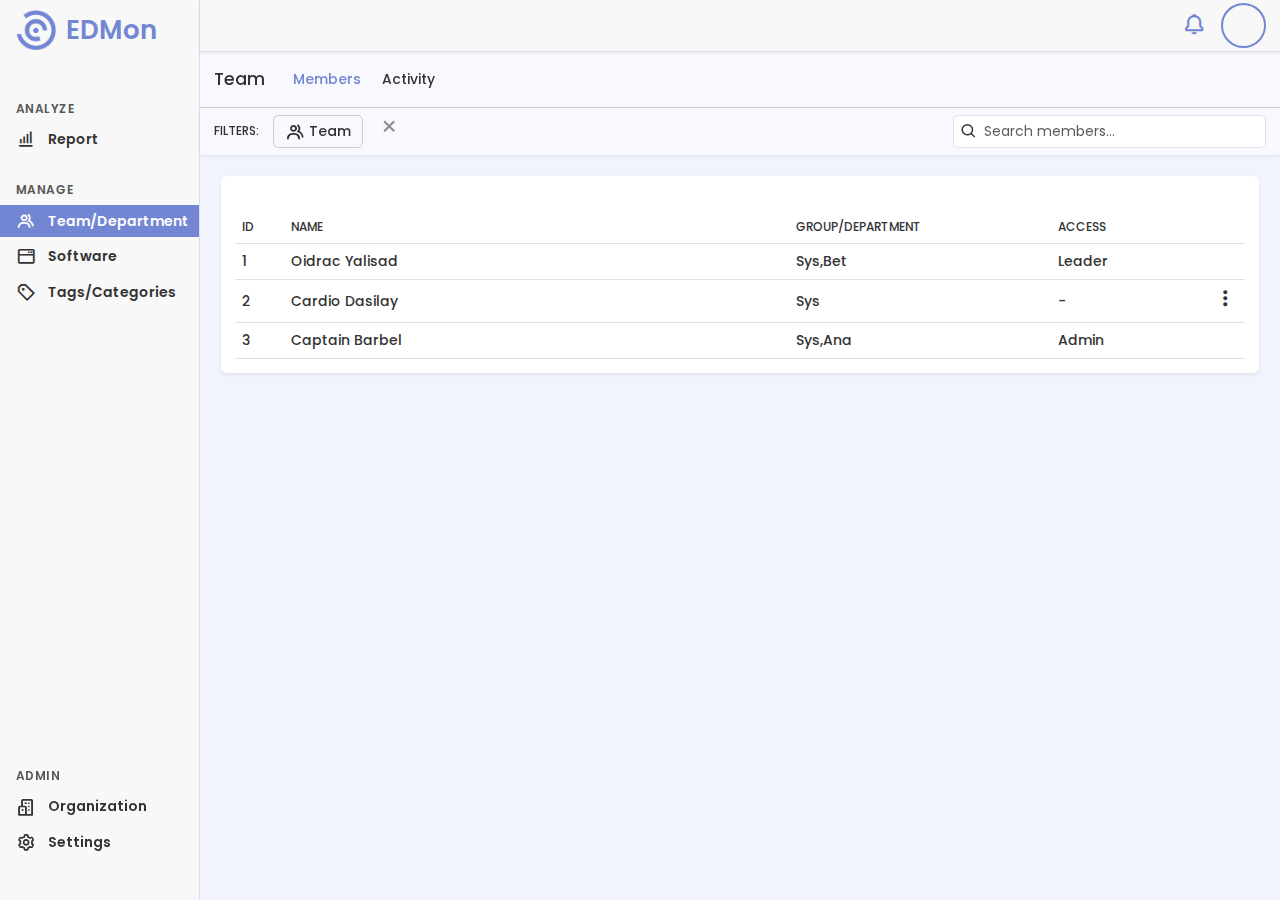
==== commit 44f131b1: "di ko alam" ====
--- a/team/index.html
+++ b/team/index.html
@@ -67,7 +67,7 @@
             <section class="d-block">
               <h5 class="position-relative">Analyze</h5>
               <ul class="list-unstyled d-grid gap-1">
-                <a href="#" class="text-decoration-none">
+                <a href="../" class="text-decoration-none">
                   <li class="d-flex align-items-center">
                     <i class="bx bx-bar-chart-alt"></i>
 
@@ -158,43 +158,21 @@
             <div class="d-flex">
               <ul class="list-unstyled list-inline d-flex gap-4 m-0 py-2">
                 <li class="page-tab pe-none fw-medium fs-5 list-inline-item">
-                  Organization
+                  Team
                 </li>
                 <a
                   href="#"
                   class="text-decoration-none d-flex align-items-center"
                 >
-                  <li class="page-tab active list-inline-item">Summary</li>
+                  <li class="page-tab active list-inline-item">Members</li>
                 </a>
                 <a
                   href="#"
                   class="text-decoration-none d-flex align-items-center"
                 >
-                  <li class="page-tab list-inline-item">Detailed</li>
-                </a>
-                <a
-                  href="#"
-                  class="text-decoration-none d-flex align-items-center"
-                >
-                  <li class="page-tab list-inline-item">Weekly</li>
+                  <li class="page-tab list-inline-item">Activity</li>
                 </a>
               </ul>
-            </div>
-            <div class="d-flex justify-content-end align-items-center gap-2">
-              <button
-                class="btn d-flex justify-content-center align-items-center gap-1"
-                title="Print report"
-              >
-                <i class="bx bx-save fs-5"></i>
-                <span>Save</span>
-              </button>
-              <button
-                class="btn d-flex justify-content-center align-items-center gap-1"
-                title="Export report"
-              >
-                <i class="bx bx-export fs-5"></i>
-                <span>Export</span>
-              </button>
             </div>
           </div>
           <div
@@ -206,416 +184,219 @@
               style="font-size: 12px !important"
               >filters:</span
             >
-            <div class="d-flex gap-2">
-              <div class="filter-item position-relative">
-                <button
-                  class="btn d-flex align-items-center gap-1 justify-content-center filter"
-                >
-                  <i class="bx bx-group fs-4"></i>
-                  <span>Team</span>
-                </button>
-                <div
-                  class="team-tab additional position-absolute visually-hidden"
-                >
-                  <div class="position-fixed d-block top-0 start-0 bg"></div>
-                  <div class="popup position-absolute shadow">
-                    <div class="d-flex flex-column position-relative">
-                      <div class="search position-relative">
-                        <div style="width: 310px">
-                          <input
-                            type="text"
-                            class="form-control ps-4"
-                            id="teamSearch"
-                            placeholder="Search members or groups..."
-                          />
-                          <i class="bx bx-search position-absolute mx-2"></i>
-                        </div>
-                      </div>
-                      <div
-                        class="d-flex flex-column grp"
-                        style="padding: 0 15px"
-                      >
-                        <div class="header d-flex justify-content-between">
-                          <span
-                            class="text-uppercase"
-                            style="font-size: 12px !important"
-                            >Group</span
-                          >
-                          <div class="d-flex gap-3">
-                            <span
-                              role="button"
-                              class="text-uppercase"
-                              style="
-                                font-size: 12px !important;
-                                color: var(--primary-color) !important;
-                              "
-                              id="teamGrpSelAll"
-                            >
-                              All
-                            </span>
-                            <span
-                              role="button"
-                              class="text-uppercase"
-                              style="
-                                font-size: 12px !important;
-                                color: var(--primary-color) !important;
-                              "
-                              id="teamGrpRemoveAll"
-                            >
-                              None
-                            </span>
+            <div class="d-flex justify-content-between w-100">
+              <div class="d-flex gap-2">
+                <div class="filter-item position-relative">
+                  <button
+                    class="btn d-flex align-items-center gap-1 justify-content-center filter"
+                  >
+                    <i class="bx bx-group fs-4"></i>
+                    <span>Team</span>
+                  </button>
+                  <div
+                    class="team-tab additional position-absolute visually-hidden"
+                  >
+                    <div class="position-fixed d-block top-0 start-0 bg"></div>
+                    <div class="popup position-absolute shadow">
+                      <div class="d-flex flex-column position-relative">
+                        <div class="search position-relative">
+                          <div style="width: 310px">
+                            <input
+                              type="text"
+                              class="form-control ps-4"
+                              id="teamSearch"
+                              placeholder="Search members or groups..."
+                            />
+                            <i class="bx bx-search position-absolute mx-2"></i>
                           </div>
                         </div>
-                        <div class="py-2 group-check">
-                          <div
-                            class="form-check position-relative py-1"
-                            role="button"
-                          >
-                            <input
-                              class="form-check-input"
-                              type="checkbox"
-                              value=""
-                              id="grp1"
-                            />
-                            <label class="form-check-label" for="grp1">
-                              Default checkbox
-                            </label>
+                        <div
+                          class="d-flex flex-column grp"
+                          style="padding: 0 15px"
+                        >
+                          <div class="header d-flex justify-content-between">
+                            <span
+                              class="text-uppercase"
+                              style="font-size: 12px !important"
+                              >Group</span
+                            >
+                            <div class="d-flex gap-3">
+                              <span
+                                role="button"
+                                class="text-uppercase"
+                                style="
+                                  font-size: 12px !important;
+                                  color: var(--primary-color) !important;
+                                "
+                                id="teamGrpSelAll"
+                              >
+                                All
+                              </span>
+                              <span
+                                role="button"
+                                class="text-uppercase"
+                                style="
+                                  font-size: 12px !important;
+                                  color: var(--primary-color) !important;
+                                "
+                                id="teamGrpRemoveAll"
+                              >
+                                None
+                              </span>
+                            </div>
                           </div>
-                          <div
-                            class="form-check position-relative py-1"
-                            role="button"
-                          >
-                            <input
-                              class="form-check-input"
-                              type="checkbox"
-                              value=""
-                              id="grp2"
-                            />
-                            <label class="form-check-label" for="grp2">
-                              Checked checkbox
-                            </label>
+                          <div class="py-2 group-check">
+                            <div
+                              class="form-check position-relative py-1"
+                              role="button"
+                            >
+                              <input
+                                class="form-check-input"
+                                type="checkbox"
+                                value=""
+                                id="grp1"
+                              />
+                              <label class="form-check-label" for="grp1">
+                                Default checkbox
+                              </label>
+                            </div>
+                            <div
+                              class="form-check position-relative py-1"
+                              role="button"
+                            >
+                              <input
+                                class="form-check-input"
+                                type="checkbox"
+                                value=""
+                                id="grp2"
+                              />
+                              <label class="form-check-label" for="grp2">
+                                Checked checkbox
+                              </label>
+                            </div>
                           </div>
                         </div>
-                      </div>
-                      <div
-                        class="d-flex flex-column mem"
-                        style="padding: 0 15px"
-                      >
-                        <div class="header d-flex justify-content-between">
-                          <span
-                            class="text-uppercase"
-                            style="font-size: 12px !important"
-                            >Member</span
-                          >
-                          <div class="d-flex gap-3">
+                        <div
+                          class="d-flex flex-column mem"
+                          style="padding: 0 15px"
+                        >
+                          <div class="header d-flex justify-content-between">
                             <span
                               class="text-uppercase"
-                              style="
-                                font-size: 12px !important;
-                                color: var(--primary-color) !important;
-                              "
-                              role="button"
-                              id="teamMemSelAll"
+                              style="font-size: 12px !important"
+                              >Member</span
                             >
-                              All
-                            </span>
-                            <span
-                              class="text-uppercase"
-                              style="
-                                font-size: 12px !important;
-                                color: var(--primary-color) !important;
-                              "
-                              role="button"
-                              id="teamMemRemoveAll"
-                            >
-                              None
-                            </span>
+                            <div class="d-flex gap-3">
+                              <span
+                                class="text-uppercase"
+                                style="
+                                  font-size: 12px !important;
+                                  color: var(--primary-color) !important;
+                                "
+                                role="button"
+                                id="teamMemSelAll"
+                              >
+                                All
+                              </span>
+                              <span
+                                class="text-uppercase"
+                                style="
+                                  font-size: 12px !important;
+                                  color: var(--primary-color) !important;
+                                "
+                                role="button"
+                                id="teamMemRemoveAll"
+                              >
+                                None
+                              </span>
+                            </div>
+                          </div>
+                          <div class="py-2 mem-check">
+                            <div class="form-check position-relative py-1">
+                              <input
+                                class="form-check-input"
+                                type="checkbox"
+                                value=""
+                                id="mem1"
+                              />
+                              <label class="form-check-label" for="mem1">
+                                Member1
+                              </label>
+                            </div>
+                            <div class="form-check position-relative py-1">
+                              <input
+                                class="form-check-input"
+                                type="checkbox"
+                                value=""
+                                id="mem2"
+                              />
+                              <label class="form-check-label" for="mem2">
+                                Member2
+                              </label>
+                            </div>
                           </div>
                         </div>
-                        <div class="py-2 mem-check">
-                          <div class="form-check position-relative py-1">
-                            <input
-                              class="form-check-input"
-                              type="checkbox"
-                              value=""
-                              id="mem1"
-                            />
-                            <label class="form-check-label" for="mem1">
-                              Member1
-                            </label>
-                          </div>
-                          <div class="form-check position-relative py-1">
-                            <input
-                              class="form-check-input"
-                              type="checkbox"
-                              value=""
-                              id="mem2"
-                            />
-                            <label class="form-check-label" for="mem2">
-                              Member2
-                            </label>
-                          </div>
-                        </div>
-                      </div>
-                      <div></div>
-                    </div>
-                  </div>
-                </div>
-              </div>
-
-              <div class="filter-item position-relative">
-                <button
-                  class="btn d-flex align-items-center gap-1 justify-content-center filter"
-                >
-                  <i class="bx bx-window-alt fs-4"></i>
-                  <span>Software</span>
-                </button>
-                <div
-                  class="team-tab additional position-absolute visually-hidden"
-                >
-                  <div class="position-fixed d-block top-0 start-0 bg"></div>
-                  <div class="popup position-absolute shadow">
-                    <div class="d-flex flex-column position-relative">
-                      <div class="search position-relative">
-                        <div style="width: 310px">
-                          <input
-                            type="text"
-                            class="form-control ps-4"
-                            id="softSearch"
-                            placeholder="Search softwares..."
-                          />
-                          <i class="bx bx-search position-absolute mx-2"></i>
-                        </div>
-                      </div>
-                      <div
-                        class="d-flex flex-column grp"
-                        style="padding: 0 15px"
-                      >
-                        <div class="header d-flex justify-content-between">
-                          <span
-                            class="text-uppercase"
-                            style="font-size: 12px !important"
-                            >Software</span
-                          >
-                          <div class="d-flex gap-3">
-                            <span
-                              role="button"
-                              class="text-uppercase"
-                              style="
-                                font-size: 12px !important;
-                                color: var(--primary-color) !important;
-                              "
-                              id="softGrpSelAll"
-                            >
-                              All
-                            </span>
-                            <span
-                              role="button"
-                              class="text-uppercase"
-                              style="
-                                font-size: 12px !important;
-                                color: var(--primary-color) !important;
-                              "
-                              id="softGrpRemoveAll"
-                            >
-                              None
-                            </span>
-                          </div>
-                        </div>
-                        <div class="py-2 group-check">
-                          <div
-                            class="form-check position-relative py-1"
-                            role="button"
-                          >
-                            <input
-                              class="form-check-input"
-                              type="checkbox"
-                              value=""
-                              id="grp1"
-                            />
-                            <label class="form-check-label" for="grp1">
-                              Default checkbox
-                            </label>
-                          </div>
-                          <div
-                            class="form-check position-relative py-1"
-                            role="button"
-                          >
-                            <input
-                              class="form-check-input"
-                              type="checkbox"
-                              value=""
-                              id="grp2"
-                            />
-                            <label class="form-check-label" for="grp2">
-                              Checked checkbox
-                            </label>
-                          </div>
-                        </div>
+                        <div></div>
                       </div>
                     </div>
                   </div>
                 </div>
+                <span
+                  class="align-items-center justify-content-center btn-removeFilter"
+                  role="button"
+                  ><i
+                    class="bx bx-x fs-3 px-2"
+                    style="color: #8d8d8d !important"
+                  ></i
+                ></span>
               </div>
-
-              <div class="filter-item position-relative">
-                <button
-                  class="btn d-flex align-items-center gap-1 justify-content-center filter"
-                >
-                  <i class="bx bx-purchase-tag-alt fs-4"></i>
-                  <span>Tags</span>
-                </button>
-                <div
-                  class="team-tab additional position-absolute visually-hidden"
-                >
-                  <div class="position-fixed d-block top-0 start-0 bg"></div>
-                  <div class="popup position-absolute shadow">
-                    <div class="d-flex flex-column position-relative">
-                      <div class="search position-relative">
-                        <div style="width: 310px">
-                          <input
-                            type="text"
-                            class="form-control ps-4"
-                            id="tagSearch"
-                            placeholder="Search tag..."
-                          />
-                          <i class="bx bx-search position-absolute mx-2"></i>
-                        </div>
-                      </div>
-                      <div
-                        class="d-flex flex-column grp"
-                        style="padding: 0 15px"
-                      >
-                        <div class="header d-flex justify-content-between">
-                          <span
-                            class="text-uppercase"
-                            style="font-size: 12px !important"
-                            >tag</span
-                          >
-                          <div class="d-flex gap-3">
-                            <span
-                              role="button"
-                              class="text-uppercase"
-                              style="
-                                font-size: 12px !important;
-                                color: var(--primary-color) !important;
-                              "
-                              id="tagGrpSelAll"
-                            >
-                              All
-                            </span>
-                            <span
-                              role="button"
-                              class="text-uppercase"
-                              style="
-                                font-size: 12px !important;
-                                color: var(--primary-color) !important;
-                              "
-                              id="tagGrpRemoveAll"
-                            >
-                              None
-                            </span>
-                          </div>
-                        </div>
-                        <div class="py-2 group-check">
-                          <div
-                            class="form-check position-relative py-1"
-                            role="button"
-                          >
-                            <input
-                              class="form-check-input"
-                              type="checkbox"
-                              value=""
-                              id="grp1"
-                            />
-                            <label class="form-check-label" for="grp1">
-                              Default checkbox
-                            </label>
-                          </div>
-                          <div
-                            class="form-check position-relative py-1"
-                            role="button"
-                          >
-                            <input
-                              class="form-check-input"
-                              type="checkbox"
-                              value=""
-                              id="grp2"
-                            />
-                            <label class="form-check-label" for="grp2">
-                              Checked checkbox
-                            </label>
-                          </div>
-                        </div>
-                      </div>
-                    </div>
-                  </div>
-                </div>
-              </div>
-
-              <span
-                class="align-items-center justify-content-center btn-removeFilter"
-                role="button"
-                ><i
-                  class="bx bx-x fs-3 px-2"
-                  style="color: #8d8d8d !important"
-                ></i
-              ></span>
-            </div>
-          </div>
-          <div class="data w-100 p-4 d-flex flex-column">
-            <div class="graph d-flex flex-column flex-lg-row">
-              <div class="col-12 col-lg-8" style="height: 400px">
-                <canvas id="myChart"></canvas>
-              </div>
-              <div
-                class="col-12 col-lg-4 d-flex justify-content-center"
-                style="height: 400px"
-              >
-                <canvas id="myChart2"></canvas>
+              <div class="search position-relative">
+                <input
+                  type="search"
+                  class="form-control"
+                  style="padding-left: 30px"
+                  placeholder="Search members..."
+                /><i
+                  class="bx bx-search position-absolute py-1 px-2 fs-5"
+                  style="top: 5px"
+                ></i>
               </div>
             </div>
-
-            <div
-              class="table-cont d-flex flex-column mt-4 p-3 rounded shadow-sm"
-            >
-              <div class="header d-flex justify-content-between">
-                <div class="left">
-                  <div>
-                    <select name="group by" id="" class="form-select">
-                      <option value="">Group by User</option>
-                      <option value="">Group by Project</option>
-                      <option value="">Group by Client</option>
-                    </select>
-                  </div>
-                </div>
-                <div class="right"></div>
-              </div>
+          </div>
+          <div class="data w-100 p-4 d-flex flex-column">
+            <div class="table-cont d-flex flex-column p-3 rounded shadow-sm">
               <div class="table-responsive mt-4 py-0">
                 <table class="table mb-0 table-hover">
                   <thead class="sticky-top">
                     <tr>
                       <th>id</th>
                       <th style="width: 50%">Name</th>
-                      <th>Software name</th>
-                      <th>Screen time</th>
-                      <th>Path</th>
+                      <th>Group/Department</th>
+                      <th>Access</th>
+                      <th></th>
                     </tr>
                   </thead>
                   <tbody>
                     <tr>
                       <td>1</td>
-                      <td>Sample Name</td>
-                      <td>VS Code</td>
-                      <td>8:00:00</td>
-                      <td>C:\Users\medrano_c-kdt\.vscode</td>
+                      <td>Oidrac Yalisad</td>
+                      <td>Sys,Bet</td>
+                      <td>Leader</td>
+                      <td></td>
                     </tr>
                     <tr>
                       <td>2</td>
                       <td>Cardio Dasilay</td>
-                      <td>VS Code</td>
-                      <td>8:00:00</td>
-                      <td>C:\Users\medrano_c-kdt\.vscode</td>
+                      <td>Sys</td>
+                      <td>-</td>
+                      <td><i class="bx bx-dots-vertical-rounded fs-3"></i></td>
+                    </tr>
+                    <tr>
+                      <td>3</td>
+                      <td>Captain Barbel</td>
+                      <td>Sys,Ana</td>
+                      <td>Admin</td>
+                      <td></td>
                     </tr>
                   </tbody>
                 </table>
--- a/team/css/neoBootstrap.css
+++ b/team/css/neoBootstrap.css
@@ -2028,9 +2028,9 @@
 .form-control:focus {
   color: var(--bs-body-color);
   background-color: var(--bs-body-bg);
-  border-color: #86b7fe;
+  border-color: #7286d3;
   outline: 0;
-  box-shadow: 0 0 0 0.25rem rgba(13, 110, 253, 0.25);
+  box-shadow: 0 0 0 0.25rem rgba(114, 134, 211, 0.25);
 }
 .form-control::-webkit-date-and-time-value {
   min-width: 85px;
@@ -2219,7 +2219,7 @@
 .form-select:focus {
   border-color: #86b7fe;
   outline: 0;
-  box-shadow: 0 0 0 0.25rem rgba(13, 110, 253, 0.25);
+  box-shadow: 0 0 0 0.25rem rgba(114, 134, 211, 0.25);
 }
 .form-select[multiple],
 .form-select[size]:not([size="1"]) {
@@ -2299,9 +2299,9 @@
   filter: brightness(90%);
 }
 .form-check-input:focus {
-  border-color: #86b7fe;
+  border-color: #7286d3;
   outline: 0;
-  box-shadow: 0 0 0 0.25rem rgba(13, 110, 253, 0.25);
+  box-shadow: 0 0 0 0.25rem rgba(114, 134, 211, 0.25);
 }
 .form-check-input:checked {
   background-color: #7286d3;
@@ -2314,8 +2314,8 @@
   --bs-form-check-bg-image: url("data:image/svg+xml,%3csvg xmlns='http://www.w3.org/2000/svg' viewBox='-4 -4 8 8'%3e%3ccircle r='2' fill='%23fff'/%3e%3c/svg%3e");
 }
 .form-check-input[type="checkbox"]:indeterminate {
-  background-color: #0d6efd;
-  border-color: #0d6efd;
+  background-color: #7286d3;
+  border-color: #7286d3;
   --bs-form-check-bg-image: url("data:image/svg+xml,%3csvg xmlns='http://www.w3.org/2000/svg' viewBox='0 0 20 20'%3e%3cpath fill='none' stroke='%23fff' stroke-linecap='round' stroke-linejoin='round' stroke-width='3' d='M6 10h8'/%3e%3c/svg%3e");
 }
 .form-check-input:disabled {
@@ -2393,10 +2393,10 @@
   outline: 0;
 }
 .form-range:focus::-webkit-slider-thumb {
-  box-shadow: 0 0 0 1px #fff, 0 0 0 0.25rem rgba(13, 110, 253, 0.25);
+  box-shadow: 0 0 0 1px #fff, 0 0 0 0.25rem rgba(114, 134, 211, 0.25);
 }
 .form-range:focus::-moz-range-thumb {
-  box-shadow: 0 0 0 1px #fff, 0 0 0 0.25rem rgba(13, 110, 253, 0.25);
+  box-shadow: 0 0 0 1px #fff, 0 0 0 0.25rem rgba(114, 134, 211, 0.25);
 }
 .form-range::-moz-focus-outer {
   border: 0;
@@ -2407,7 +2407,7 @@
   margin-top: -0.25rem;
   -webkit-appearance: none;
   appearance: none;
-  background-color: #0d6efd;
+  background-color: #586ab3;
   border: 0;
   border-radius: 1rem;
   -webkit-transition: background-color 0.15s ease-in-out,
@@ -2438,7 +2438,7 @@
   height: 1rem;
   -moz-appearance: none;
   appearance: none;
-  background-color: #0d6efd;
+  background-color: #586ab3;
   border: 0;
   border-radius: 1rem;
   -moz-transition: background-color 0.15s ease-in-out,
@@ -2968,19 +2968,19 @@
 }
 .btn-primary {
   --bs-btn-color: #fff;
-  --bs-btn-bg: #0d6efd;
-  --bs-btn-border-color: #0d6efd;
+  --bs-btn-bg: #7286d3;
+  --bs-btn-border-color: #7286d3;
   --bs-btn-hover-color: #fff;
-  --bs-btn-hover-bg: #0b5ed7;
-  --bs-btn-hover-border-color: #0a58ca;
+  --bs-btn-hover-bg: #586ab3;
+  --bs-btn-hover-border-color: #586ab3;
   --bs-btn-focus-shadow-rgb: 49, 132, 253;
   --bs-btn-active-color: #fff;
-  --bs-btn-active-bg: #0a58ca;
-  --bs-btn-active-border-color: #0a53be;
+  --bs-btn-active-bg: #8ea7e9;
+  --bs-btn-active-border-color: #8ea7e9;
   --bs-btn-active-shadow: inset 0 3px 5px rgba(0, 0, 0, 0.125);
   --bs-btn-disabled-color: #fff;
-  --bs-btn-disabled-bg: #0d6efd;
-  --bs-btn-disabled-border-color: #0d6efd;
+  --bs-btn-disabled-bg: rgb(111, 133, 194);
+  --bs-btn-disabled-border-color: rgb(111, 133, 194);
 }
 .btn-secondary {
   --bs-btn-color: #fff;
--- a/team/css/index.css
+++ b/team/css/index.css
@@ -246,6 +246,12 @@
 .main .data .table-cont table tbody tr td:nth-of-type(2) {
   width: 50%;
 }
+.main .data .table-cont table tbody tr td:last-of-type {
+  text-align: end;
+}
+.main .data .table-cont table tbody tr td {
+  vertical-align: middle;
+}
 .main .data .table-cont table tbody tr:hover td {
   background-color: rgba(114, 134, 211, 0.25) !important;
 }
